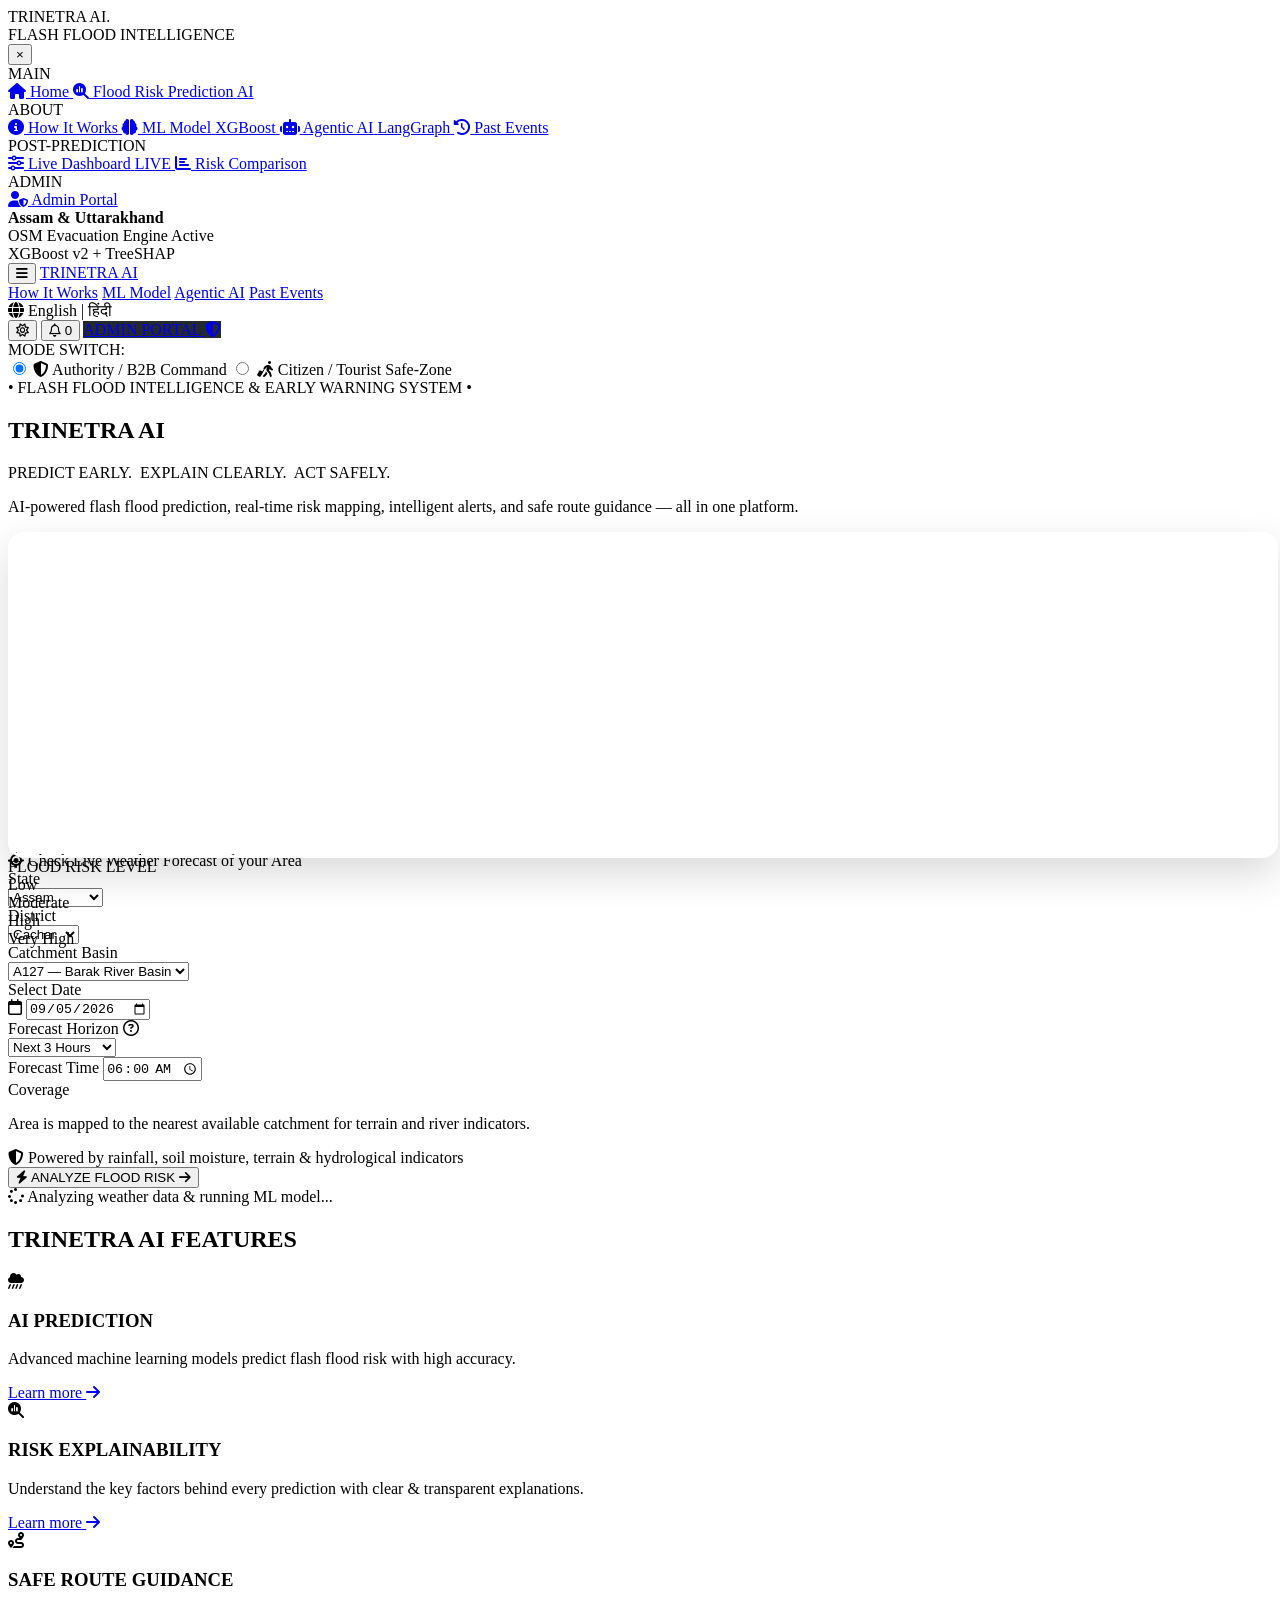
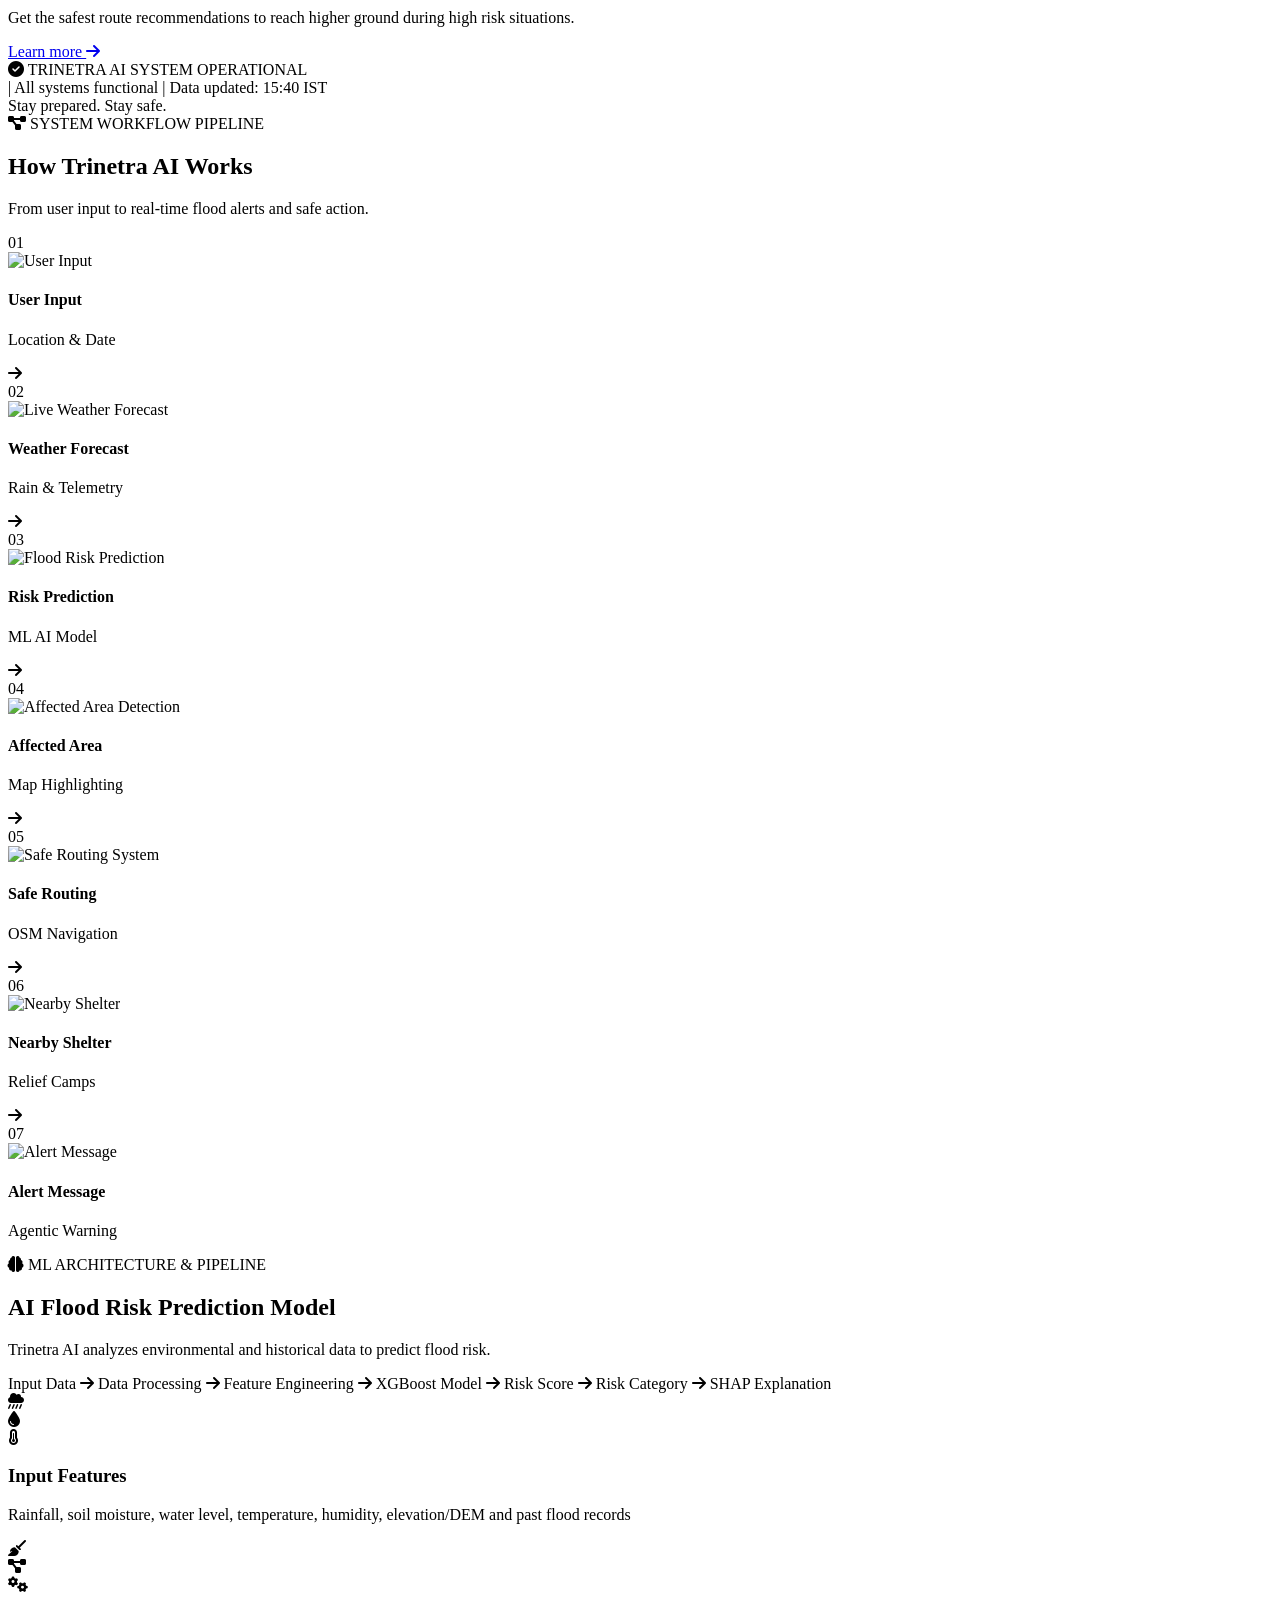
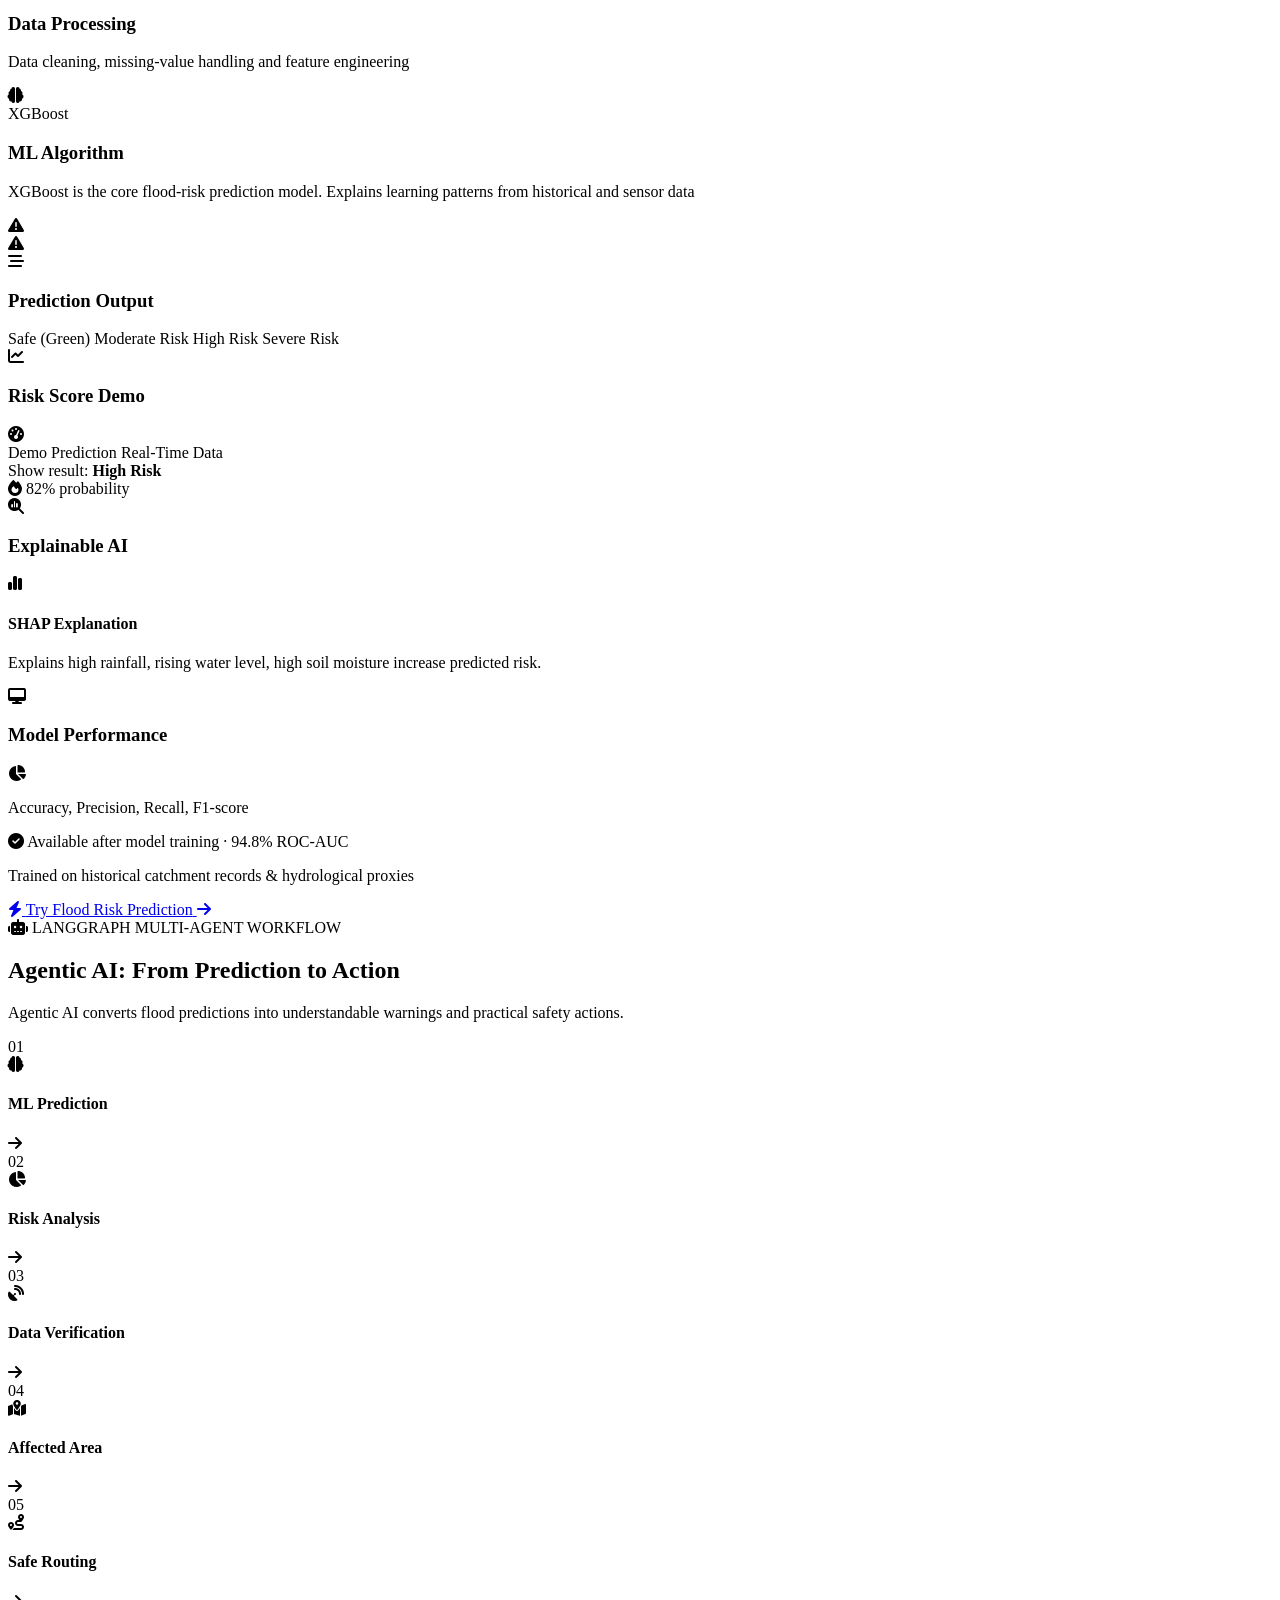
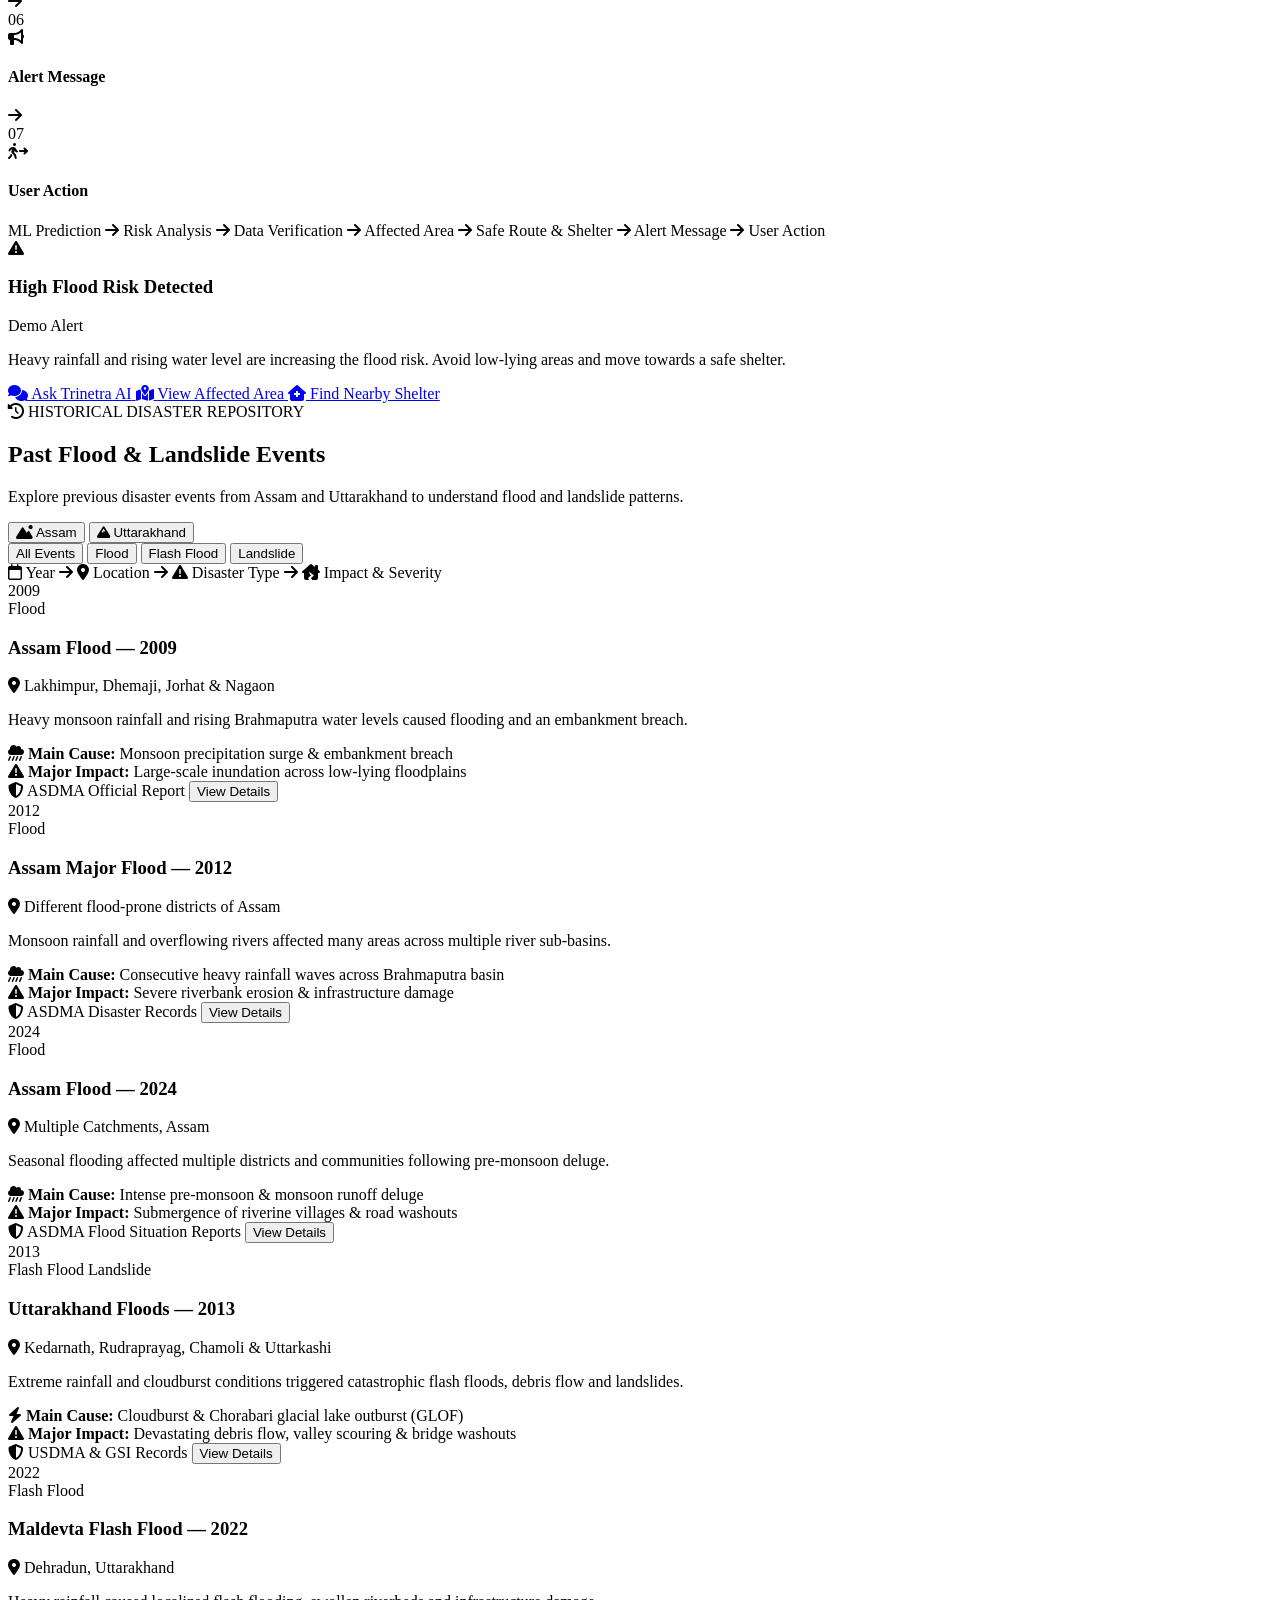
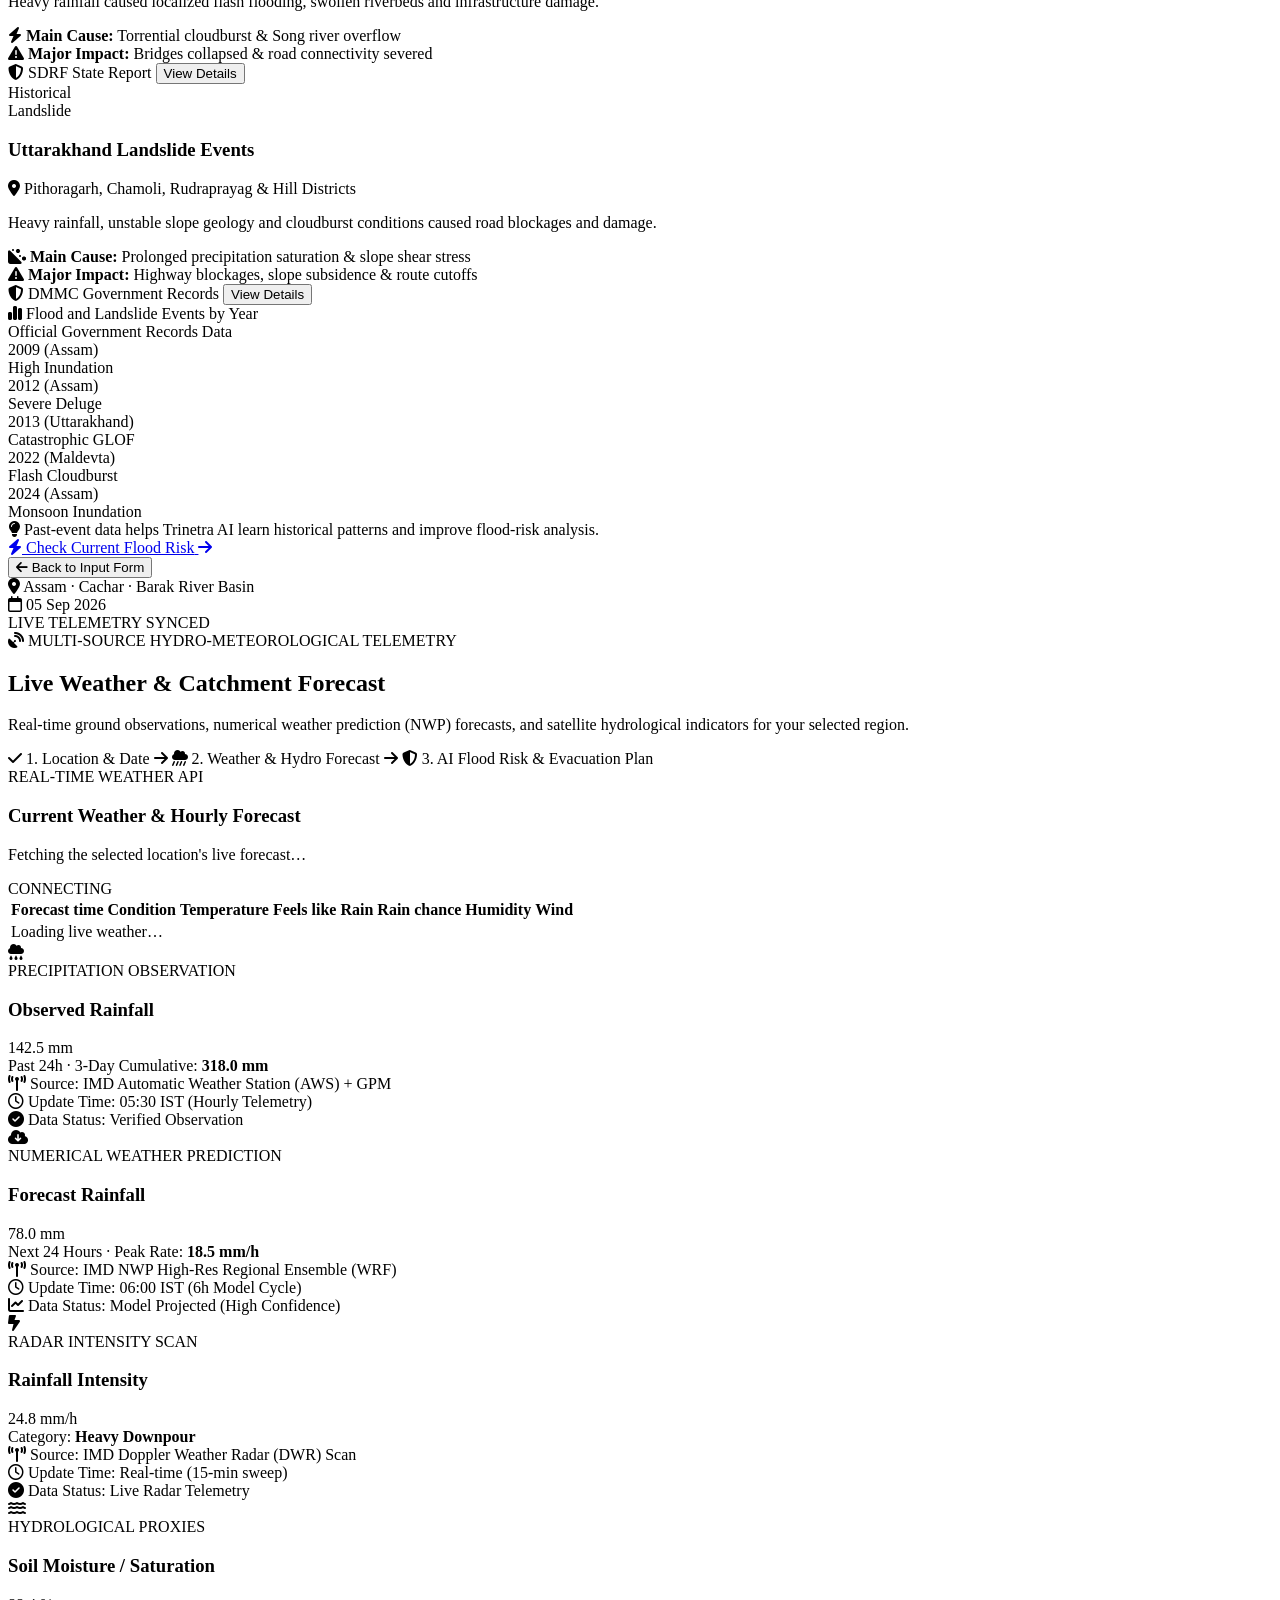
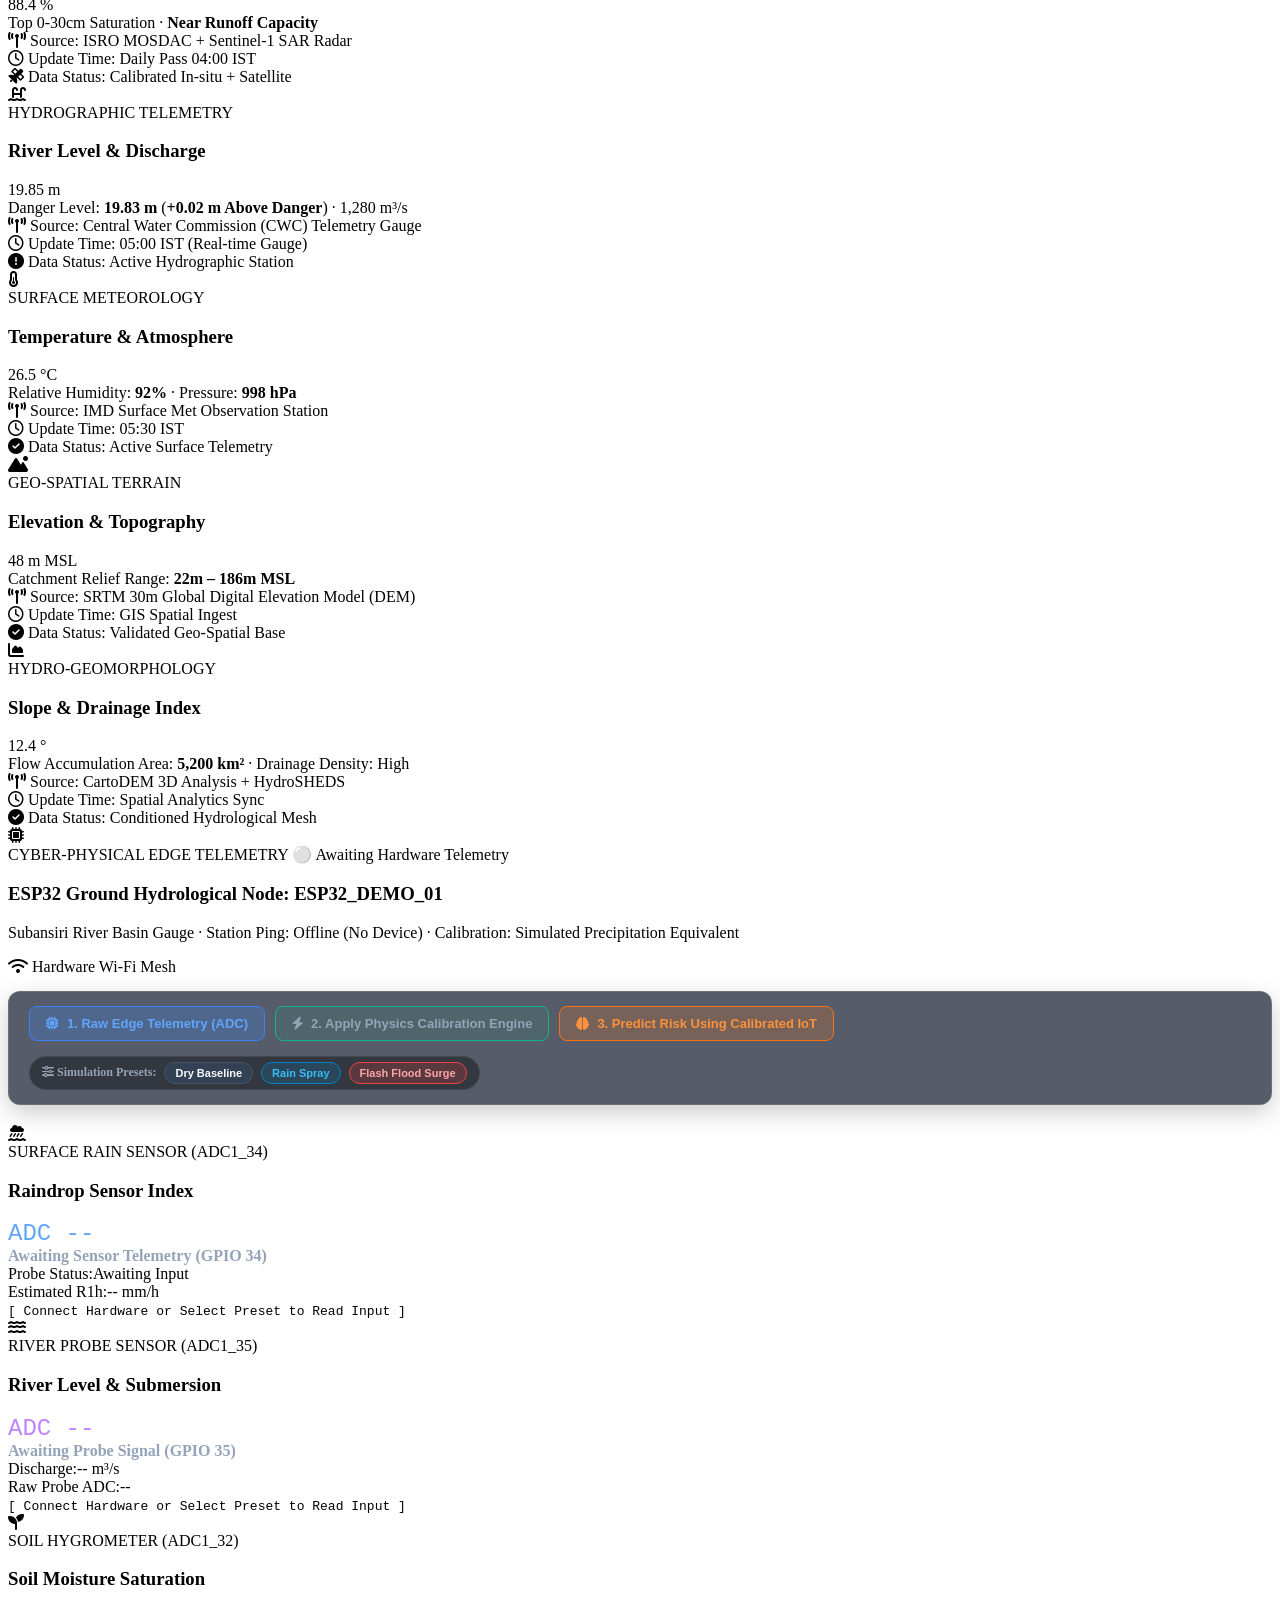
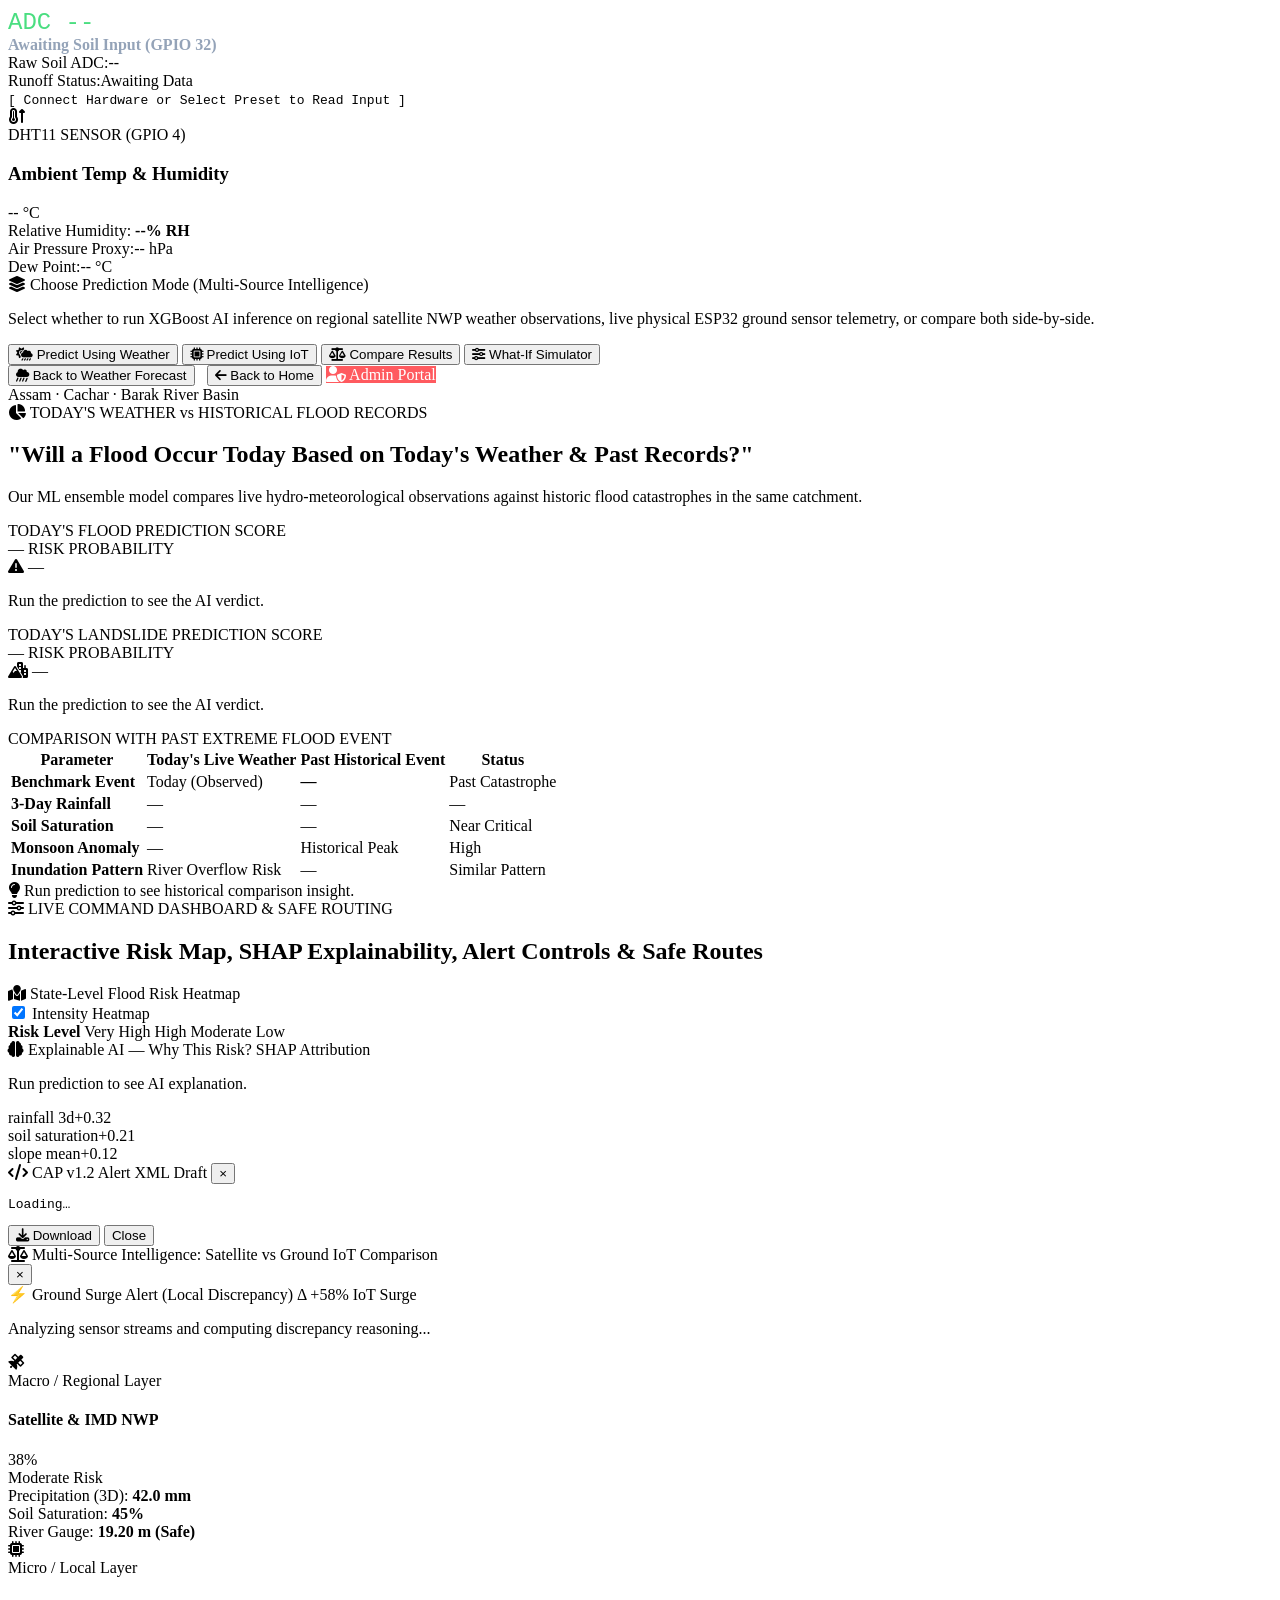
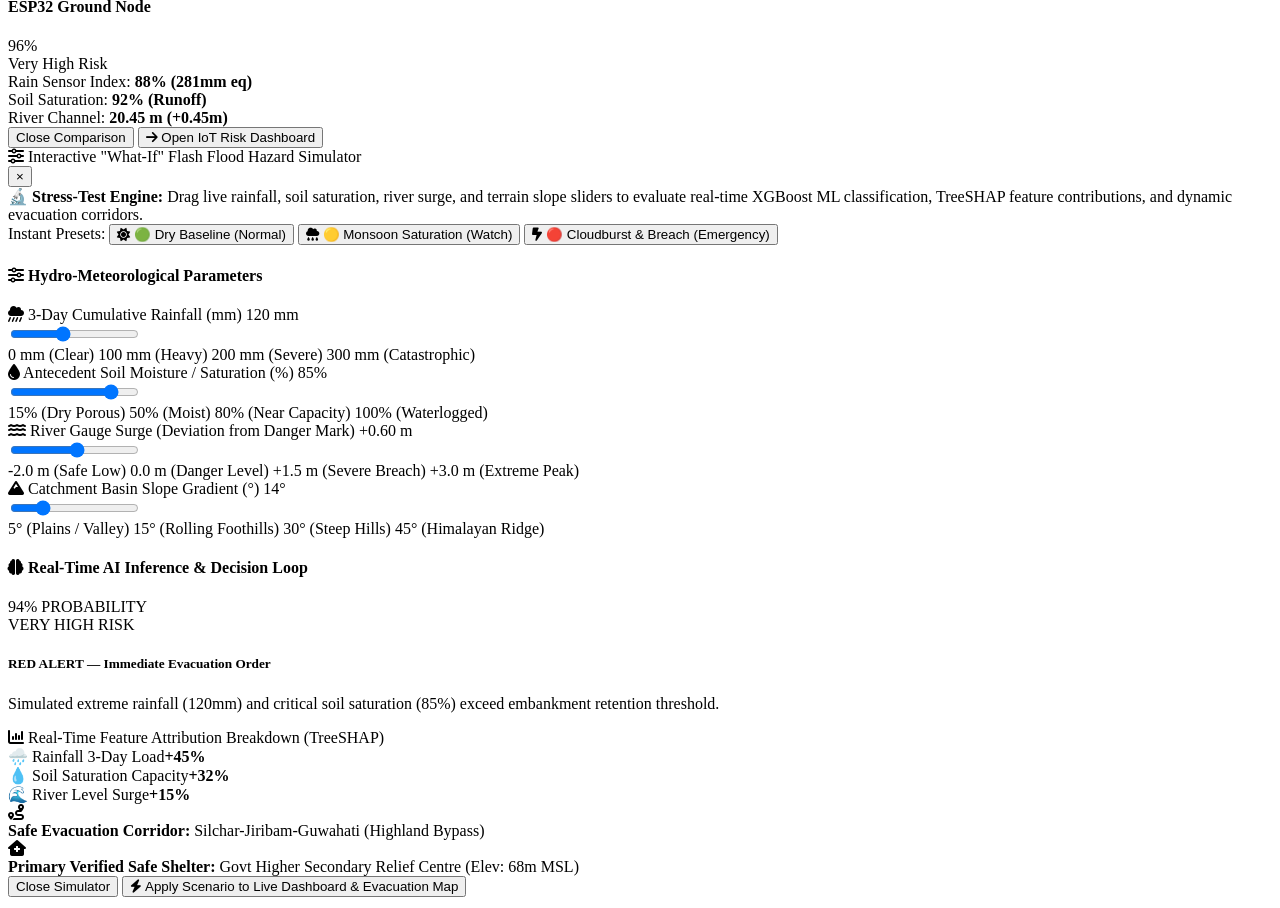
==== src/frontend_dashboard/index.html @ e8da55ed "feat: commit all latest project updates for Uttarakhand repository release" ====
<!DOCTYPE html>
<html lang="en">
<head>
  <meta charset="UTF-8" />
  <meta name="viewport" content="width=device-width, initial-scale=1.0" />
  <title>Trinetra AI — Flash Flood Intelligence & Early Warning System</title>
  <meta name="description" content="AI-powered flash flood prediction, real-time risk mapping, intelligent alerts, and safe route guidance for India." />

  <!-- Fonts -->
  <link rel="preconnect" href="https://fonts.googleapis.com" />
  <link rel="preconnect" href="https://fonts.gstatic.com" crossorigin />
  <link href="https://fonts.googleapis.com/css2?family=Inter:wght@300;400;500;600;700;800&family=Outfit:wght@400;600;700;800;900&display=swap" rel="stylesheet" />

  <!-- Leaflet & Heat Plugin -->
  <link rel="stylesheet" href="https://unpkg.com/leaflet@1.9.4/dist/leaflet.css" crossorigin />
  <script src="https://unpkg.com/leaflet@1.9.4/dist/leaflet.js" crossorigin=""></script>
  <script src="https://unpkg.com/leaflet.heat@0.2.0/dist/leaflet-heat.js"></script>

  <!-- Icons -->
  <link rel="stylesheet" href="https://cdnjs.cloudflare.com/ajax/libs/font-awesome/6.4.0/css/all.min.css" />

  <link rel="stylesheet" href="/static/style.css?v=2.7.0" />
</head>
<body>

  <!-- ─── SIDEBAR DRAWER OVERLAY & MENU ─── -->
  <div id="drawer-overlay" class="drawer-overlay hidden"></div>
  <aside id="sidebar-drawer" class="sidebar-drawer">
    <div class="drawer-header">
      <div class="drawer-brand">
        <div class="drawer-logo-icon">
          <span class="drawer-dot"></span>
        </div>
        <div class="drawer-brand-text">
          <div class="drawer-title">TRINETRA <span class="c-orange">AI.</span></div>
          <div class="drawer-sub">FLASH FLOOD INTELLIGENCE</div>
        </div>
      </div>
      <button class="drawer-close-btn" id="drawer-close-btn" aria-label="Close menu">&times;</button>
    </div>

    <nav class="drawer-nav">
      <!-- ── MAIN PAGES ── -->
      <div class="drawer-section-label">MAIN</div>

      <a href="/#home" class="drawer-item active" data-target="home">
        <i class="fa-solid fa-house"></i>
        <span>Home</span>
      </a>

      <a href="/#prediction" class="drawer-item" data-target="prediction">
        <i class="fa-solid fa-magnifying-glass-chart"></i>
        <span>Flood Risk Prediction</span>
        <span class="d-badge">AI</span>
      </a>

      <!-- ── ABOUT SECTIONS ── -->
      <div class="drawer-section-label">ABOUT</div>

      <a href="/#how-it-works" class="drawer-item" data-target="how-it-works">
        <i class="fa-solid fa-circle-info"></i>
        <span>How It Works</span>
      </a>

      <a href="/#ml-model" class="drawer-item" data-target="ml-model">
        <i class="fa-solid fa-brain"></i>
        <span>ML Model</span>
        <span class="d-badge">XGBoost</span>
      </a>

      <a href="/#agentic-ai" class="drawer-item" data-target="agentic-ai">
        <i class="fa-solid fa-robot"></i>
        <span>Agentic AI</span>
        <span class="d-badge">LangGraph</span>
      </a>

      <a href="/#past-events" class="drawer-item" data-target="past-events">
        <i class="fa-solid fa-clock-rotate-left"></i>
        <span>Past Events</span>
      </a>

      <!-- ── RESULTS (after prediction) ── -->
      <div class="drawer-section-label">POST-PREDICTION</div>

      <a href="#" class="drawer-item drawer-item-locked" id="drawer-goto-dashboard" title="Run a prediction first to access the Live Dashboard">
        <i class="fa-solid fa-sliders"></i>
        <span>Live Dashboard</span>
        <span class="d-badge live">LIVE</span>
      </a>

      <a href="#" class="drawer-item drawer-item-locked" id="drawer-goto-comparison" title="Run a prediction first to access Flood Comparison">
        <i class="fa-solid fa-chart-bar"></i>
        <span>Risk Comparison</span>
      </a>

      <!-- ── ADMIN ── -->
      <div class="drawer-section-label">ADMIN</div>

      <a href="/static/admin-login.html" class="drawer-item">
        <i class="fa-solid fa-user-shield"></i>
        <span>Admin Portal</span>
      </a>
    </nav>

    <div class="drawer-footer-card">
      <div class="df-row">
        <span class="df-dot green"></span>
        <strong>Assam &amp; Uttarakhand</strong>
      </div>
      <div class="df-sub">OSM Evacuation Engine Active</div>
      <div class="df-sub">XGBoost v2 + TreeSHAP</div>
    </div>
  </aside>


  <!-- ─── NAVIGATION BAR ─── -->
  <header class="navbar" id="navbar">
    <div class="nav-inner">
      <div class="nav-left">
        <!-- Hamburger Menu Button -->
        <button class="nav-hamburger-btn" id="nav-hamburger-btn" title="Open Navigation Menu">
          <i class="fa-solid fa-bars"></i>
        </button>
        <a href="/#home" class="nav-brand">
          <span class="nav-title">TRINETRA <span class="accent">AI</span></span>
        </a>
      </div>

      <nav class="nav-links">
        <a href="/#how-it-works">How It Works</a>
        <a href="/#ml-model">ML Model</a>
        <a href="/#agentic-ai">Agentic AI</a>
        <a href="/#past-events">Past Events</a>
      </nav>

      <div class="nav-actions">
        <!-- Integrated Language Pill -->
        <div class="lang-pill-container" id="lang-pill-toggle">
          <i class="fa-solid fa-globe lang-globe-ico"></i>
          <span class="lang-opt active" id="lang-en-opt">English</span>
          <span class="lang-sep">|</span>
          <span class="lang-opt" id="lang-hi-opt">हिंदी</span>
        </div>

        <!-- Theme Toggle Button -->
        <button id="theme-btn" class="icon-btn theme-icon-btn" title="Toggle Theme">
          <i class="fa-regular fa-sun" id="theme-icon"></i>
        </button>

        <!-- Notification Bell with Counter Badge -->
        <button id="notif-btn" class="icon-btn notif-icon-btn" title="Alerts &amp; Notifications">
          <i class="fa-regular fa-bell"></i>
          <span class="notif-badge">0</span>
        </button>

        <!-- Admin Portal CTA -->
        <a href="/static/admin-login.html" class="btn-launch" style="background-color: #24292e;">
          <span>ADMIN PORTAL</span>
          <i class="fa-solid fa-shield-halved"></i>
        </a>
      </div>
    </div>
  </header>

  <!-- ─── MODE SWITCH BAR ─── -->
  <div class="mode-switch-bar">
    <div class="mode-switch-container">
      <span class="mode-label">MODE SWITCH:</span>
      <div class="mode-toggle-group">
        <label class="mode-radio-label active" id="label-mode-auth">
          <input type="radio" name="app_mode" value="authority" checked onchange="toggleAppMode(this.value)">
          <i class="fa-solid fa-shield-halved"></i> Authority / B2B Command
        </label>
        <label class="mode-radio-label" id="label-mode-tourist">
          <input type="radio" name="app_mode" value="tourist" onchange="toggleAppMode(this.value)">
          <i class="fa-solid fa-person-walking-luggage"></i> Citizen / Tourist Safe-Zone
        </label>
      </div>
    </div>
  </div>


  <!-- ─── HERO SECTION ─── -->
  <section class="hero" id="home">
    <div class="hero-inner">

      <!-- Hero Top Row: Left Text & Right Flood Map Illustration -->
      <div class="hero-top-grid">
        <div class="hero-text-col">
          <div class="hero-badge" data-en="• FLASH FLOOD INTELLIGENCE &amp; EARLY WARNING SYSTEM •" data-hi="• बाढ़ पूर्व चेतावनी एवं आपदा प्रबंधन प्रणाली •">• FLASH FLOOD INTELLIGENCE &amp; EARLY WARNING SYSTEM •</div>
          <h1 class="hero-headline">TRINETRA <span class="accent">AI</span></h1>
          <p class="hero-tagline">
            <span class="c-orange" data-en="PREDICT EARLY." data-hi="पूर्व चेतावनी।">PREDICT EARLY.</span>&nbsp;
            <span class="c-navy" data-en="EXPLAIN CLEARLY." data-hi="स्पष्ट व्याख्या।">EXPLAIN CLEARLY.</span>&nbsp;
            <span class="c-green" data-en="ACT SAFELY." data-hi="सुरक्षित कार्य।">ACT SAFELY.</span>
          </p>
          <p class="hero-sub" data-en="AI-powered flash flood prediction, real-time risk mapping, intelligent alerts, and safe route guidance — all in one platform." data-hi="एआई-संचालित फ़्लैश फ्लड पूर्वानुमान, रियल-टाइम जोखिम मानचित्र, स्मार्ट अलर्ट और सुरक्षित मार्ग — एक ही प्लेटफॉर्म पर।">
            AI-powered flash flood prediction, real-time risk mapping, intelligent alerts, and safe route guidance — all in one platform.
          </p>
        </div>

        <div class="hero-graphic-col">
          <div class="map-graphic-wrapper" style="position: relative; width: 100%; min-height: 320px; height: 320px; padding: 0; border: none; background: transparent; box-shadow: none;">
            <div id="hero-map" style="width: 100%; height: 320px; min-height: 320px; border-radius: 16px; overflow: hidden; box-shadow: 0 16px 40px rgba(0,0,0,0.15); z-index: 1; border: 3px solid #ffffff;"></div>
            <div style="display: none;">
              <!-- Transparent Vector Topographic Flood Map SVG -->
              <svg class="topo-map-svg" viewBox="0 0 540 340" fill="none" xmlns="http://www.w3.org/2000/svg">
              <defs>
                <linearGradient id="riverBlueGrad" x1="0%" y1="50%" x2="100%" y2="50%">
                  <stop offset="0%" stop-color="#0284c7"/>
                  <stop offset="50%" stop-color="#0ea5e9"/>
                  <stop offset="100%" stop-color="#38bdf8"/>
                </linearGradient>
                <filter id="softGlow" x="-20%" y="-20%" width="140%" height="140%">
                  <feGaussianBlur stdDeviation="8" result="blur"/>
                  <feComposite in="SourceGraphic" in2="blur" operator="over"/>
                </filter>
              </defs>

              <!-- Topographic mesh curves -->
              <g class="topo-mesh" stroke="#86efac" stroke-width="1" opacity="0.45" fill="none">
                <path d="M-40,80 C80,30 200,90 320,60 C440,30 520,70 580,40" />
                <path d="M-40,130 C90,80 220,140 340,100 C450,70 530,120 580,90" />
                <path d="M-40,180 C100,130 230,200 360,160 C470,120 540,170 580,140" />
                <path d="M-40,230 C110,180 250,250 380,210 C480,180 550,220 580,200" />
                <path d="M-40,280 C120,240 270,300 400,270 C500,240 560,280 580,260" />
                <path d="M80,-30 C120,90 140,220 160,370" />
                <path d="M190,-30 C220,100 240,230 260,370" />
                <path d="M300,-30 C320,110 350,240 370,370" />
                <path d="M420,-30 C440,120 460,250 480,370" />
              </g>

              <!-- Tributaries and River Streams -->
              <g class="river-paths" stroke="url(#riverBlueGrad)" stroke-linecap="round" stroke-linejoin="round" fill="none">
                <!-- Main River Flow -->
                <path d="M-20,185 C60,185 110,200 170,195 C230,190 280,165 350,140 C420,115 480,60 520,35" stroke-width="7" />
                <!-- Tributary branches -->
                <path d="M215,192 C225,230 250,280 290,340" stroke-width="4" />
                <path d="M125,198 C135,240 145,290 155,340" stroke-width="3.5" />
                <path d="M260,172 C255,120 245,60 235,-20" stroke-width="3.5" />
                <path d="M360,135 C385,80 405,30 420,-20" stroke-width="3" />
                <path d="M435,90 C465,140 500,200 535,270" stroke-width="3.5" />
              </g>

              <!-- Concentric Flood Heatmap Risk Zones -->
              <!-- 1. Low Risk (Mint Green Outer) -->
              <path d="M180,200 C170,140 230,95 320,100 C410,105 450,150 440,210 C430,265 370,300 280,295 C200,290 185,250 180,200 Z" fill="#86efac" fill-opacity="0.45" />

              <!-- 2. Moderate Risk (Yellow Middle) -->
              <path d="M205,195 C198,150 245,115 320,118 C390,122 425,155 418,205 C410,248 360,278 290,274 C225,270 210,235 205,195 Z" fill="#fde047" fill-opacity="0.7" />

              <!-- 3. High Risk (Orange Inner) -->
              <path d="M230,190 C225,158 262,132 320,135 C375,138 400,165 395,198 C388,235 348,258 295,254 C248,250 234,220 230,190 Z" fill="#fb923c" fill-opacity="0.88" />

              <!-- 4. Very High Risk (Red Epicenter) -->
              <path d="M255,188 C252,166 280,148 322,150 C362,152 378,172 374,194 C370,220 340,238 300,235 C268,232 258,210 255,188 Z" fill="#ef4444" fill-opacity="0.95" />
            </svg>

            <!-- Interactive Pin Markers -->
            <!-- 1. Raincloud Pin -->
            <div class="map-marker pin-cloud" style="top: 24%; left: 30%;">
              <div class="marker-circle">
                <i class="fa-solid fa-cloud-showers-heavy"></i>
              </div>
            </div>

            <!-- 2. Hazard Warning Pin -->
            <div class="map-marker pin-alert" style="top: 55%; left: 40%;">
              <div class="marker-circle alert-pulse">
                <i class="fa-solid fa-triangle-exclamation"></i>
              </div>
            </div>

            <!-- 3. Shelter Pin -->
            <div class="map-marker pin-shelter" style="top: 32%; left: 63%;">
              <div class="marker-circle">
                <i class="fa-solid fa-house"></i>
              </div>
            </div>

            <!-- 4. Hospital Pin -->
            <div class="map-marker pin-hospital" style="top: 65%; left: 56%;">
              <div class="marker-circle">
                <i class="fa-solid fa-plus"></i>
              </div>
            </div>

            <!-- Floating Rain Cloud Detail -->
            <div class="floating-cloud-deco" style="top: 8%; left: 24%;">
              <svg width="55" height="36" viewBox="0 0 60 40" fill="none">
                <path d="M15 28C10 28 6 24 6 19C6 14.5 9.5 11 14 10.2C15.8 5 20.8 1.5 26.5 1.5C33.5 1.5 39.2 6.5 40.5 13C44.5 13.5 48 16.8 48 21C48 25.5 44.5 29 40 29L15 28Z" fill="#cbd5e1" fill-opacity="0.8"/>
                <line x1="16" y1="32" x2="14" y2="38" stroke="#64748b" stroke-width="2" stroke-linecap="round"/>
                <line x1="24" y1="32" x2="22" y2="38" stroke="#64748b" stroke-width="2" stroke-linecap="round"/>
                <line x1="32" y1="32" x2="30" y2="38" stroke="#64748b" stroke-width="2" stroke-linecap="round"/>
              </svg>
            </div>
            </div>

            <!-- Floating Flood Risk Level Legend Card -->
            <div class="hero-legend-card" style="z-index: 10;">
              <div class="legend-card-title">FLOOD RISK LEVEL</div>
              <div class="legend-item">
                <span class="legend-dot dot-low"></span>
                <span class="legend-text">Low</span>
              </div>
              <div class="legend-item">
                <span class="legend-dot dot-mod"></span>
                <span class="legend-text">Moderate</span>
              </div>
              <div class="legend-item">
                <span class="legend-dot dot-high"></span>
                <span class="legend-text">High</span>
              </div>
              <div class="legend-item">
                <span class="legend-dot dot-vhigh"></span>
                <span class="legend-text">Very High</span>
              </div>
            </div>
          </div>
        </div>
      </div>

      <!-- ─── HERO FLOOD RISK FORM (Clean Modern Card) ─── -->
      <div class="hero-card modern-light-card" id="prediction">
        <div class="hero-card-title">
          <i class="fa-solid fa-location-crosshairs target-orange-icon"></i>
          <span data-en="Check Live Weather Forecast of your Area" data-hi="अपने क्षेत्र का बाढ़ जोखिम जांचें">Check Live Weather Forecast of your Area</span>
        </div>

        <form class="hero-form" id="risk-form">
          <div class="form-rows-container">
            <!-- Row 1: State and District -->
            <div class="form-row-2col">
              <div class="field-group">
                <label data-en="State" data-hi="राज्य">State</label>
                <div class="select-wrapper">
                  <select id="f-state" class="field-input">
                    <option value="Assam" selected>Assam</option>
                    <option value="Uttarakhand">Uttarakhand</option>
                  </select>
                </div>
              </div>

              <div class="field-group">
                <label data-en="District" data-hi="ज़िला">District</label>
                <div class="select-wrapper">
                  <select id="f-district" class="field-input">
                    <option value="Cachar" selected>Cachar</option>
                    <option value="Nagaon">Nagaon</option>
                    <option value="Dhemaji">Dhemaji</option>
                  </select>
                </div>
              </div>
            </div>

            <!-- Row 2: area, date, time, and forecast horizon -->
            <div class="form-row-3col">
              <div class="field-group">
                <label data-en="Catchment Basin" data-hi="जलग्रहण बेसिन">Catchment Basin</label>
                <div class="select-wrapper">
                  <select id="f-basin" class="field-input">
                    <option value="A127" selected>A127 — Barak River Basin</option>
                  </select>
                </div>
              </div>

              <div class="field-group">
                <label data-en="Select Date" data-hi="तिथि चुनें">Select Date</label>
                <div class="date-wrap">
                  <i class="fa-regular fa-calendar date-trigger" id="date-trigger" title="Open calendar"></i>
                  <input id="f-date" class="field-input" type="date" value="2026-09-05">
                </div>
              </div>

              <div class="field-group">
                <label>
                  <span data-en="Forecast Horizon" data-hi="पूर्वानुमान अवधि">Forecast Horizon</span>
                  <i class="fa-regular fa-circle-question tip-ico" title="How far ahead to forecast"></i>
                </label>
                <div class="select-wrapper">
                  <select id="f-lead" class="field-input">
                    <option value="3" selected>Next 3 Hours</option>
                    <option value="6">Next 6 Hours</option>
                    <option value="12">Next 12 Hours</option>
                    <option value="24">Next 24 Hours</option>
                  </select>
                </div>
              </div>
            </div>
            <div class="form-row-2col">
              <div class="field-group">
                <label data-en="Forecast Time" data-hi="पूर्वानुमान समय">Forecast Time</label>
                <input id="f-time" class="field-input" type="time" value="06:00" />
              </div>
              <div class="field-group form-area-note">
                <label>Coverage</label>
                <p>Area is mapped to the nearest available catchment for terrain and river indicators.</p>
              </div>
            </div>
          </div>

          <!-- Bottom Action Row -->
          <div class="form-bottom-row">
            <div class="form-trust-note">
              <i class="fa-solid fa-shield-halved trust-shield-icon"></i>
              <span>Powered by rainfall, soil moisture, terrain &amp; hydrological indicators</span>
            </div>
            <button type="submit" class="btn-check-risk" id="check-risk-btn">
              <i class="fa-solid fa-bolt"></i>
              <span data-en="ANALYZE FLOOD RISK" data-hi="बाढ़ जोखिम विश्लेषण करें">ANALYZE FLOOD RISK</span>
              <i class="fa-solid fa-arrow-right"></i>
            </button>
          </div>
        </form>
      </div>

      <!-- Loading spinner -->
      <div id="loading-bar" class="loading-bar hidden">
        <div class="loading-inner">
          <i class="fa-solid fa-spinner fa-spin"></i>
          <span data-en="Analyzing weather data & running ML model..." data-hi="मौसम डेटा विश्लेषण जारी है...">Analyzing weather data & running ML model...</span>
        </div>
      </div>

      <!-- ─── TRINETRA AI FEATURES SECTION ─── -->
      <div class="features-section-wrap">
        <h2 class="features-main-heading">
          TRINETRA AI <span class="features-accent">FEATURES</span>
        </h2>

        <div class="features-3col-grid">
          <!-- Feature 1 -->
          <div class="feature-card">
            <div class="feat-icon-bubble green-bubble">
              <i class="fa-solid fa-cloud-showers-heavy"></i>
            </div>
            <h3 class="feat-title">AI PREDICTION</h3>
            <p class="feat-desc">Advanced machine learning models predict flash flood risk with high accuracy.</p>
            <a href="#prediction" class="feat-link link-green">Learn more <i class="fa-solid fa-arrow-right"></i></a>
          </div>

          <!-- Feature 2 -->
          <div class="feature-card">
            <div class="feat-icon-bubble orange-bubble">
              <i class="fa-solid fa-magnifying-glass-chart"></i>
            </div>
            <h3 class="feat-title">RISK EXPLAINABILITY</h3>
            <p class="feat-desc">Understand the key factors behind every prediction with clear &amp; transparent explanations.</p>
            <a href="#prediction" class="feat-link link-orange">Learn more <i class="fa-solid fa-arrow-right"></i></a>
          </div>

          <!-- Feature 3 -->
          <div class="feature-card">
            <div class="feat-icon-bubble blue-bubble">
              <i class="fa-solid fa-route"></i>
            </div>
            <h3 class="feat-title">SAFE ROUTE GUIDANCE</h3>
            <p class="feat-desc">Get the safest route recommendations to reach higher ground during high risk situations.</p>
            <a href="#prediction" class="feat-link link-blue">Learn more <i class="fa-solid fa-arrow-right"></i></a>
          </div>
        </div>
      </div>

      <!-- ─── SYSTEM STATUS FOOTER BAR ─── -->
      <div class="status-footer-bar">
        <div class="status-left-group">
          <div class="status-badge-item">
            <i class="fa-solid fa-circle-check status-check-icon"></i>
            <span class="status-strong">TRINETRA AI SYSTEM OPERATIONAL</span>
          </div>
          <span class="status-divider">|</span>
          <span class="status-item">All systems functional</span>
          <span class="status-divider">|</span>
          <span class="status-item" id="live-time-status">Data updated: 15:40 IST</span>
        </div>
        <div class="status-right-msg">
          Stay prepared. Stay safe.
        </div>
      </div>

      <!-- ─── HOW TRINETRA AI WORKS (CLEAN WORKFLOW PIPELINE) ─── -->
      <section class="how-it-works-section" id="how-it-works">
        <div class="hiw-container">
          
          <div class="hiw-header">
            <div class="hiw-badge">
              <i class="fa-solid fa-diagram-project"></i>
              <span>SYSTEM WORKFLOW PIPELINE</span>
            </div>
            <h2 class="hiw-title">How Trinetra AI Works</h2>
            <p class="hiw-subtitle">From user input to real-time flood alerts and safe action.</p>
          </div>

          <!-- 7-Step Compact Flow Row with Connecting Arrows -->
          <div class="hiw-flow-row">
            
            <!-- Step 1: User Input -->
            <div class="hiw-square-card">
              <span class="hiw-card-num">01</span>
              <div class="hiw-card-img-box">
                <img src="/assets/flow/step1_user.png" alt="User Input" class="hiw-card-img">
              </div>
              <h4 class="hiw-card-title">User Input</h4>
              <p class="hiw-card-sub">Location &amp; Date</p>
            </div>

            <div class="hiw-arrow-divider">
              <i class="fa-solid fa-arrow-right"></i>
            </div>

            <!-- Step 2: Live Weather Forecast -->
            <div class="hiw-square-card">
              <span class="hiw-card-num">02</span>
              <div class="hiw-card-img-box">
                <img src="/assets/flow/step2_weather.png" alt="Live Weather Forecast" class="hiw-card-img">
              </div>
              <h4 class="hiw-card-title">Weather Forecast</h4>
              <p class="hiw-card-sub">Rain &amp; Telemetry</p>
            </div>

            <div class="hiw-arrow-divider">
              <i class="fa-solid fa-arrow-right"></i>
            </div>

            <!-- Step 3: Flood Risk Prediction -->
            <div class="hiw-square-card">
              <span class="hiw-card-num">03</span>
              <div class="hiw-card-img-box">
                <img src="/assets/flow/step3_flood.png" alt="Flood Risk Prediction" class="hiw-card-img">
              </div>
              <h4 class="hiw-card-title">Risk Prediction</h4>
              <p class="hiw-card-sub">ML AI Model</p>
            </div>

            <div class="hiw-arrow-divider">
              <i class="fa-solid fa-arrow-right"></i>
            </div>

            <!-- Step 4: Affected Area Detection -->
            <div class="hiw-square-card">
              <span class="hiw-card-num">04</span>
              <div class="hiw-card-img-box">
                <img src="/assets/flow/step4_map.png" alt="Affected Area Detection" class="hiw-card-img">
              </div>
              <h4 class="hiw-card-title">Affected Area</h4>
              <p class="hiw-card-sub">Map Highlighting</p>
            </div>

            <div class="hiw-arrow-divider">
              <i class="fa-solid fa-arrow-right"></i>
            </div>

            <!-- Step 5: Safe Routing System -->
            <div class="hiw-square-card">
              <span class="hiw-card-num">05</span>
              <div class="hiw-card-img-box">
                <img src="/assets/flow/step5_routing.jpg" alt="Safe Routing System" class="hiw-card-img">
              </div>
              <h4 class="hiw-card-title">Safe Routing</h4>
              <p class="hiw-card-sub">OSM Navigation</p>
            </div>

            <div class="hiw-arrow-divider">
              <i class="fa-solid fa-arrow-right"></i>
            </div>

            <!-- Step 6: Nearby Shelter -->
            <div class="hiw-square-card">
              <span class="hiw-card-num">06</span>
              <div class="hiw-card-img-box">
                <img src="/assets/flow/step6_shelter.jpg" alt="Nearby Shelter" class="hiw-card-img">
              </div>
              <h4 class="hiw-card-title">Nearby Shelter</h4>
              <p class="hiw-card-sub">Relief Camps</p>
            </div>

            <div class="hiw-arrow-divider">
              <i class="fa-solid fa-arrow-right"></i>
            </div>

            <!-- Step 7: Alert Message -->
            <div class="hiw-square-card">
              <span class="hiw-card-num">07</span>
              <div class="hiw-card-img-box">
                <img src="/assets/flow/step7_alert.jpg" alt="Alert Message" class="hiw-card-img">
              </div>
              <h4 class="hiw-card-title">Alert Message</h4>
              <p class="hiw-card-sub">Agentic Warning</p>
            </div>

          </div>

      <!-- ─── AI FLOOD RISK PREDICTION MODEL SECTION ─── -->
      <section class="ml-model-section" id="ml-model">
        <div class="mlm-container">
          
          <div class="mlm-header">
            <div class="mlm-badge">
              <i class="fa-solid fa-brain"></i>
              <span>ML ARCHITECTURE &amp; PIPELINE</span>
            </div>
            <h2 class="mlm-title">AI Flood Risk Prediction Model</h2>
            <p class="mlm-subtitle">Trinetra AI analyzes environmental and historical data to predict flood risk.</p>
          </div>

          <!-- Flow Pipeline Strip -->
          <div class="mlm-flow-strip">
            <span class="mlm-node">Input Data</span>
            <i class="fa-solid fa-arrow-right mlm-arrow"></i>
            <span class="mlm-node">Data Processing</span>
            <i class="fa-solid fa-arrow-right mlm-arrow"></i>
            <span class="mlm-node">Feature Engineering</span>
            <i class="fa-solid fa-arrow-right mlm-arrow"></i>
            <span class="mlm-node highlight">XGBoost Model</span>
            <i class="fa-solid fa-arrow-right mlm-arrow"></i>
            <span class="mlm-node">Risk Score</span>
            <i class="fa-solid fa-arrow-right mlm-arrow"></i>
            <span class="mlm-node">Risk Category</span>
            <i class="fa-solid fa-arrow-right mlm-arrow"></i>
            <span class="mlm-node highlight-purple">SHAP Explanation</span>
          </div>

          <!-- Row 1: 4 Cards (Input Features, Data Processing, ML Algorithm, Prediction Output) -->
          <div class="mlm-grid-top">
            
            <!-- Card 1: Input Features -->
            <div class="mlm-card">
              <div class="mlm-icons-row">
                <div class="mlm-mini-ico blue"><i class="fa-solid fa-cloud-showers-heavy"></i></div>
                <div class="mlm-mini-ico green"><i class="fa-solid fa-droplet"></i></div>
                <div class="mlm-mini-ico cyan"><i class="fa-solid fa-temperature-three-quarters"></i></div>
              </div>
              <h3 class="mlm-card-title">Input Features</h3>
              <p class="mlm-card-desc">Rainfall, soil moisture, water level, temperature, humidity, elevation/DEM and past flood records</p>
            </div>

            <!-- Card 2: Data Processing -->
            <div class="mlm-card">
              <div class="mlm-icons-row">
                <div class="mlm-mini-ico orange"><i class="fa-solid fa-broom"></i></div>
                <div class="mlm-mini-ico blue"><i class="fa-solid fa-diagram-project"></i></div>
                <div class="mlm-mini-ico purple"><i class="fa-solid fa-gears"></i></div>
              </div>
              <h3 class="mlm-card-title">Data Processing</h3>
              <p class="mlm-card-desc">Data cleaning, missing-value handling and feature engineering</p>
            </div>

            <!-- Card 3: ML Algorithm -->
            <div class="mlm-card">
              <div class="mlm-icons-row">
                <div class="mlm-mini-ico purple"><i class="fa-solid fa-brain"></i></div>
                <span class="mlm-brand-badge">XGBoost</span>
              </div>
              <h3 class="mlm-card-title">ML Algorithm</h3>
              <p class="mlm-card-desc">XGBoost is the core flood-risk prediction model. Explains learning patterns from historical and sensor data</p>
            </div>

            <!-- Card 4: Prediction Output -->
            <div class="mlm-card">
              <div class="mlm-icons-row">
                <div class="mlm-mini-ico red"><i class="fa-solid fa-triangle-exclamation"></i></div>
                <div class="mlm-mini-ico yellow"><i class="fa-solid fa-triangle-exclamation"></i></div>
                <div class="mlm-mini-ico orange"><i class="fa-solid fa-bars-staggered"></i></div>
              </div>
              <h3 class="mlm-card-title">Prediction Output</h3>
              <div class="mlm-risk-tags-grid">
                <span><span class="dot green"></span> Safe (Green)</span>
                <span><span class="dot yellow"></span> Moderate Risk</span>
                <span><span class="dot orange"></span> High Risk</span>
                <span><span class="dot red"></span> Severe Risk</span>
              </div>
            </div>

          </div>

          <!-- Row 2: 3 Cards (Risk Score Demo, Explainable AI, Model Performance) -->
          <div class="mlm-grid-bottom">
            
            <!-- Card 5: Risk Score Demo -->
            <div class="mlm-card mlm-card-demo">
              <div class="mlm-card-head-between">
                <div class="mlm-head-left">
                  <i class="fa-solid fa-chart-line c-orange"></i>
                  <h3 class="mlm-card-title inline">Risk Score Demo</h3>
                </div>
                <div class="mlm-mini-gauge-ico">
                  <i class="fa-solid fa-gauge-high c-red"></i>
                </div>
              </div>
              
              <div class="mlm-pills-row">
                <span class="mlm-pill orange">Demo Prediction</span>
                <span class="mlm-pill muted">Real-Time Data</span>
              </div>

              <div class="mlm-demo-result-box">
                <div>
                  <span class="demo-lbl">Show result:</span>
                  <strong class="demo-val-risk">High Risk</strong>
                </div>
                <div class="demo-pct-badge">
                  <i class="fa-solid fa-fire"></i>
                  <span>82% probability</span>
                </div>
              </div>
            </div>

            <!-- Card 6: Explainable AI -->
            <div class="mlm-card mlm-card-shap">
              <div class="mlm-card-head-between">
                <div class="mlm-head-left">
                  <i class="fa-solid fa-magnifying-glass-chart c-blue"></i>
                  <h3 class="mlm-card-title inline">Explainable AI</h3>
                </div>
                <div class="mlm-mini-ico purple"><i class="fa-solid fa-chart-simple"></i></div>
              </div>

              <h4 class="mlm-sub-heading">SHAP Explanation</h4>
              <p class="mlm-card-desc">Explains high rainfall, rising water level, high soil moisture increase predicted risk.</p>
            </div>

            <!-- Card 7: Model Performance -->
            <div class="mlm-card mlm-card-perf">
              <div class="mlm-card-head-between">
                <div class="mlm-head-left">
                  <i class="fa-solid fa-desktop c-green"></i>
                  <h3 class="mlm-card-title inline">Model Performance</h3>
                </div>
                <div class="mlm-mini-ico blue"><i class="fa-solid fa-chart-pie"></i></div>
              </div>

              <p class="mlm-metrics-list">Accuracy, Precision, Recall, F1-score</p>
              
              <div class="mlm-perf-badge">
                <i class="fa-solid fa-circle-check c-green"></i>
                <span>Available after model training · 94.8% ROC-AUC</span>
              </div>
              <p class="mlm-tiny-note">Trained on historical catchment records &amp; hydrological proxies</p>
            </div>

          </div>

          <!-- Bottom Orange CTA Button -->
          <div class="mlm-cta-wrap">
            <a href="#prediction" class="mlm-cta-btn">
              <i class="fa-solid fa-bolt"></i>
              <span>Try Flood Risk Prediction</span>
              <i class="fa-solid fa-arrow-right"></i>
            </a>
          </div>

      <!-- ─── AGENTIC AI SECTION ─── -->
      <section class="agentic-ai-section" id="agentic-ai">
        <div class="aai-container">
          
          <div class="aai-header">
            <div class="aai-badge">
              <i class="fa-solid fa-robot"></i>
              <span>LANGGRAPH MULTI-AGENT WORKFLOW</span>
            </div>
            <h2 class="aai-title">Agentic AI: From Prediction to Action</h2>
            <p class="aai-subtitle">Agentic AI converts flood predictions into understandable warnings and practical safety actions.</p>
          </div>

          <!-- 7-Step Compact Flow Row with Connecting Arrows -->
          <div class="aai-flow-row">
            
            <!-- Step 1: ML Prediction Receive -->
            <div class="aai-square-card">
              <span class="aai-card-num">01</span>
              <div class="aai-card-icon-box blue">
                <i class="fa-solid fa-brain"></i>
              </div>
              <h4 class="aai-card-title">ML Prediction</h4>
            </div>

            <div class="aai-arrow-divider"><i class="fa-solid fa-arrow-right"></i></div>

            <!-- Step 2: Risk Analysis -->
            <div class="aai-square-card">
              <span class="aai-card-num">02</span>
              <div class="aai-card-icon-box orange">
                <i class="fa-solid fa-chart-pie"></i>
              </div>
              <h4 class="aai-card-title">Risk Analysis</h4>
            </div>

            <div class="aai-arrow-divider"><i class="fa-solid fa-arrow-right"></i></div>

            <!-- Step 3: Data Verification -->
            <div class="aai-square-card">
              <span class="aai-card-num">03</span>
              <div class="aai-card-icon-box cyan">
                <i class="fa-solid fa-satellite-dish"></i>
              </div>
              <h4 class="aai-card-title">Data Verification</h4>
            </div>

            <div class="aai-arrow-divider"><i class="fa-solid fa-arrow-right"></i></div>

            <!-- Step 4: Affected Area Detection -->
            <div class="aai-square-card">
              <span class="aai-card-num">04</span>
              <div class="aai-card-icon-box red">
                <i class="fa-solid fa-map-location-dot"></i>
              </div>
              <h4 class="aai-card-title">Affected Area</h4>
            </div>

            <div class="aai-arrow-divider"><i class="fa-solid fa-arrow-right"></i></div>

            <!-- Step 5: Safe Action Suggestion -->
            <div class="aai-square-card">
              <span class="aai-card-num">05</span>
              <div class="aai-card-icon-box green">
                <i class="fa-solid fa-route"></i>
              </div>
              <h4 class="aai-card-title">Safe Routing</h4>
            </div>

            <div class="aai-arrow-divider"><i class="fa-solid fa-arrow-right"></i></div>

            <!-- Step 6: Alert Generation -->
            <div class="aai-square-card">
              <span class="aai-card-num">06</span>
              <div class="aai-card-icon-box purple">
                <i class="fa-solid fa-bullhorn"></i>
              </div>
              <h4 class="aai-card-title">Alert Message</h4>
            </div>

            <div class="aai-arrow-divider"><i class="fa-solid fa-arrow-right"></i></div>

            <!-- Step 7: User Guidance -->
            <div class="aai-square-card">
              <span class="aai-card-num">07</span>
              <div class="aai-card-icon-box amber">
                <i class="fa-solid fa-person-walking-arrow-right"></i>
              </div>
              <h4 class="aai-card-title">User Action</h4>
            </div>

          </div>

          <!-- Flow Pipeline Strip -->
          <div class="aai-flow-strip">
            <span class="aai-node">ML Prediction</span>
            <i class="fa-solid fa-arrow-right aai-arrow"></i>
            <span class="aai-node">Risk Analysis</span>
            <i class="fa-solid fa-arrow-right aai-arrow"></i>
            <span class="aai-node">Data Verification</span>
            <i class="fa-solid fa-arrow-right aai-arrow"></i>
            <span class="aai-node">Affected Area</span>
            <i class="fa-solid fa-arrow-right aai-arrow"></i>
            <span class="aai-node">Safe Route &amp; Shelter</span>
            <i class="fa-solid fa-arrow-right aai-arrow"></i>
            <span class="aai-node">Alert Message</span>
            <i class="fa-solid fa-arrow-right aai-arrow"></i>
            <span class="aai-node highlight">User Action</span>
          </div>

          <!-- Sample Demo Alert Card -->
          <div class="aai-alert-card">
            <div class="aai-alert-top">
              <div class="aai-alert-head">
                <i class="fa-solid fa-triangle-exclamation aai-alert-icon"></i>
                <div>
                  <div class="aai-alert-title-row">
                    <h3 class="aai-alert-title">High Flood Risk Detected</h3>
                    <span class="aai-demo-tag">Demo Alert</span>
                  </div>
                  <p class="aai-alert-msg">Heavy rainfall and rising water level are increasing the flood risk. Avoid low-lying areas and move towards a safe shelter.</p>
                </div>
              </div>
            </div>

            <!-- 3 Action Buttons -->
            <div class="aai-actions-row">
              <a href="#prediction" class="aai-btn aai-btn-primary">
                <i class="fa-solid fa-comments"></i>
                <span>Ask Trinetra AI</span>
              </a>
              <a href="#prediction" class="aai-btn aai-btn-secondary">
                <i class="fa-solid fa-map-location-dot"></i>
                <span>View Affected Area</span>
              </a>
              <a href="#prediction" class="aai-btn aai-btn-secondary">
                <i class="fa-solid fa-house-medical"></i>
                <span>Find Nearby Shelter</span>
              </a>
            </div>
          </div>

      <!-- ─── PAST FLOOD & LANDSLIDE EVENTS SECTION ─── -->
      <section class="past-events-section" id="past-events">
        <div class="pe-container">
          
          <div class="pe-header">
            <div class="pe-badge">
              <i class="fa-solid fa-clock-rotate-left"></i>
              <span>HISTORICAL DISASTER REPOSITORY</span>
            </div>
            <h2 class="pe-title">Past Flood &amp; Landslide Events</h2>
            <p class="pe-subtitle">Explore previous disaster events from Assam and Uttarakhand to understand flood and landslide patterns.</p>
          </div>

          <!-- State Tabs & Type Filter Toolbar -->
          <div class="pe-toolbar">
            <div class="pe-state-tabs" id="pe-state-tabs">
              <button class="pe-tab-btn active" data-state="assam">
                <i class="fa-solid fa-mountain-sun"></i>
                <span>Assam</span>
              </button>
              <button class="pe-tab-btn" data-state="uttarakhand">
                <i class="fa-solid fa-mountain"></i>
                <span>Uttarakhand</span>
              </button>
            </div>

            <div class="pe-filter-pills" id="pe-filter-pills">
              <button class="pe-filter-btn active" data-filter="all">All Events</button>
              <button class="pe-filter-btn filter-flood" data-filter="flood">Flood</button>
              <button class="pe-filter-btn filter-flash" data-filter="flash-flood">Flash Flood</button>
              <button class="pe-filter-btn filter-landslide" data-filter="landslide">Landslide</button>
            </div>
          </div>

          <!-- Timeline Flow Strip -->
          <div class="pe-timeline-strip">
            <span class="pts-node"><i class="fa-regular fa-calendar"></i> Year</span>
            <i class="fa-solid fa-arrow-right pts-sep"></i>
            <span class="pts-node"><i class="fa-solid fa-location-dot"></i> Location</span>
            <i class="fa-solid fa-arrow-right pts-sep"></i>
            <span class="pts-node"><i class="fa-solid fa-triangle-exclamation"></i> Disaster Type</span>
            <i class="fa-solid fa-arrow-right pts-sep"></i>
            <span class="pts-node highlight"><i class="fa-solid fa-house-chimney-crack"></i> Impact &amp; Severity</span>
          </div>

          <!-- Events Grid Container -->
          <div class="pe-events-grid" id="pe-events-grid">

            <!-- ── ASSAM EVENTS ── -->
            <!-- Assam Event 1: 2009 -->
            <div class="pe-event-card" data-state="assam" data-type="flood">
              <div class="pec-top">
                <div class="pec-year-badge">2009</div>
                <span class="pec-type-tag tag-flood">Flood</span>
              </div>
              <h3 class="pec-title">Assam Flood — 2009</h3>
              <div class="pec-loc">
                <i class="fa-solid fa-location-dot"></i>
                <span>Lakhimpur, Dhemaji, Jorhat &amp; Nagaon</span>
              </div>
              <p class="pec-desc">Heavy monsoon rainfall and rising Brahmaputra water levels caused flooding and an embankment breach.</p>
              
              <div class="pec-meta-box">
                <div class="pec-meta-row">
                  <strong class="pec-meta-lbl"><i class="fa-solid fa-cloud-showers-heavy"></i> Main Cause:</strong>
                  <span>Monsoon precipitation surge &amp; embankment breach</span>
                </div>
                <div class="pec-meta-row">
                  <strong class="pec-meta-lbl"><i class="fa-solid fa-triangle-exclamation"></i> Major Impact:</strong>
                  <span>Large-scale inundation across low-lying floodplains</span>
                </div>
              </div>

              <div class="pec-foot">
                <span class="pec-source"><i class="fa-solid fa-shield-halved"></i> ASDMA Official Report</span>
                <button class="pec-btn-details" data-target="assam-2009">View Details</button>
              </div>
            </div>

            <!-- Assam Event 2: 2012 -->
            <div class="pe-event-card" data-state="assam" data-type="flood">
              <div class="pec-top">
                <div class="pec-year-badge">2012</div>
                <span class="pec-type-tag tag-flood">Flood</span>
              </div>
              <h3 class="pec-title">Assam Major Flood — 2012</h3>
              <div class="pec-loc">
                <i class="fa-solid fa-location-dot"></i>
                <span>Different flood-prone districts of Assam</span>
              </div>
              <p class="pec-desc">Monsoon rainfall and overflowing rivers affected many areas across multiple river sub-basins.</p>
              
              <div class="pec-meta-box">
                <div class="pec-meta-row">
                  <strong class="pec-meta-lbl"><i class="fa-solid fa-cloud-showers-heavy"></i> Main Cause:</strong>
                  <span>Consecutive heavy rainfall waves across Brahmaputra basin</span>
                </div>
                <div class="pec-meta-row">
                  <strong class="pec-meta-lbl"><i class="fa-solid fa-triangle-exclamation"></i> Major Impact:</strong>
                  <span>Severe riverbank erosion &amp; infrastructure damage</span>
                </div>
              </div>

              <div class="pec-foot">
                <span class="pec-source"><i class="fa-solid fa-shield-halved"></i> ASDMA Disaster Records</span>
                <button class="pec-btn-details" data-target="assam-2012">View Details</button>
              </div>
            </div>

            <!-- Assam Event 3: 2024 -->
            <div class="pe-event-card" data-state="assam" data-type="flood">
              <div class="pec-top">
                <div class="pec-year-badge">2024</div>
                <span class="pec-type-tag tag-flood">Flood</span>
              </div>
              <h3 class="pec-title">Assam Flood — 2024</h3>
              <div class="pec-loc">
                <i class="fa-solid fa-location-dot"></i>
                <span>Multiple Catchments, Assam</span>
              </div>
              <p class="pec-desc">Seasonal flooding affected multiple districts and communities following pre-monsoon deluge.</p>
              
              <div class="pec-meta-box">
                <div class="pec-meta-row">
                  <strong class="pec-meta-lbl"><i class="fa-solid fa-cloud-showers-heavy"></i> Main Cause:</strong>
                  <span>Intense pre-monsoon &amp; monsoon runoff deluge</span>
                </div>
                <div class="pec-meta-row">
                  <strong class="pec-meta-lbl"><i class="fa-solid fa-triangle-exclamation"></i> Major Impact:</strong>
                  <span>Submergence of riverine villages &amp; road washouts</span>
                </div>
              </div>

              <div class="pec-foot">
                <span class="pec-source"><i class="fa-solid fa-shield-halved"></i> ASDMA Flood Situation Reports</span>
                <button class="pec-btn-details" data-target="assam-2024">View Details</button>
              </div>
            </div>

            <!-- ── UTTARAKHAND EVENTS ── -->
            <!-- Uttarakhand Event 1: 2013 -->
            <div class="pe-event-card hidden-card" data-state="uttarakhand" data-type="flash-flood">
              <div class="pec-top">
                <div class="pec-year-badge">2013</div>
                <span class="pec-type-tag tag-flash">Flash Flood</span>
                <span class="pec-type-tag tag-landslide">Landslide</span>
              </div>
              <h3 class="pec-title">Uttarakhand Floods — 2013</h3>
              <div class="pec-loc">
                <i class="fa-solid fa-location-dot"></i>
                <span>Kedarnath, Rudraprayag, Chamoli &amp; Uttarkashi</span>
              </div>
              <p class="pec-desc">Extreme rainfall and cloudburst conditions triggered catastrophic flash floods, debris flow and landslides.</p>
              
              <div class="pec-meta-box">
                <div class="pec-meta-row">
                  <strong class="pec-meta-lbl"><i class="fa-solid fa-bolt"></i> Main Cause:</strong>
                  <span>Cloudburst &amp; Chorabari glacial lake outburst (GLOF)</span>
                </div>
                <div class="pec-meta-row">
                  <strong class="pec-meta-lbl"><i class="fa-solid fa-triangle-exclamation"></i> Major Impact:</strong>
                  <span>Devastating debris flow, valley scouring &amp; bridge washouts</span>
                </div>
              </div>

              <div class="pec-foot">
                <span class="pec-source"><i class="fa-solid fa-shield-halved"></i> USDMA &amp; GSI Records</span>
                <button class="pec-btn-details" data-target="uk-2013">View Details</button>
              </div>
            </div>

            <!-- Uttarakhand Event 2: 2022 -->
            <div class="pe-event-card hidden-card" data-state="uttarakhand" data-type="flash-flood">
              <div class="pec-top">
                <div class="pec-year-badge">2022</div>
                <span class="pec-type-tag tag-flash">Flash Flood</span>
              </div>
              <h3 class="pec-title">Maldevta Flash Flood — 2022</h3>
              <div class="pec-loc">
                <i class="fa-solid fa-location-dot"></i>
                <span>Dehradun, Uttarakhand</span>
              </div>
              <p class="pec-desc">Heavy rainfall caused localized flash flooding, swollen riverbeds and infrastructure damage.</p>
              
              <div class="pec-meta-box">
                <div class="pec-meta-row">
                  <strong class="pec-meta-lbl"><i class="fa-solid fa-bolt"></i> Main Cause:</strong>
                  <span>Torrential cloudburst &amp; Song river overflow</span>
                </div>
                <div class="pec-meta-row">
                  <strong class="pec-meta-lbl"><i class="fa-solid fa-triangle-exclamation"></i> Major Impact:</strong>
                  <span>Bridges collapsed &amp; road connectivity severed</span>
                </div>
              </div>

              <div class="pec-foot">
                <span class="pec-source"><i class="fa-solid fa-shield-halved"></i> SDRF State Report</span>
                <button class="pec-btn-details" data-target="uk-2022">View Details</button>
              </div>
            </div>

            <!-- Uttarakhand Event 3: Landslides -->
            <div class="pe-event-card hidden-card" data-state="uttarakhand" data-type="landslide">
              <div class="pec-top">
                <div class="pec-year-badge">Historical</div>
                <span class="pec-type-tag tag-landslide">Landslide</span>
              </div>
              <h3 class="pec-title">Uttarakhand Landslide Events</h3>
              <div class="pec-loc">
                <i class="fa-solid fa-location-dot"></i>
                <span>Pithoragarh, Chamoli, Rudraprayag &amp; Hill Districts</span>
              </div>
              <p class="pec-desc">Heavy rainfall, unstable slope geology and cloudburst conditions caused road blockages and damage.</p>
              
              <div class="pec-meta-box">
                <div class="pec-meta-row">
                  <strong class="pec-meta-lbl"><i class="fa-solid fa-hill-rockslide"></i> Main Cause:</strong>
                  <span>Prolonged precipitation saturation &amp; slope shear stress</span>
                </div>
                <div class="pec-meta-row">
                  <strong class="pec-meta-lbl"><i class="fa-solid fa-triangle-exclamation"></i> Major Impact:</strong>
                  <span>Highway blockages, slope subsidence &amp; route cutoffs</span>
                </div>
              </div>

              <div class="pec-foot">
                <span class="pec-source"><i class="fa-solid fa-shield-halved"></i> DMMC Government Records</span>
                <button class="pec-btn-details" data-target="uk-landslide">View Details</button>
              </div>
            </div>

          </div>

          <!-- Historical Comparison Chart Infographic -->
          <div class="pe-chart-box">
            <div class="pec-chart-head">
              <div class="pec-chart-title">
                <i class="fa-solid fa-chart-simple c-blue"></i>
                <span>Flood and Landslide Events by Year</span>
              </div>
              <span class="pec-chart-badge">Official Government Records Data</span>
            </div>

            <div class="pec-chart-bars-wrap">
              <div class="pec-bar-item">
                <span class="pec-bar-year">2009 (Assam)</span>
                <div class="pec-bar-track"><div class="pec-bar-fill bar-blue" style="width: 78%;"></div></div>
                <span class="pec-bar-val">High Inundation</span>
              </div>
              <div class="pec-bar-item">
                <span class="pec-bar-year">2012 (Assam)</span>
                <div class="pec-bar-track"><div class="pec-bar-fill bar-blue" style="width: 86%;"></div></div>
                <span class="pec-bar-val">Severe Deluge</span>
              </div>
              <div class="pec-bar-item">
                <span class="pec-bar-year">2013 (Uttarakhand)</span>
                <div class="pec-bar-track"><div class="pec-bar-fill bar-orange" style="width: 95%;"></div></div>
                <span class="pec-bar-val">Catastrophic GLOF</span>
              </div>
              <div class="pec-bar-item">
                <span class="pec-bar-year">2022 (Maldevta)</span>
                <div class="pec-bar-track"><div class="pec-bar-fill bar-orange" style="width: 68%;"></div></div>
                <span class="pec-bar-val">Flash Cloudburst</span>
              </div>
              <div class="pec-bar-item">
                <span class="pec-bar-year">2024 (Assam)</span>
                <div class="pec-bar-track"><div class="pec-bar-fill bar-blue" style="width: 74%;"></div></div>
                <span class="pec-bar-val">Monsoon Inundation</span>
              </div>
            </div>
          </div>

          <!-- Final Note & Orange CTA Button -->
          <div class="pe-bottom-wrap">
            <div class="pe-note-box">
              <i class="fa-solid fa-lightbulb c-yellow"></i>
              <span>Past-event data helps Trinetra AI learn historical patterns and improve flood-risk analysis.</span>
            </div>
            
            <a href="#prediction" class="pe-cta-btn">
              <i class="fa-solid fa-bolt"></i>
              <span>Check Current Flood Risk</span>
              <i class="fa-solid fa-arrow-right"></i>
            </a>
          </div>

        </div>
      </section>

    </div>
  </section>

  <!-- ─── WEATHER & HYDRO-METEOROLOGICAL FORECAST PANEL (Step 1 View) ─── -->
  <div id="weather-forecast-panel" class="weather-forecast-panel hidden">
    <!-- Top Navigation & Breadcrumb Bar -->
    <div class="wf-top-bar">
      <button class="btn-wf-back" id="btn-back-home-from-forecast">
        <i class="fa-solid fa-arrow-left"></i>
        <span data-en="Back to Input Form" data-hi="फ़ॉर्म पर वापस">Back to Input Form</span>
      </button>
      <div class="wf-meta-pills">
        <div class="wf-location-pill">
          <i class="fa-solid fa-location-dot"></i>
          <span id="wf-loc-text">Assam · Cachar · Barak River Basin</span>
        </div>
        <div class="wf-date-pill">
          <i class="fa-regular fa-calendar"></i>
          <span id="wf-date-text">05 Sep 2026</span>
        </div>
        <div class="wf-status-live-pill">
          <span class="live-dot"></span>
          <span>LIVE TELEMETRY SYNCED</span>
        </div>
      </div>
    </div>

    <!-- Main Container -->
    <div class="wf-container">
      <div class="wf-header">
        <div class="wf-badge">
          <i class="fa-solid fa-satellite-dish"></i>
          <span>MULTI-SOURCE HYDRO-METEOROLOGICAL TELEMETRY</span>
        </div>
        <h2 class="wf-title">Live Weather &amp; Catchment Forecast</h2>
        <p class="wf-subtitle">Real-time ground observations, numerical weather prediction (NWP) forecasts, and satellite hydrological indicators for your selected region.</p>
      </div>

      <!-- Pipeline Step Indicator -->
      <div class="wf-steps-strip">
        <span class="wfs-step done"><i class="fa-solid fa-check"></i> 1. Location &amp; Date</span>
        <i class="fa-solid fa-arrow-right wfs-arrow"></i>
        <span class="wfs-step active"><i class="fa-solid fa-cloud-showers-heavy"></i> 2. Weather &amp; Hydro Forecast</span>
        <i class="fa-solid fa-arrow-right wfs-arrow"></i>
        <span class="wfs-step"><i class="fa-solid fa-shield-halved"></i> 3. AI Flood Risk &amp; Evacuation Plan</span>
      </div>

      <section class="live-weather-table-card" aria-labelledby="live-weather-title">
        <div class="live-weather-table-head">
          <div>
            <span class="wfc-category">REAL-TIME WEATHER API</span>
            <h3 id="live-weather-title">Current Weather &amp; Hourly Forecast</h3>
            <p id="live-weather-meta">Fetching the selected location's live forecast…</p>
          </div>
          <span id="live-weather-status" class="live-api-status">CONNECTING</span>
        </div>
        <div id="live-weather-error" class="live-weather-error hidden" role="alert"></div>
        <div class="live-weather-table-wrap">
          <table class="live-weather-table">
            <thead>
              <tr>
                <th>Forecast time</th><th>Condition</th><th>Temperature</th><th>Feels like</th>
                <th>Rain</th><th>Rain chance</th><th>Humidity</th><th>Wind</th>
              </tr>
            </thead>
            <tbody id="live-weather-rows"><tr><td colspan="8">Loading live weather…</td></tr></tbody>
          </table>
        </div>
      </section>

      <!-- Telemetry Cards Grid -->
      <div class="wf-grid">

        <!-- 1. Observed Rainfall -->
        <div class="wf-card highlight-blue">
          <div class="wfc-head">
            <div class="wfc-icon-wrap blue"><i class="fa-solid fa-cloud-rain"></i></div>
            <div class="wfc-title-group">
              <span class="wfc-category">PRECIPITATION OBSERVATION</span>
              <h3 class="wfc-name">Observed Rainfall</h3>
            </div>
          </div>
          <div class="wfc-val-box">
            <div class="wfc-main-val" id="wf-obs-rain">142.5 <span class="wfc-unit">mm</span></div>
            <div class="wfc-sub-val" id="wf-obs-rain-sub">Past 24h · 3-Day Cumulative: <strong>318.0 mm</strong></div>
          </div>
          <div class="wfc-meta-table">
            <div class="wfc-meta-row">
              <span class="wfc-meta-key"><i class="fa-solid fa-tower-broadcast"></i> Source:</span>
              <span class="wfc-meta-val" id="wf-obs-rain-src">IMD Automatic Weather Station (AWS) + GPM</span>
            </div>
            <div class="wfc-meta-row">
              <span class="wfc-meta-key"><i class="fa-regular fa-clock"></i> Update Time:</span>
              <span class="wfc-meta-val" id="wf-obs-rain-time">05:30 IST (Hourly Telemetry)</span>
            </div>
            <div class="wfc-meta-row">
              <span class="wfc-meta-key"><i class="fa-solid fa-circle-check"></i> Data Status:</span>
              <span class="wfc-meta-val status-verified" id="wf-obs-rain-status">Verified Observation</span>
            </div>
          </div>
        </div>

        <!-- 2. Forecast Rainfall (Separately Displayed) -->
        <div class="wf-card highlight-cyan">
          <div class="wfc-head">
            <div class="wfc-icon-wrap cyan"><i class="fa-solid fa-cloud-arrow-down"></i></div>
            <div class="wfc-title-group">
              <span class="wfc-category">NUMERICAL WEATHER PREDICTION</span>
              <h3 class="wfc-name">Forecast Rainfall</h3>
            </div>
          </div>
          <div class="wfc-val-box">
            <div class="wfc-main-val" id="wf-fc-rain">78.0 <span class="wfc-unit">mm</span></div>
            <div class="wfc-sub-val" id="wf-fc-rain-sub">Next 24 Hours · Peak Rate: <strong>18.5 mm/h</strong></div>
          </div>
          <div class="wfc-meta-table">
            <div class="wfc-meta-row">
              <span class="wfc-meta-key"><i class="fa-solid fa-tower-broadcast"></i> Source:</span>
              <span class="wfc-meta-val" id="wf-fc-rain-src">IMD NWP High-Res Regional Ensemble (WRF)</span>
            </div>
            <div class="wfc-meta-row">
              <span class="wfc-meta-key"><i class="fa-regular fa-clock"></i> Update Time:</span>
              <span class="wfc-meta-val" id="wf-fc-rain-time">06:00 IST (6h Model Cycle)</span>
            </div>
            <div class="wfc-meta-row">
              <span class="wfc-meta-key"><i class="fa-solid fa-chart-line"></i> Data Status:</span>
              <span class="wfc-meta-val status-projected" id="wf-fc-rain-status">Model Projected (High Confidence)</span>
            </div>
          </div>
        </div>

        <!-- 3. Rainfall Intensity -->
        <div class="wf-card highlight-orange">
          <div class="wfc-head">
            <div class="wfc-icon-wrap orange"><i class="fa-solid fa-bolt-lightning"></i></div>
            <div class="wfc-title-group">
              <span class="wfc-category">RADAR INTENSITY SCAN</span>
              <h3 class="wfc-name">Rainfall Intensity</h3>
            </div>
          </div>
          <div class="wfc-val-box">
            <div class="wfc-main-val" id="wf-rain-intensity">24.8 <span class="wfc-unit">mm/h</span></div>
            <div class="wfc-sub-val" id="wf-rain-intensity-sub">Category: <strong class="c-orange">Heavy Downpour</strong></div>
          </div>
          <div class="wfc-meta-table">
            <div class="wfc-meta-row">
              <span class="wfc-meta-key"><i class="fa-solid fa-tower-broadcast"></i> Source:</span>
              <span class="wfc-meta-val" id="wf-intensity-src">IMD Doppler Weather Radar (DWR) Scan</span>
            </div>
            <div class="wfc-meta-row">
              <span class="wfc-meta-key"><i class="fa-regular fa-clock"></i> Update Time:</span>
              <span class="wfc-meta-val" id="wf-intensity-time">Real-time (15-min sweep)</span>
            </div>
            <div class="wfc-meta-row">
              <span class="wfc-meta-key"><i class="fa-solid fa-circle-check"></i> Data Status:</span>
              <span class="wfc-meta-val status-live" id="wf-intensity-status">Live Radar Telemetry</span>
            </div>
          </div>
        </div>

        <!-- 4. Soil Moisture / Saturation -->
        <div class="wf-card highlight-green">
          <div class="wfc-head">
            <div class="wfc-icon-wrap green"><i class="fa-solid fa-water"></i></div>
            <div class="wfc-title-group">
              <span class="wfc-category">HYDROLOGICAL PROXIES</span>
              <h3 class="wfc-name">Soil Moisture / Saturation</h3>
            </div>
          </div>
          <div class="wfc-val-box">
            <div class="wfc-main-val" id="wf-soil-sat">88.4 <span class="wfc-unit">%</span></div>
            <div class="wfc-sub-val" id="wf-soil-sat-sub">Top 0-30cm Saturation · <strong class="c-red">Near Runoff Capacity</strong></div>
          </div>
          <div class="wfc-meta-table">
            <div class="wfc-meta-row">
              <span class="wfc-meta-key"><i class="fa-solid fa-tower-broadcast"></i> Source:</span>
              <span class="wfc-meta-val" id="wf-soil-src">ISRO MOSDAC + Sentinel-1 SAR Radar</span>
            </div>
            <div class="wfc-meta-row">
              <span class="wfc-meta-key"><i class="fa-regular fa-clock"></i> Update Time:</span>
              <span class="wfc-meta-val" id="wf-soil-time">Daily Pass 04:00 IST</span>
            </div>
            <div class="wfc-meta-row">
              <span class="wfc-meta-key"><i class="fa-solid fa-satellite"></i> Data Status:</span>
              <span class="wfc-meta-val status-verified" id="wf-soil-status">Calibrated In-situ + Satellite</span>
            </div>
          </div>
        </div>

        <!-- 5. River Water Level & Discharge -->
        <div class="wf-card highlight-purple">
          <div class="wfc-head">
            <div class="wfc-icon-wrap purple"><i class="fa-solid fa-water-ladder"></i></div>
            <div class="wfc-title-group">
              <span class="wfc-category">HYDROGRAPHIC TELEMETRY</span>
              <h3 class="wfc-name">River Level &amp; Discharge</h3>
            </div>
          </div>
          <div class="wfc-val-box">
            <div class="wfc-main-val" id="wf-river-lvl">19.85 <span class="wfc-unit">m</span></div>
            <div class="wfc-sub-val" id="wf-river-lvl-sub">Danger Level: <strong>19.83 m</strong> (<strong class="c-red">+0.02 m Above Danger</strong>) · 1,280 m³/s</div>
          </div>
          <div class="wfc-meta-table">
            <div class="wfc-meta-row">
              <span class="wfc-meta-key"><i class="fa-solid fa-tower-broadcast"></i> Source:</span>
              <span class="wfc-meta-val" id="wf-river-src">Central Water Commission (CWC) Telemetry Gauge</span>
            </div>
            <div class="wfc-meta-row">
              <span class="wfc-meta-key"><i class="fa-regular fa-clock"></i> Update Time:</span>
              <span class="wfc-meta-val" id="wf-river-time">05:00 IST (Real-time Gauge)</span>
            </div>
            <div class="wfc-meta-row">
              <span class="wfc-meta-key"><i class="fa-solid fa-circle-exclamation"></i> Data Status:</span>
              <span class="wfc-meta-val status-warning" id="wf-river-status">Active Hydrographic Station</span>
            </div>
          </div>
        </div>

        <!-- 6. Temperature & Ambient Atmosphere -->
        <div class="wf-card highlight-yellow">
          <div class="wfc-head">
            <div class="wfc-icon-wrap yellow"><i class="fa-solid fa-temperature-half"></i></div>
            <div class="wfc-title-group">
              <span class="wfc-category">SURFACE METEOROLOGY</span>
              <h3 class="wfc-name">Temperature &amp; Atmosphere</h3>
            </div>
          </div>
          <div class="wfc-val-box">
            <div class="wfc-main-val" id="wf-temp">26.5 <span class="wfc-unit">°C</span></div>
            <div class="wfc-sub-val" id="wf-temp-sub">Relative Humidity: <strong>92%</strong> · Pressure: <strong>998 hPa</strong></div>
          </div>
          <div class="wfc-meta-table">
            <div class="wfc-meta-row">
              <span class="wfc-meta-key"><i class="fa-solid fa-tower-broadcast"></i> Source:</span>
              <span class="wfc-meta-val" id="wf-temp-src">IMD Surface Met Observation Station</span>
            </div>
            <div class="wfc-meta-row">
              <span class="wfc-meta-key"><i class="fa-regular fa-clock"></i> Update Time:</span>
              <span class="wfc-meta-val" id="wf-temp-time">05:30 IST</span>
            </div>
            <div class="wfc-meta-row">
              <span class="wfc-meta-key"><i class="fa-solid fa-circle-check"></i> Data Status:</span>
              <span class="wfc-meta-val status-live" id="wf-temp-status">Active Surface Telemetry</span>
            </div>
          </div>
        </div>

        <!-- 7. Elevation & Catchment Topography -->
        <div class="wf-card highlight-indigo">
          <div class="wfc-head">
            <div class="wfc-icon-wrap indigo"><i class="fa-solid fa-mountain-sun"></i></div>
            <div class="wfc-title-group">
              <span class="wfc-category">GEO-SPATIAL TERRAIN</span>
              <h3 class="wfc-name">Elevation &amp; Topography</h3>
            </div>
          </div>
          <div class="wfc-val-box">
            <div class="wfc-main-val" id="wf-elev">48 <span class="wfc-unit">m MSL</span></div>
            <div class="wfc-sub-val" id="wf-elev-sub">Catchment Relief Range: <strong>22m – 186m MSL</strong></div>
          </div>
          <div class="wfc-meta-table">
            <div class="wfc-meta-row">
              <span class="wfc-meta-key"><i class="fa-solid fa-tower-broadcast"></i> Source:</span>
              <span class="wfc-meta-val" id="wf-elev-src">SRTM 30m Global Digital Elevation Model (DEM)</span>
            </div>
            <div class="wfc-meta-row">
              <span class="wfc-meta-key"><i class="fa-regular fa-clock"></i> Update Time:</span>
              <span class="wfc-meta-val" id="wf-elev-time">GIS Spatial Ingest</span>
            </div>
            <div class="wfc-meta-row">
              <span class="wfc-meta-key"><i class="fa-solid fa-circle-check"></i> Data Status:</span>
              <span class="wfc-meta-val status-verified" id="wf-elev-status">Validated Geo-Spatial Base</span>
            </div>
          </div>
        </div>

        <!-- 8. Slope, Drainage & Flow Accumulation -->
        <div class="wf-card highlight-slate">
          <div class="wfc-head">
            <div class="wfc-icon-wrap slate"><i class="fa-solid fa-chart-area"></i></div>
            <div class="wfc-title-group">
              <span class="wfc-category">HYDRO-GEOMORPHOLOGY</span>
              <h3 class="wfc-name">Slope &amp; Drainage Index</h3>
            </div>
          </div>
          <div class="wfc-val-box">
            <div class="wfc-main-val" id="wf-slope">12.4 <span class="wfc-unit">°</span></div>
            <div class="wfc-sub-val" id="wf-slope-sub">Flow Accumulation Area: <strong>5,200 km²</strong> · Drainage Density: High</div>
          </div>
          <div class="wfc-meta-table">
            <div class="wfc-meta-row">
              <span class="wfc-meta-key"><i class="fa-solid fa-tower-broadcast"></i> Source:</span>
              <span class="wfc-meta-val" id="wf-slope-src">CartoDEM 3D Analysis + HydroSHEDS</span>
            </div>
            <div class="wfc-meta-row">
              <span class="wfc-meta-key"><i class="fa-regular fa-clock"></i> Update Time:</span>
              <span class="wfc-meta-val" id="wf-slope-time">Spatial Analytics Sync</span>
            </div>
            <div class="wfc-meta-row">
              <span class="wfc-meta-key"><i class="fa-solid fa-circle-check"></i> Data Status:</span>
              <span class="wfc-meta-val status-verified" id="wf-slope-status">Conditioned Hydrological Mesh</span>
            </div>
          </div>
        </div>

      </div>

      <!-- ─── GROUND IOT TELEMETRY NODE (ESP32 Sensing Node) ─── -->
      <section class="wf-iot-section" aria-labelledby="iot-node-title">
        <div class="wf-iot-header">
          <div class="wf-iot-header-left">
            <div class="wf-iot-icon-wrap"><i class="fa-solid fa-microchip"></i></div>
            <div>
              <div class="wf-iot-badge-row">
                <span class="wfc-category">CYBER-PHYSICAL EDGE TELEMETRY</span>
                <span id="iot-heartbeat-badge" class="iot-status-badge offline">⚪ Awaiting Hardware Telemetry</span>
              </div>
              <h3 id="iot-node-title" class="wf-iot-title">ESP32 Ground Hydrological Node: <span id="iot-device-id">ESP32_DEMO_01</span></h3>
              <p class="wf-iot-meta">Subansiri River Basin Gauge · Station Ping: <span id="iot-ping-time">Offline (No Device)</span> · Calibration: <span class="calib-tag">Simulated Precipitation Equivalent</span></p>
            </div>
          </div>
          <div class="wf-iot-header-right">
            <span class="iot-source-tag"><i class="fa-solid fa-wifi"></i> Hardware Wi-Fi Mesh</span>
          </div>
        </div>

        <!-- ─── INTERACTIVE CALIBRATION & PREDICTION CONTROL BAR ─── -->
        <div class="iot-control-bar-wrap" style="background: rgba(15, 23, 42, 0.7); border: 1px solid rgba(255,255,255,0.12); border-radius: 12px; padding: 14px 20px; margin-top: 15px; margin-bottom: 20px; display: flex; flex-wrap: wrap; justify-content: space-between; align-items: center; gap: 15px; box-shadow: 0 8px 24px rgba(0,0,0,0.2);">
          <!-- Left Side: Interactive Step Action Buttons -->
          <div style="display: flex; gap: 10px; flex-wrap: wrap; align-items: center;">
            <button id="btn-iot-mode-raw" class="btn-iot-step active" style="padding: 9px 16px; border-radius: 8px; border: 1px solid #3b82f6; background: rgba(59, 130, 246, 0.25); color: #60a5fa; font-weight: 700; font-size: 13px; cursor: pointer; transition: all 0.2s; display: flex; align-items: center; gap: 8px;">
              <i class="fa-solid fa-microchip"></i> <span>1. Raw Edge Telemetry (ADC)</span>
            </button>
            <button id="btn-iot-mode-calibrate" class="btn-iot-step" style="padding: 9px 16px; border-radius: 8px; border: 1px solid #10b981; background: rgba(16, 185, 129, 0.1); color: #94a3b8; font-weight: 700; font-size: 13px; cursor: pointer; transition: all 0.2s; display: flex; align-items: center; gap: 8px;">
              <i class="fa-solid fa-bolt"></i> <span>2. Apply Physics Calibration Engine</span>
            </button>
            <button id="btn-run-iot-prediction" class="btn-iot-step" style="padding: 9px 16px; border-radius: 8px; border: 1px solid #f97316; background: rgba(249, 115, 22, 0.2); color: #fb923c; font-weight: 800; font-size: 13px; cursor: pointer; transition: all 0.2s; display: flex; align-items: center; gap: 8px;">
              <i class="fa-solid fa-brain"></i> <span>3. Predict Risk Using Calibrated IoT</span>
            </button>
          </div>

          <!-- Right Side: Simulation Presets for Jury Presentation Safeguard -->
          <div style="display: flex; align-items: center; gap: 8px; background: rgba(0,0,0,0.4); padding: 5px 12px; border-radius: 20px; border: 1px solid rgba(255,255,255,0.08);">
            <span style="font-size: 12px; color: #94a3b8; font-weight: 600;"><i class="fa-solid fa-sliders"></i> Simulation Presets:</span>
            <button class="iot-preset-btn active" data-preset="dry" style="padding: 4px 10px; border-radius: 12px; border: 1px solid #475569; background: #334155; color: #f8fafc; font-size: 11px; cursor: pointer; font-weight: 600;">Dry Baseline</button>
            <button class="iot-preset-btn" data-preset="spray" style="padding: 4px 10px; border-radius: 12px; border: 1px solid #0284c7; background: rgba(2, 132, 199, 0.2); color: #38bdf8; font-size: 11px; cursor: pointer; font-weight: 600;">Rain Spray</button>
            <button class="iot-preset-btn" data-preset="flood" style="padding: 4px 10px; border-radius: 12px; border: 1px solid #ef4444; background: rgba(239, 68, 68, 0.2); color: #fca5a5; font-size: 11px; cursor: pointer; font-weight: 600;">Flash Flood Surge</button>
          </div>
        </div>

        <div class="wf-grid wf-iot-grid">
          <!-- IoT 1: Raindrop Sensor -->
          <div class="wf-card highlight-blue">
            <div class="wfc-head">
              <div class="wfc-icon-wrap blue"><i class="fa-solid fa-cloud-showers-water"></i></div>
              <div class="wfc-title-group">
                <span class="wfc-category">SURFACE RAIN SENSOR (ADC1_34)</span>
                <h3 class="wfc-name">Raindrop Sensor Index</h3>
              </div>
            </div>
            <div class="wfc-val-box">
              <div class="wfc-main-val" id="iot-rain-val"><span style="font-size: 24px; font-family: monospace; color: #60a5fa;">ADC --</span></div>
              <div class="wfc-sub-val" id="iot-rain-sub"><strong style="color: #94a3b8;">Awaiting Sensor Telemetry (GPIO 34)</strong></div>
            </div>
            <div class="wfc-meta-table">
              <div class="wfc-meta-row"><span class="wfc-meta-key">Probe Status:</span><span class="wfc-meta-val" id="iot-rain-status">Awaiting Input</span></div>
              <div class="wfc-meta-row"><span class="wfc-meta-key">Estimated R1h:</span><span class="wfc-meta-val" id="iot-rain-1h">-- mm/h</span></div>
            </div>
            <div class="wfc-formula-box" id="formula-rain">
              <code>[ Connect Hardware or Select Preset to Read Input ]</code>
            </div>
          </div>

          <!-- IoT 2: River Gauge Water Level -->
          <div class="wf-card highlight-purple">
            <div class="wfc-head">
              <div class="wfc-icon-wrap purple"><i class="fa-solid fa-water"></i></div>
              <div class="wfc-title-group">
                <span class="wfc-category">RIVER PROBE SENSOR (ADC1_35)</span>
                <h3 class="wfc-name">River Level &amp; Submersion</h3>
              </div>
            </div>
            <div class="wfc-val-box">
              <div class="wfc-main-val" id="iot-water-val"><span style="font-size: 24px; font-family: monospace; color: #c084fc;">ADC --</span></div>
              <div class="wfc-sub-val" id="iot-water-sub"><strong style="color: #94a3b8;">Awaiting Probe Signal (GPIO 35)</strong></div>
            </div>
            <div class="wfc-meta-table">
              <div class="wfc-meta-row"><span class="wfc-meta-key">Discharge:</span><span class="wfc-meta-val" id="iot-discharge-val">-- m³/s</span></div>
              <div class="wfc-meta-row"><span class="wfc-meta-key">Raw Probe ADC:</span><span class="wfc-meta-val" id="iot-raw-water">--</span></div>
            </div>
            <div class="wfc-formula-box" id="formula-water">
              <code>[ Connect Hardware or Select Preset to Read Input ]</code>
            </div>
          </div>

          <!-- IoT 3: Soil Moisture -->
          <div class="wf-card highlight-green">
            <div class="wfc-head">
              <div class="wfc-icon-wrap green"><i class="fa-solid fa-seedling"></i></div>
              <div class="wfc-title-group">
                <span class="wfc-category">SOIL HYGROMETER (ADC1_32)</span>
                <h3 class="wfc-name">Soil Moisture Saturation</h3>
              </div>
            </div>
            <div class="wfc-val-box">
              <div class="wfc-main-val" id="iot-soil-val"><span style="font-size: 24px; font-family: monospace; color: #4ade80;">ADC --</span></div>
              <div class="wfc-sub-val" id="iot-soil-sub"><strong style="color: #94a3b8;">Awaiting Soil Input (GPIO 32)</strong></div>
            </div>
            <div class="wfc-meta-table">
              <div class="wfc-meta-row"><span class="wfc-meta-key">Raw Soil ADC:</span><span class="wfc-meta-val" id="iot-raw-soil">--</span></div>
              <div class="wfc-meta-row"><span class="wfc-meta-key">Runoff Status:</span><span class="wfc-meta-val">Awaiting Data</span></div>
            </div>
            <div class="wfc-formula-box" id="formula-soil">
              <code>[ Connect Hardware or Select Preset to Read Input ]</code>
            </div>
          </div>

          <!-- IoT 4: DHT11 Temp & RH -->
          <div class="wf-card highlight-yellow">
            <div class="wfc-head">
              <div class="wfc-icon-wrap yellow"><i class="fa-solid fa-temperature-arrow-up"></i></div>
              <div class="wfc-title-group">
                <span class="wfc-category">DHT11 SENSOR (GPIO 4)</span>
                <h3 class="wfc-name">Ambient Temp &amp; Humidity</h3>
              </div>
            </div>
            <div class="wfc-val-box">
              <div class="wfc-main-val" id="iot-temp-val">-- <span class="wfc-unit">°C</span></div>
              <div class="wfc-sub-val" id="iot-hum-sub">Relative Humidity: <strong id="iot-hum-val">--% RH</strong></div>
            </div>
            <div class="wfc-meta-table">
              <div class="wfc-meta-row"><span class="wfc-meta-key">Air Pressure Proxy:</span><span class="wfc-meta-val">-- hPa</span></div>
              <div class="wfc-meta-row"><span class="wfc-meta-key">Dew Point:</span><span class="wfc-meta-val">-- °C</span></div>
            </div>
          </div>
        </div>
      </section>

      <!-- Action Footer with Triple-Action Predict Buttons -->
      <div class="wf-bottom-action-card">
        <div class="wf-action-info">
          <div class="wf-action-title">
            <i class="fa-solid fa-layer-group c-orange"></i>
            <span>Choose Prediction Mode (Multi-Source Intelligence)</span>
          </div>
          <p class="wf-action-desc">Select whether to run XGBoost AI inference on regional satellite NWP weather observations, live physical ESP32 ground sensor telemetry, or compare both side-by-side.</p>
        </div>
        
        <div class="triple-actions-wrap">
          <button class="btn-predict-action btn-weather-mode" id="btn-predict-weather" title="Predict using Open-Meteo and IMD Satellite">
            <i class="fa-solid fa-cloud-sun-rain"></i>
            <span>Predict Using Weather</span>
          </button>
          <button class="btn-predict-action btn-iot-mode" id="btn-predict-iot" title="Predict using Live Ground ESP32 Sensor">
            <i class="fa-solid fa-microchip"></i>
            <span>Predict Using IoT</span>
          </button>
          <button class="btn-predict-action btn-compare-mode" id="btn-predict-compare" title="Side-by-side Dual Prediction &amp; Discrepancy Insight">
            <i class="fa-solid fa-scale-balanced"></i>
            <span>Compare Results</span>
          </button>
          <button class="btn-predict-action btn-sim-mode" id="btn-predict-simulation" onclick="window.openSimulationModal &amp;&amp; window.openSimulationModal()" title="Interactive 'What-If' Disaster Simulation Sandbox">
            <i class="fa-solid fa-sliders"></i>
            <span>What-If Simulator</span>
          </button>
        </div>
      </div>

    </div>
  </div>

  <!-- ─── RESULTS PANEL (Page 2: AI Risk & Evacuation Dashboard) ─── -->
  <div id="results-panel" class="results-panel hidden">

    <!-- Back to Forecast & Home bar -->
    <div class="back-home-bar">
      <button class="btn-back-home" id="btn-back-to-forecast">
        <i class="fa-solid fa-cloud-showers-heavy"></i>
        <span>Back to Weather Forecast</span>
      </button>
      <button class="btn-back-home" id="btn-back-home" style="margin-left: 8px;">
        <i class="fa-solid fa-arrow-left"></i>
        <span data-en="Back to Home" data-hi="होम पर वापस">Back to Home</span>
      </button>
      <a href="/static/admin-login.html" class="btn-back-home" style="margin-left: auto; background: #ff5a5f; color: #fff; text-decoration: none;">
        <i class="fa-solid fa-user-shield"></i>
        <span>Admin Portal</span>
      </a>
      <div class="result-location-badge" id="result-location-badge">Assam · Cachar · Barak River Basin</div>
    </div>

    <!-- ── SECTION 2: FLOOD PREDICTION + HISTORICAL COMPARISON ── -->
    <section class="section-block alt-bg" id="comparison">
      <div class="section-label orange-label" id="results-section-tag">
        <i class="fa-solid fa-chart-pie"></i>
        TODAY'S WEATHER vs HISTORICAL FLOOD RECORDS
      </div>
      <h2 class="section-title" id="results-section-title" data-en='"Will a Flood Occur Today Based on Today&apos;s Weather &amp; Past Records?"' data-hi='"क्या आज के मौसम और ऐतिहासिक डेटा के आधार पर बाढ़ आएगी?"'>"Will a Flood Occur Today Based on Today's Weather &amp; Past Records?"</h2>
      <p class="section-sub" id="results-section-sub">Our ML ensemble model compares live hydro-meteorological observations against historic flood catastrophes in the same catchment.</p>

      <div class="comparison-layout">

        <!-- Gauge card (Flood) -->
        <div class="gauge-result-card">
          <div class="grc-label" id="results-gauge-label">TODAY'S FLOOD PREDICTION SCORE</div>
          <div class="gauge-wrap">
            <div class="gauge-ring" id="gauge-ring">
              <div class="gauge-center">
                <span class="gauge-pct" id="gauge-pct">—</span>
                <span class="gauge-sub">RISK PROBABILITY</span>
              </div>
            </div>
          </div>
          <div class="risk-verdict-badge" id="risk-verdict-badge">
            <i class="fa-solid fa-triangle-exclamation"></i>
            <span id="risk-verdict-text">—</span>
          </div>
          <p class="verdict-detail" id="verdict-detail">Run the prediction to see the AI verdict.</p>
        </div>

        <!-- Gauge card (Landslide) -->
        <div class="gauge-result-card">
          <div class="grc-label" id="ls-results-gauge-label">TODAY'S LANDSLIDE PREDICTION SCORE</div>
          <div class="gauge-wrap">
            <div class="gauge-ring" id="ls-gauge-ring">
              <div class="gauge-center">
                <span class="gauge-pct" id="ls-gauge-pct">—</span>
                <span class="gauge-sub">RISK PROBABILITY</span>
              </div>
            </div>
          </div>
          <div class="risk-verdict-badge" id="ls-risk-verdict-badge">
            <i class="fa-solid fa-mountain-city"></i>
            <span id="ls-risk-verdict-text">—</span>
          </div>
          <p class="verdict-detail" id="ls-verdict-detail">Run the prediction to see the AI verdict.</p>
        </div>

        <!-- Historical table card -->
        <div class="hist-table-card">
          <div class="grc-label">COMPARISON WITH PAST EXTREME FLOOD EVENT</div>
          <div class="table-scroll">
            <table class="hist-table">
              <thead>
                <tr>
                  <th>Parameter</th>
                  <th id="results-col-today">Today's Live Weather</th>
                  <th>Past Historical Event</th>
                  <th>Status</th>
                </tr>
              </thead>
              <tbody>
                <tr>
                  <td><strong>Benchmark Event</strong></td>
                  <td><span class="tag live" id="results-today-tag">Today (Observed)</span></td>
                  <td><strong id="ht-event-name">—</strong></td>
                  <td><span class="tag danger">Past Catastrophe</span></td>
                </tr>
                <tr>
                  <td><strong>3-Day Rainfall</strong></td>
                  <td id="ht-curr-rain">—</td>
                  <td id="ht-past-rain">—</td>
                  <td><span class="tag warning" id="ht-rain-cmp">—</span></td>
                </tr>
                <tr>
                  <td><strong>Soil Saturation</strong></td>
                  <td id="ht-curr-soil">—</td>
                  <td id="ht-past-soil">—</td>
                  <td><span class="tag warning">Near Critical</span></td>
                </tr>
                <tr>
                  <td><strong>Monsoon Anomaly</strong></td>
                  <td class="c-orange" id="ht-anomaly">—</td>
                  <td>Historical Peak</td>
                  <td><span class="tag danger">High</span></td>
                </tr>
                <tr>
                  <td><strong>Inundation Pattern</strong></td>
                  <td id="ht-curr-impact">River Overflow Risk</td>
                  <td id="ht-past-impact">—</td>
                  <td><span class="tag warning">Similar Pattern</span></td>
                </tr>
              </tbody>
            </table>
          </div>
          <div class="insight-box" id="insight-box">
            <i class="fa-solid fa-lightbulb c-yellow"></i>
            <span id="insight-text">Run prediction to see historical comparison insight.</span>
          </div>
        </div>

      </div>
    </section>

    <!-- ── SECTION 3: COMMAND DASHBOARD ── -->
    <section class="section-block" id="dashboard">
      <div class="section-label blue-label">
        <i class="fa-solid fa-sliders"></i>
        LIVE COMMAND DASHBOARD &amp; SAFE ROUTING
      </div>
      <h2 class="section-title">Interactive Risk Map, SHAP Explainability, Alert Controls &amp; Safe Routes</h2>

      <div class="dash-grid">

        <!-- LEFT: Map + Routes -->
        <div class="dash-left">

          <!-- Map -->
          <div class="db-card">
            <div class="db-card-header">
              <span><i class="fa-solid fa-map-location c-blue"></i> State-Level Flood Risk Heatmap</span>
              <div class="map-toggles">
                <label><input type="checkbox" id="chk-risk" checked> Intensity Heatmap</label>
              </div>
            </div>
            <div id="map-container"></div>
            <div class="map-legend">
              <strong>Risk Level</strong>
              <span class="l-dot red"></span> Very High
              <span class="l-dot orange"></span> High
              <span class="l-dot yellow"></span> Moderate
              <span class="l-dot green"></span> Low
            </div>
          </div>


        </div>

        <!-- RIGHT: SHAP + Alert + Shelters -->
        <div class="dash-right">

          <!-- SHAP -->
          <div class="db-card">
            <div class="db-card-header">
              <span><i class="fa-solid fa-brain c-purple"></i> Explainable AI — Why This Risk?</span>
              <span class="pill purple">SHAP Attribution</span>
            </div>
            <p class="shap-summary" id="shap-summary">Run prediction to see AI explanation.</p>
            <div class="shap-bars" id="shap-bars">
              <div class="shap-row"><div class="shap-lbl"><span>rainfall 3d</span><span>+0.32</span></div><div class="shap-bg"><div class="shap-fill c-bar-red" style="width:80%"></div></div></div>
              <div class="shap-row"><div class="shap-lbl"><span>soil saturation</span><span>+0.21</span></div><div class="shap-bg"><div class="shap-fill c-bar-orange" style="width:55%"></div></div></div>
              <div class="shap-row"><div class="shap-lbl"><span>slope mean</span><span>+0.12</span></div><div class="shap-bg"><div class="shap-fill c-bar-yellow" style="width:32%"></div></div></div>
            </div>
          </div>


        </div>
      </div>
    </section>

  </div><!-- /results-panel -->

  <!-- ─── CAP MODAL ─── -->
  <div id="cap-modal" class="modal-bg hidden">
    <div class="modal-box">
      <div class="modal-head">
        <span><i class="fa-solid fa-code"></i> CAP v1.2 Alert XML Draft</span>
        <button class="close-x" id="close-cap">&times;</button>
      </div>
      <pre class="cap-pre" id="cap-xml">Loading…</pre>
      <div class="modal-foot">
        <button class="btn-dl" id="btn-download-cap"><i class="fa-solid fa-download"></i> Download</button>
        <button class="btn-sec" id="btn-close-cap2">Close</button>
      </div>
    </div>
  </div>

  <!-- ─── DUAL COMPARISON MODAL (Satellite vs IoT) ─── -->
  <div id="compare-modal" class="modal-bg hidden">
    <div class="modal-box compare-modal-box">
      <div class="modal-head">
        <div class="modal-head-title">
          <i class="fa-solid fa-scale-balanced c-orange"></i>
          <span>Multi-Source Intelligence: Satellite vs Ground IoT Comparison</span>
        </div>
        <button class="close-x" id="close-compare">&times;</button>
      </div>
      
      <!-- Discrepancy Insight Banner -->
      <div class="discrepancy-banner" id="discrepancy-banner">
        <div class="discrepancy-badge-wrap">
          <span class="discrepancy-badge" id="cmp-badge">⚡ Ground Surge Alert (Local Discrepancy)</span>
          <span class="delta-risk-tag" id="cmp-delta-tag">Δ +58% IoT Surge</span>
        </div>
        <p class="discrepancy-desc" id="cmp-insight-text">Analyzing sensor streams and computing discrepancy reasoning...</p>
      </div>

      <!-- Side-by-Side Dual Risk Cards -->
      <div class="compare-dual-grid">
        <!-- Satellite Card -->
        <div class="compare-card compare-sat-card">
          <div class="cmp-card-header">
            <div class="cmp-icon-wrap blue"><i class="fa-solid fa-satellite"></i></div>
            <div>
              <span class="cmp-source-tag">Macro / Regional Layer</span>
              <h4 class="cmp-title">Satellite &amp; IMD NWP</h4>
            </div>
          </div>
          <div class="cmp-score-box">
            <div class="cmp-score-val" id="cmp-sat-score">38%</div>
            <div class="cmp-category-pill" id="cmp-sat-cat">Moderate Risk</div>
          </div>
          <div class="cmp-metrics-list">
            <div class="cmp-metric-item"><span>Precipitation (3D):</span> <strong id="cmp-sat-rain">42.0 mm</strong></div>
            <div class="cmp-metric-item"><span>Soil Saturation:</span> <strong id="cmp-sat-soil">45%</strong></div>
            <div class="cmp-metric-item"><span>River Gauge:</span> <strong id="cmp-sat-river">19.20 m (Safe)</strong></div>
          </div>
        </div>

        <!-- IoT Ground Card -->
        <div class="compare-card compare-iot-card">
          <div class="cmp-card-header">
            <div class="cmp-icon-wrap orange"><i class="fa-solid fa-microchip"></i></div>
            <div>
              <span class="cmp-source-tag">Micro / Local Layer</span>
              <h4 class="cmp-title">ESP32 Ground Node</h4>
            </div>
          </div>
          <div class="cmp-score-box">
            <div class="cmp-score-val" id="cmp-iot-score">96%</div>
            <div class="cmp-category-pill pill-danger" id="cmp-iot-cat">Very High Risk</div>
          </div>
          <div class="cmp-metrics-list">
            <div class="cmp-metric-item"><span>Rain Sensor Index:</span> <strong id="cmp-iot-rain">88% (281mm eq)</strong></div>
            <div class="cmp-metric-item"><span>Soil Saturation:</span> <strong id="cmp-iot-soil">92% (Runoff)</strong></div>
            <div class="cmp-metric-item"><span>River Channel:</span> <strong id="cmp-iot-river" class="c-red">20.45 m (+0.45m)</strong></div>
          </div>
        </div>
      </div>

      <!-- Footer Action -->
      <div class="modal-foot compare-modal-foot">
        <button class="btn-sec" id="btn-close-compare">Close Comparison</button>
        <button class="btn-predict-action btn-iot-mode" id="btn-apply-iot-dash">
          <i class="fa-solid fa-arrow-right"></i> Open IoT Risk Dashboard
        </button>
      </div>
    </div>
  </div>


  <!-- ─── TOURIST / CITIZEN SAFE-ZONE VIEW ─── -->
  <div id="tourist-view" style="display: none;">
    <div class="tourist-container">
      
      <!-- Threat Status Banner -->
      <div class="t-threat-banner" id="t-threat-banner">
        <h2>🚨 DISASTER THREAT: <span id="t-threat-level">UNKNOWN</span></h2>
        <p id="t-threat-location"><i class="fa-solid fa-location-dot"></i> Your Location: Tracking...</p>
      </div>

      <div class="t-grid">
        <!-- Dynamic Evacuation Map -->
        <div class="t-card t-map-card">
          <h3><i class="fa-solid fa-map-location-dot"></i> DYNAMIC EVACUATION MAP</h3>
          <div id="t-map" style="width: 100%; height: 350px; border-radius: 8px; background: #e2e8f0; border: 2px solid #cbd5e1; margin-top: 15px;"></div>
          <div class="t-map-legend">
            <span class="t-leg-danger"></span> Danger Zone
            <span class="t-leg-safe"></span> Open Escape
          </div>
        </div>

        <!-- Offline Escape Directive & SMS -->
        <div class="t-side-col">
          <div class="t-card">
            <h3><i class="fa-solid fa-person-running"></i> OFFLINE ESCAPE DIRECTIVE</h3>
            <ul class="t-directives">
              <li class="t-dir-blocked"><i class="fa-solid fa-ban"></i> <strong>Blocked:</strong> <span id="t-blocked-route">Waiting for AI...</span></li>
              <li class="t-dir-open"><i class="fa-solid fa-check"></i> <strong>Open Path:</strong> <span id="t-open-route">Waiting for AI...</span></li>
              <li class="t-dir-safe"><i class="fa-solid fa-house-medical"></i> <strong>Safe Haven:</strong> <span id="t-safe-shelter">Waiting for AI...</span></li>
            </ul>
          </div>

          <div class="t-card" style="margin-top: 20px;">
            <h3><i class="fa-solid fa-comment-sms"></i> SMS BROADCAST ENGINE</h3>
            <div class="t-sms-form">
              <input type="text" placeholder="Phone Input: +91 98765xxxxx" class="t-input" />
              <button class="t-btn-sms" onclick="alert('SMS Dispatch Sent via GSM/Twilio API (Demo)')">
                <i class="fa-solid fa-paper-plane"></i> Test Dispatch Alert
              </button>
              <div class="t-sms-status"><i class="fa-solid fa-tower-cell"></i> Status: Ready for Broadcast</div>
            </div>
          </div>
        </div>
      </div>
    </div>
  </div>

  <!-- ─── INTERACTIVE "WHAT-IF" DISASTER SIMULATION SANDBOX MODAL ─── -->
  <div id="simulation-modal" class="modal-bg hidden">
    <div class="modal-box simulation-modal-box">
      <div class="modal-head sim-modal-head">
        <div class="modal-head-title">
          <div class="sim-pulse-dot"></div>
          <i class="fa-solid fa-sliders c-orange"></i>
          <span>Interactive "What-If" Flash Flood Hazard Simulator</span>
        </div>
        <button class="close-x" id="close-simulation" onclick="window.closeSimulationModal &amp;&amp; window.closeSimulationModal()">&times;</button>
      </div>

      <!-- Simulation Subheader / Explanation Banner -->
      <div class="sim-intro-banner">
        <div class="sim-intro-text">
          <strong>🔬 Stress-Test Engine:</strong> Drag live rainfall, soil saturation, river surge, and terrain slope sliders to evaluate real-time XGBoost ML classification, TreeSHAP feature contributions, and dynamic evacuation corridors.
        </div>
        <!-- 3 Instant Preset Scenario Pills -->
        <div class="sim-presets-row">
          <span class="sim-preset-label">Instant Presets:</span>
          <button class="sim-preset-btn preset-dry" id="preset-dry" title="Dry baseline weather with low flood hazard">
            <i class="fa-solid fa-sun"></i> 🟢 Dry Baseline (Normal)
          </button>
          <button class="sim-preset-btn preset-monsoon" id="preset-monsoon" title="Heavy continuous monsoon rainfall">
            <i class="fa-solid fa-cloud-rain"></i> 🟡 Monsoon Saturation (Watch)
          </button>
          <button class="sim-preset-btn preset-cloudburst" id="preset-cloudburst" title="Severe cloudburst with sudden river surge and embankment breach">
            <i class="fa-solid fa-bolt-lightning"></i> 🔴 Cloudburst &amp; Breach (Emergency)
          </button>
        </div>
      </div>

      <!-- 2-Column Simulation Body Grid -->
      <div class="sim-body-grid">
        
        <!-- Left Column: 4 Interactive Live Range Sliders -->
        <div class="sim-controls-col">
          <h4 class="sim-col-heading"><i class="fa-solid fa-sliders"></i> Hydro-Meteorological Parameters</h4>

          <!-- Slider 1: 3-Day Cumulative Rainfall -->
          <div class="sim-slider-group">
            <div class="sim-slider-header">
              <label for="sim-rain-input"><i class="fa-solid fa-cloud-showers-heavy c-blue"></i> 3-Day Cumulative Rainfall (mm)</label>
              <span class="sim-val-badge badge-rain" id="sim-rain-val">120 mm</span>
            </div>
            <input type="range" id="sim-rain-input" class="sim-range-slider" min="0" max="300" step="5" value="120" />
            <div class="sim-slider-ticks">
              <span>0 mm (Clear)</span>
              <span>100 mm (Heavy)</span>
              <span>200 mm (Severe)</span>
              <span>300 mm (Catastrophic)</span>
            </div>
          </div>

          <!-- Slider 2: Antecedent Soil Saturation -->
          <div class="sim-slider-group">
            <div class="sim-slider-header">
              <label for="sim-soil-input"><i class="fa-solid fa-droplet c-orange"></i> Antecedent Soil Moisture / Saturation (%)</label>
              <span class="sim-val-badge badge-soil" id="sim-soil-val">85%</span>
            </div>
            <input type="range" id="sim-soil-input" class="sim-range-slider" min="15" max="100" step="1" value="85" />
            <div class="sim-slider-ticks">
              <span>15% (Dry Porous)</span>
              <span>50% (Moist)</span>
              <span>80% (Near Capacity)</span>
              <span>100% (Waterlogged)</span>
            </div>
          </div>

          <!-- Slider 3: River Gauge Deviation Surge -->
          <div class="sim-slider-group">
            <div class="sim-slider-header">
              <label for="sim-river-input"><i class="fa-solid fa-water c-teal"></i> River Gauge Surge (Deviation from Danger Mark)</label>
              <span class="sim-val-badge badge-river" id="sim-river-val">+0.60 m</span>
            </div>
            <input type="range" id="sim-river-input" class="sim-range-slider" min="-2.0" max="3.0" step="0.1" value="0.6" />
            <div class="sim-slider-ticks">
              <span>-2.0 m (Safe Low)</span>
              <span>0.0 m (Danger Level)</span>
              <span>+1.5 m (Severe Breach)</span>
              <span>+3.0 m (Extreme Peak)</span>
            </div>
          </div>

          <!-- Slider 4: Basin Slope Gradient -->
          <div class="sim-slider-group">
            <div class="sim-slider-header">
              <label for="sim-slope-input"><i class="fa-solid fa-mountain c-purple"></i> Catchment Basin Slope Gradient (°)</label>
              <span class="sim-val-badge badge-slope" id="sim-slope-val">14°</span>
            </div>
            <input type="range" id="sim-slope-input" class="sim-range-slider" min="5" max="45" step="1" value="14" />
            <div class="sim-slider-ticks">
              <span>5° (Plains / Valley)</span>
              <span>15° (Rolling Foothills)</span>
              <span>30° (Steep Hills)</span>
              <span>45° (Himalayan Ridge)</span>
            </div>
          </div>
        </div>

        <!-- Right Column: Live Real-Time Dynamic Simulation Output -->
        <div class="sim-results-col">
          <h4 class="sim-col-heading"><i class="fa-solid fa-brain"></i> Real-Time AI Inference &amp; Decision Loop</h4>

          <!-- Live Scorecard Box -->
          <div class="sim-output-card" id="sim-output-card">
            <div class="sim-gauge-row">
              <div class="sim-gauge-circle" id="sim-gauge-circle">
                <span class="sim-gauge-pct" id="sim-gauge-pct">94%</span>
                <span class="sim-gauge-sub">PROBABILITY</span>
              </div>
              <div class="sim-verdict-wrap">
                <span class="sim-category-pill pill-danger" id="sim-cat-pill">VERY HIGH RISK</span>
                <h5 class="sim-action-title" id="sim-action-title">RED ALERT — Immediate Evacuation Order</h5>
                <p class="sim-action-desc" id="sim-action-desc">Simulated extreme rainfall (120mm) and critical soil saturation (85%) exceed embankment retention threshold.</p>
              </div>
            </div>

            <!-- Dynamic SHAP Drivers in Simulator -->
            <div class="sim-shap-wrap">
              <div class="sim-shap-title"><i class="fa-solid fa-chart-column"></i> Real-Time Feature Attribution Breakdown (TreeSHAP)</div>
              
              <div class="sim-shap-row">
                <div class="sim-shap-info"><span>🌧️ Rainfall 3-Day Load</span><strong id="shap-val-rain">+45%</strong></div>
                <div class="sim-shap-bar-bg"><div class="sim-shap-bar-fill fill-red" id="shap-bar-rain" style="width: 85%;"></div></div>
              </div>
              
              <div class="sim-shap-row">
                <div class="sim-shap-info"><span>💧 Soil Saturation Capacity</span><strong id="shap-val-soil">+32%</strong></div>
                <div class="sim-shap-bar-bg"><div class="sim-shap-bar-fill fill-orange" id="shap-bar-soil" style="width: 72%;"></div></div>
              </div>
              
              <div class="sim-shap-row">
                <div class="sim-shap-info"><span>🌊 River Level Surge</span><strong id="shap-val-river">+15%</strong></div>
                <div class="sim-shap-bar-bg"><div class="sim-shap-bar-fill fill-yellow" id="shap-bar-river" style="width: 50%;"></div></div>
              </div>
            </div>

            <!-- Live Safety Guidance Preview -->
            <div class="sim-tactical-box">
              <div class="sim-tactical-item">
                <i class="fa-solid fa-route c-green"></i>
                <div>
                  <strong>Safe Evacuation Corridor:</strong>
                  <span id="sim-safe-route-name">Silchar-Jiribam-Guwahati (Highland Bypass)</span>
                </div>
              </div>
              <div class="sim-tactical-item">
                <i class="fa-solid fa-house-medical c-blue"></i>
                <div>
                  <strong>Primary Verified Safe Shelter:</strong>
                  <span id="sim-safe-shelter-name">Govt Higher Secondary Relief Centre (Elev: 68m MSL)</span>
                </div>
              </div>
            </div>
          </div>
        </div>

      </div>

      <!-- Footer Action -->
      <div class="modal-foot sim-modal-foot">
        <button class="btn-sec" id="btn-close-sim" onclick="window.closeSimulationModal &amp;&amp; window.closeSimulationModal()">Close Simulator</button>
        <button class="btn-predict-action btn-sim-apply" id="btn-apply-sim-dash">
          <i class="fa-solid fa-bolt"></i>
          <span>Apply Scenario to Live Dashboard &amp; Evacuation Map</span>
        </button>
      </div>
    </div>
  </div>

  <!-- Scripts -->
  <script src="https://unpkg.com/leaflet@1.9.4/dist/leaflet.js" crossorigin=""></script>
  <script src="https://unpkg.com/leaflet.heat@0.2.0/dist/leaflet-heat.js"></script>
  <script src="https://cdn.jsdelivr.net/npm/chart.js"></script>
  <script src="/static/app.js?v=2.7.0"></script>
</body>
</html>
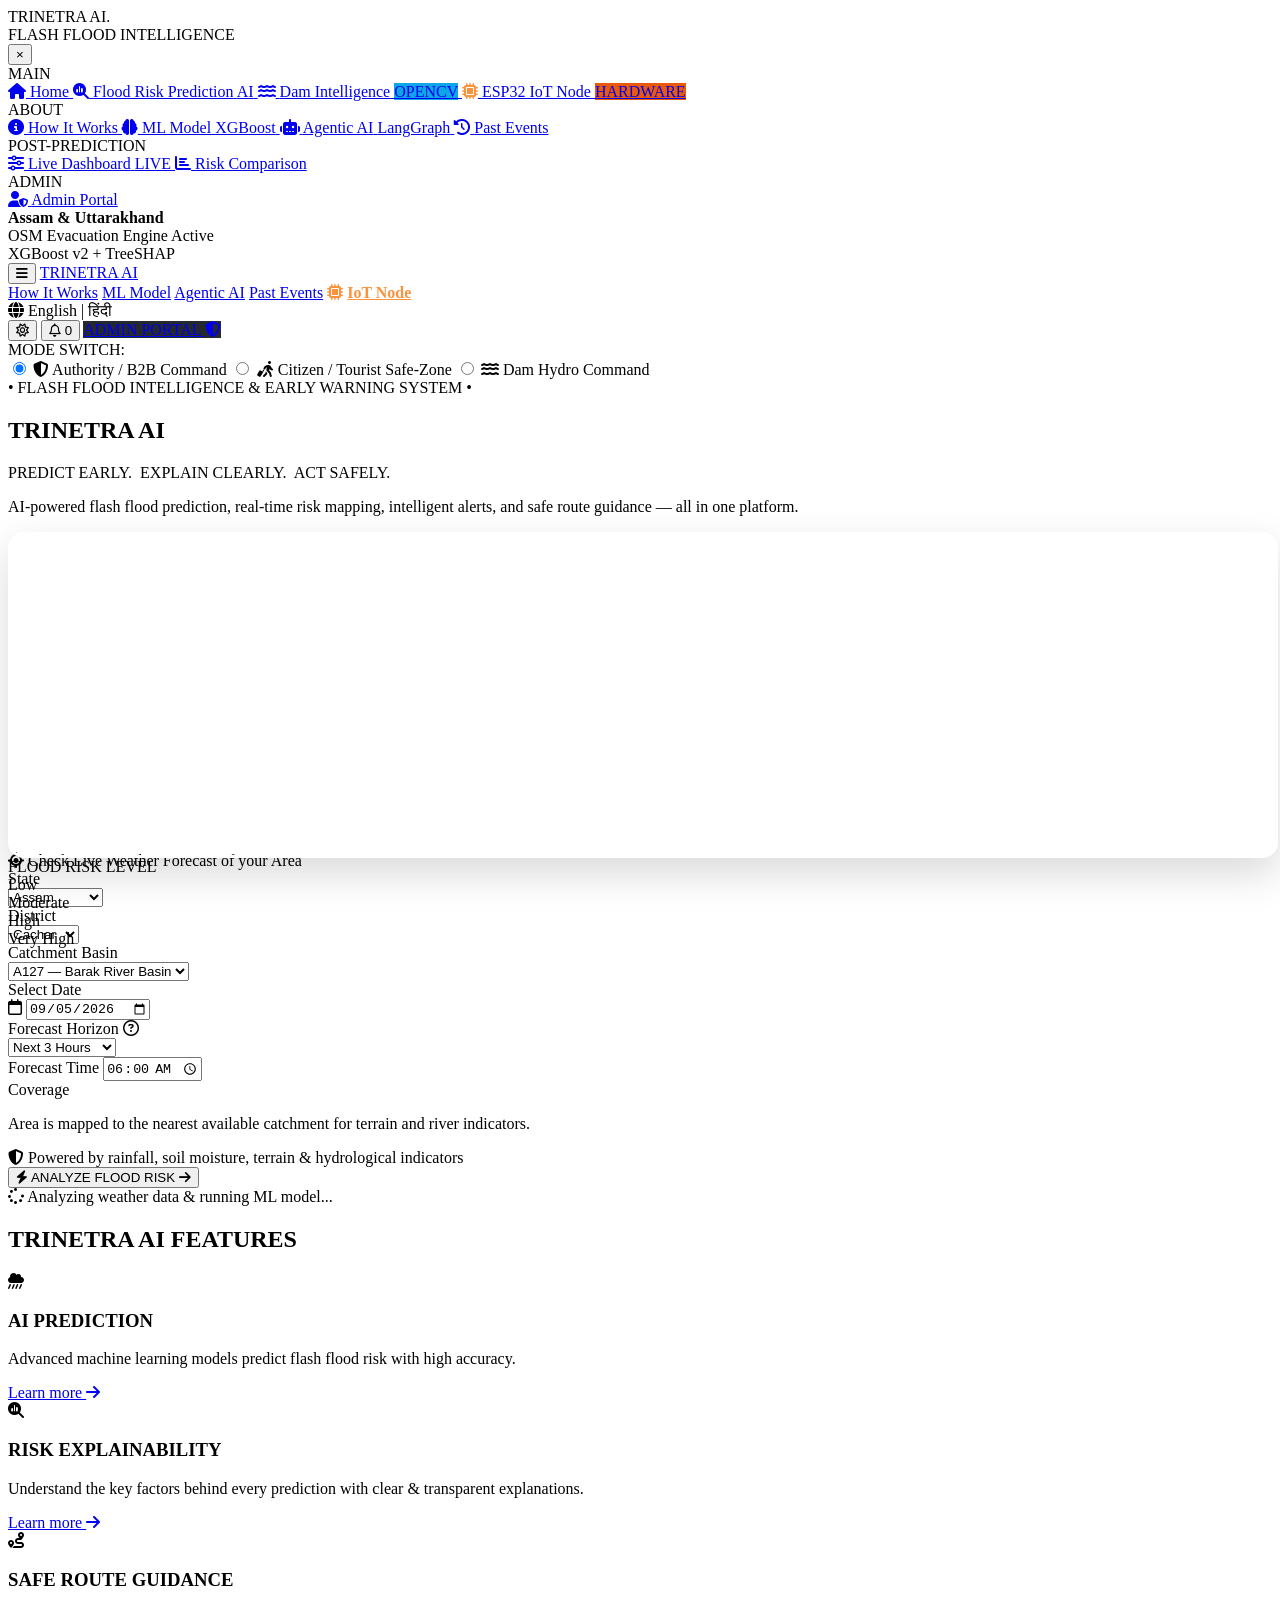
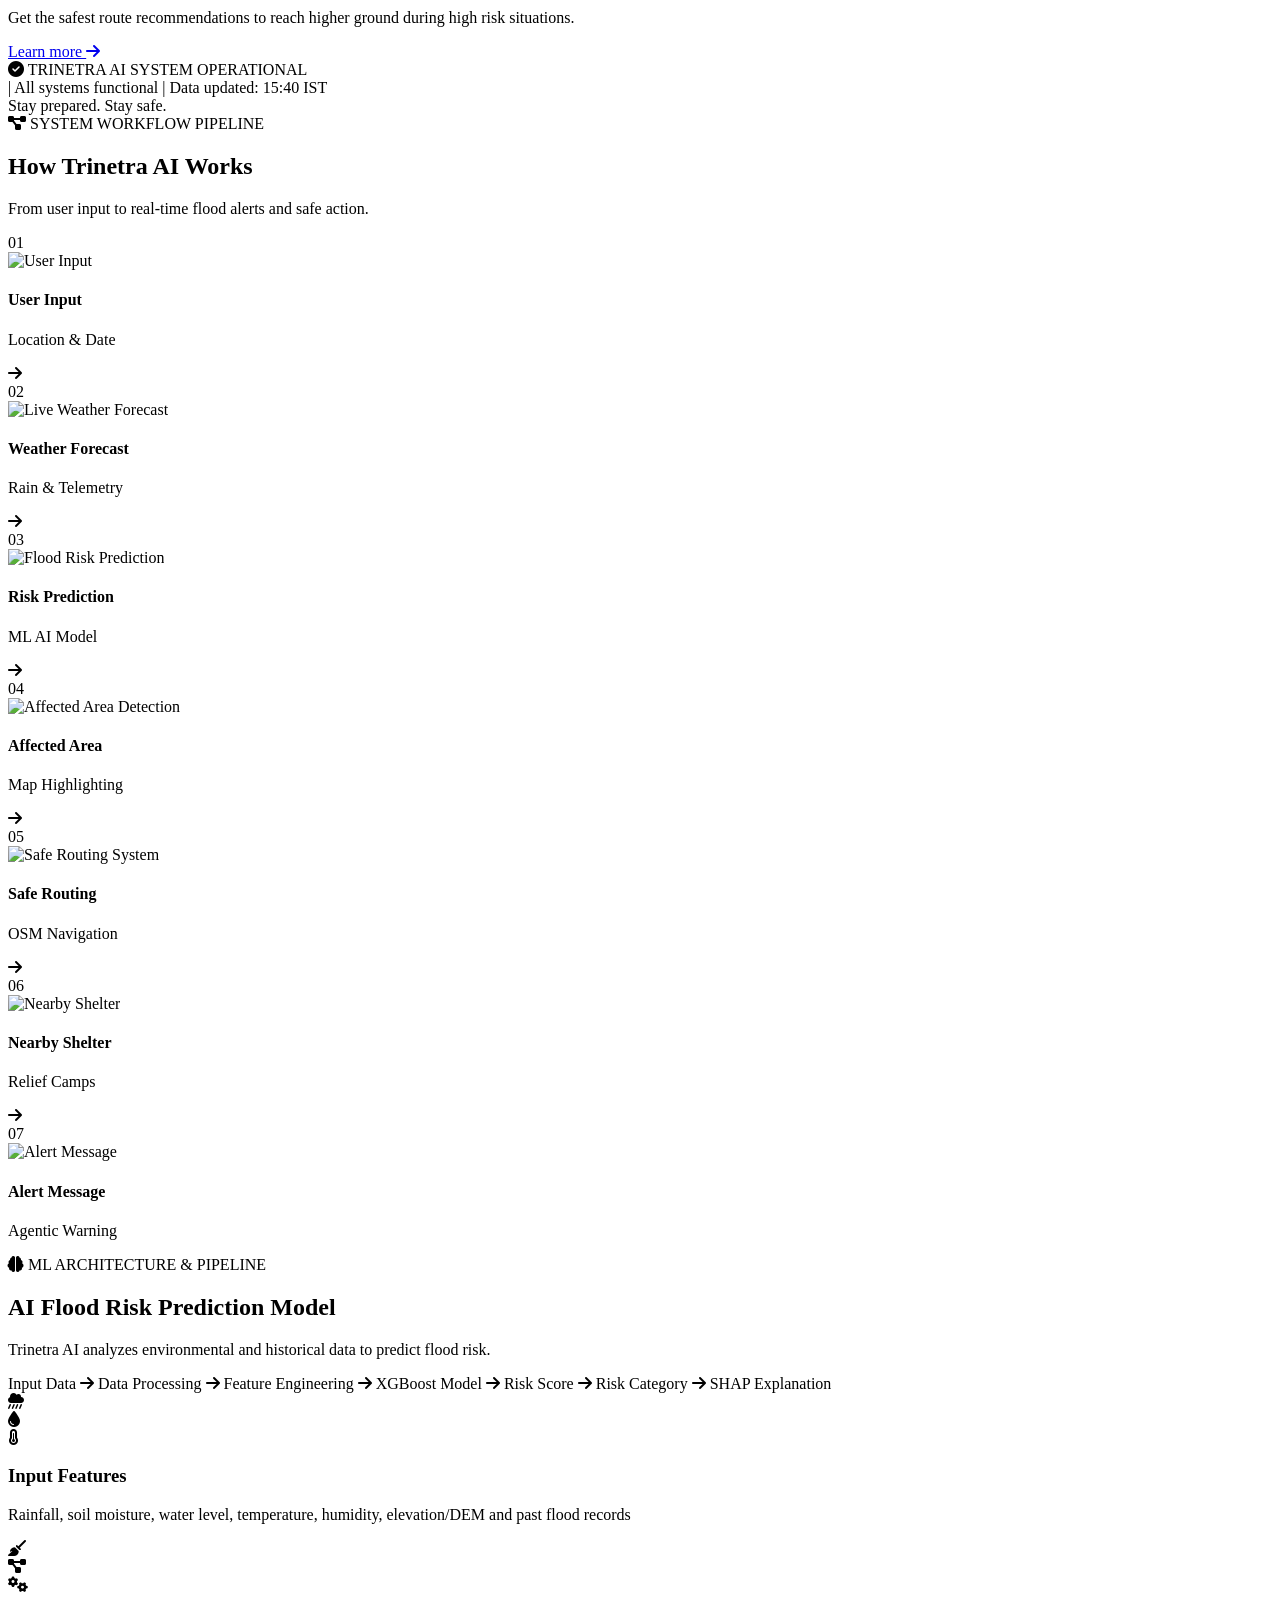
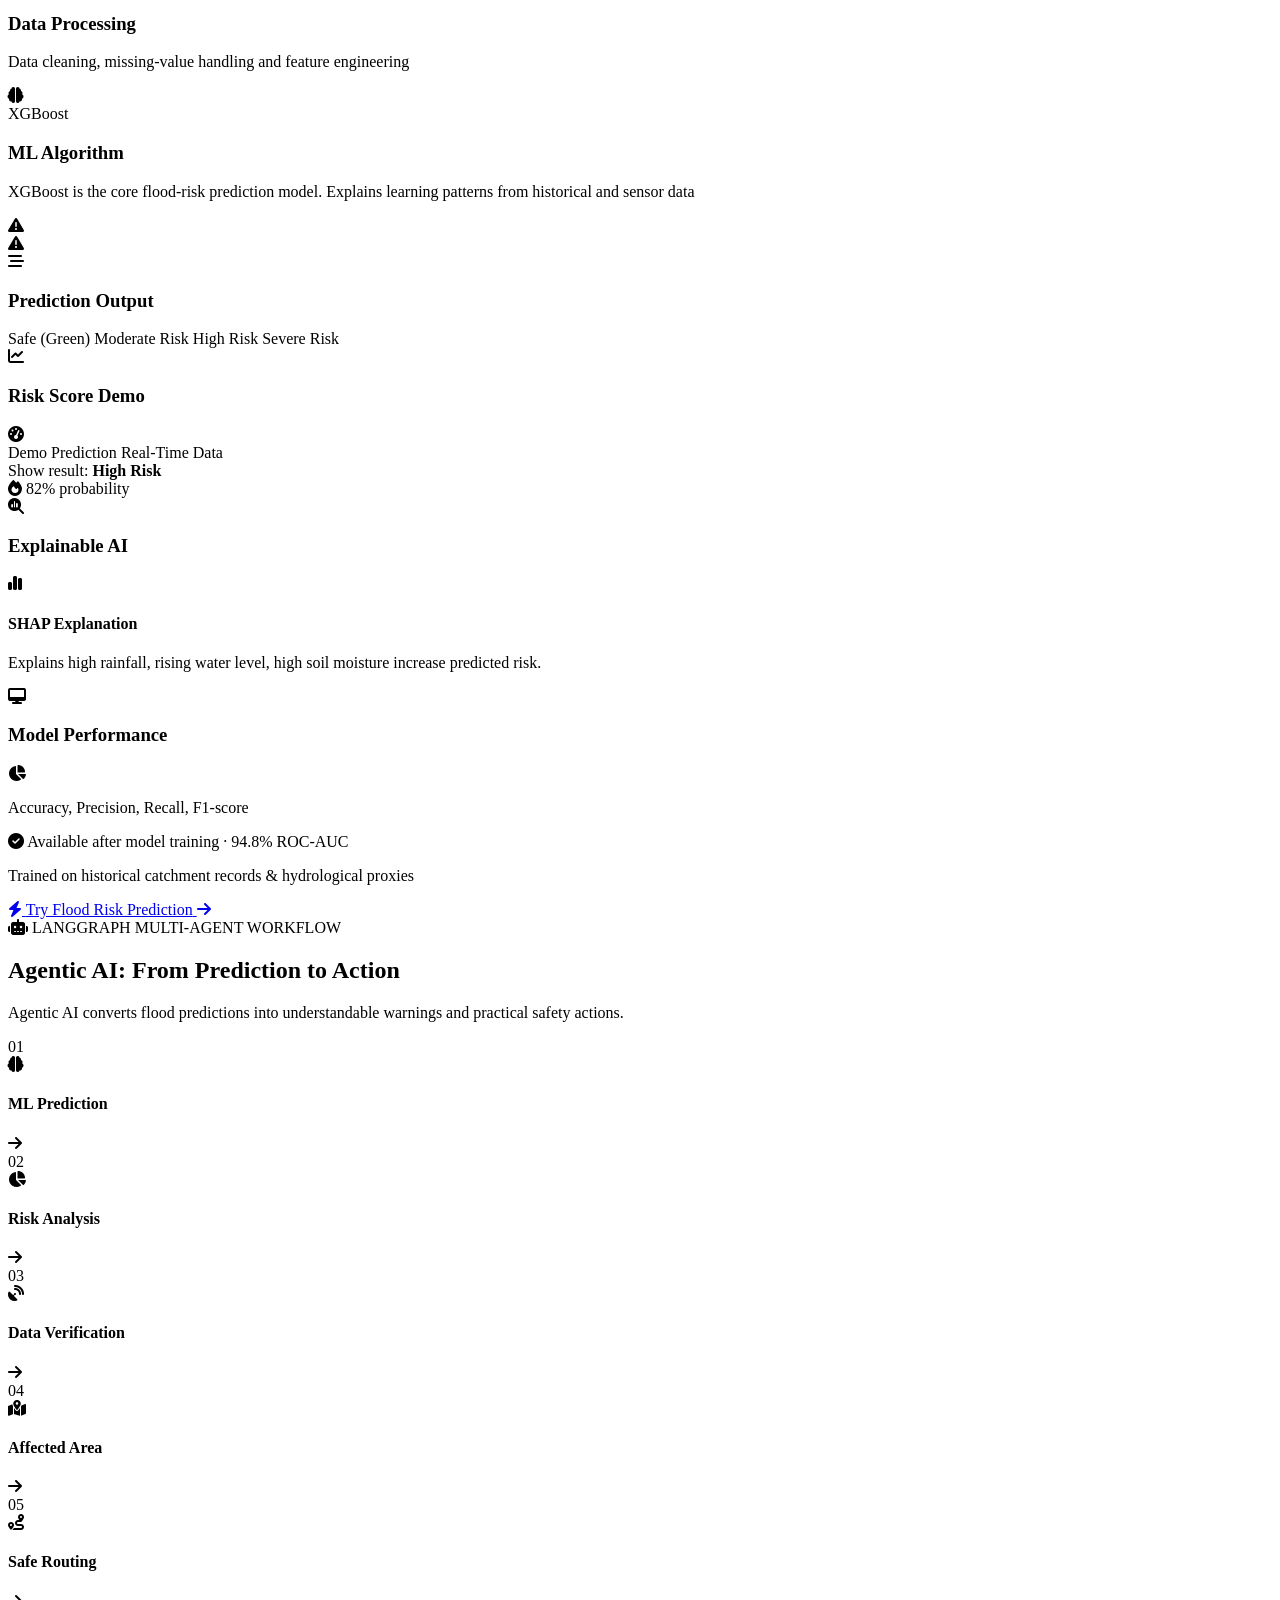
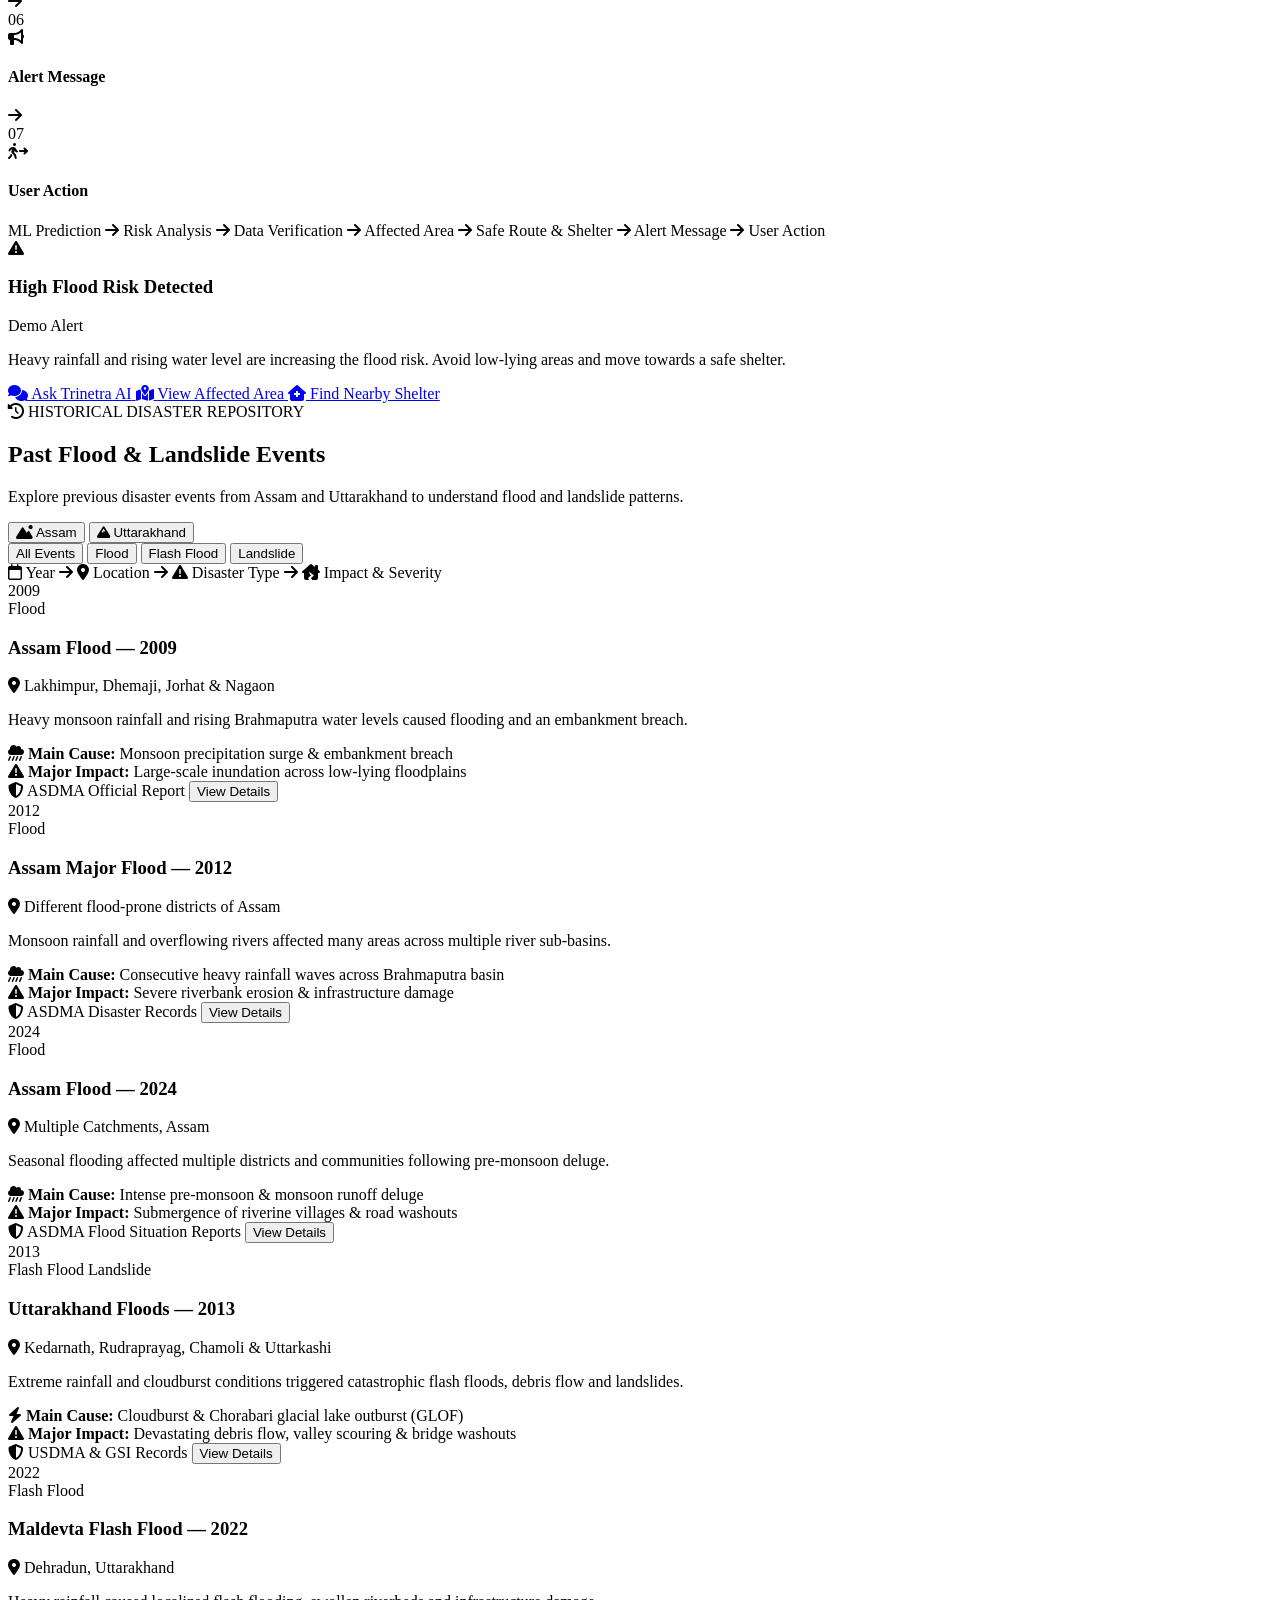
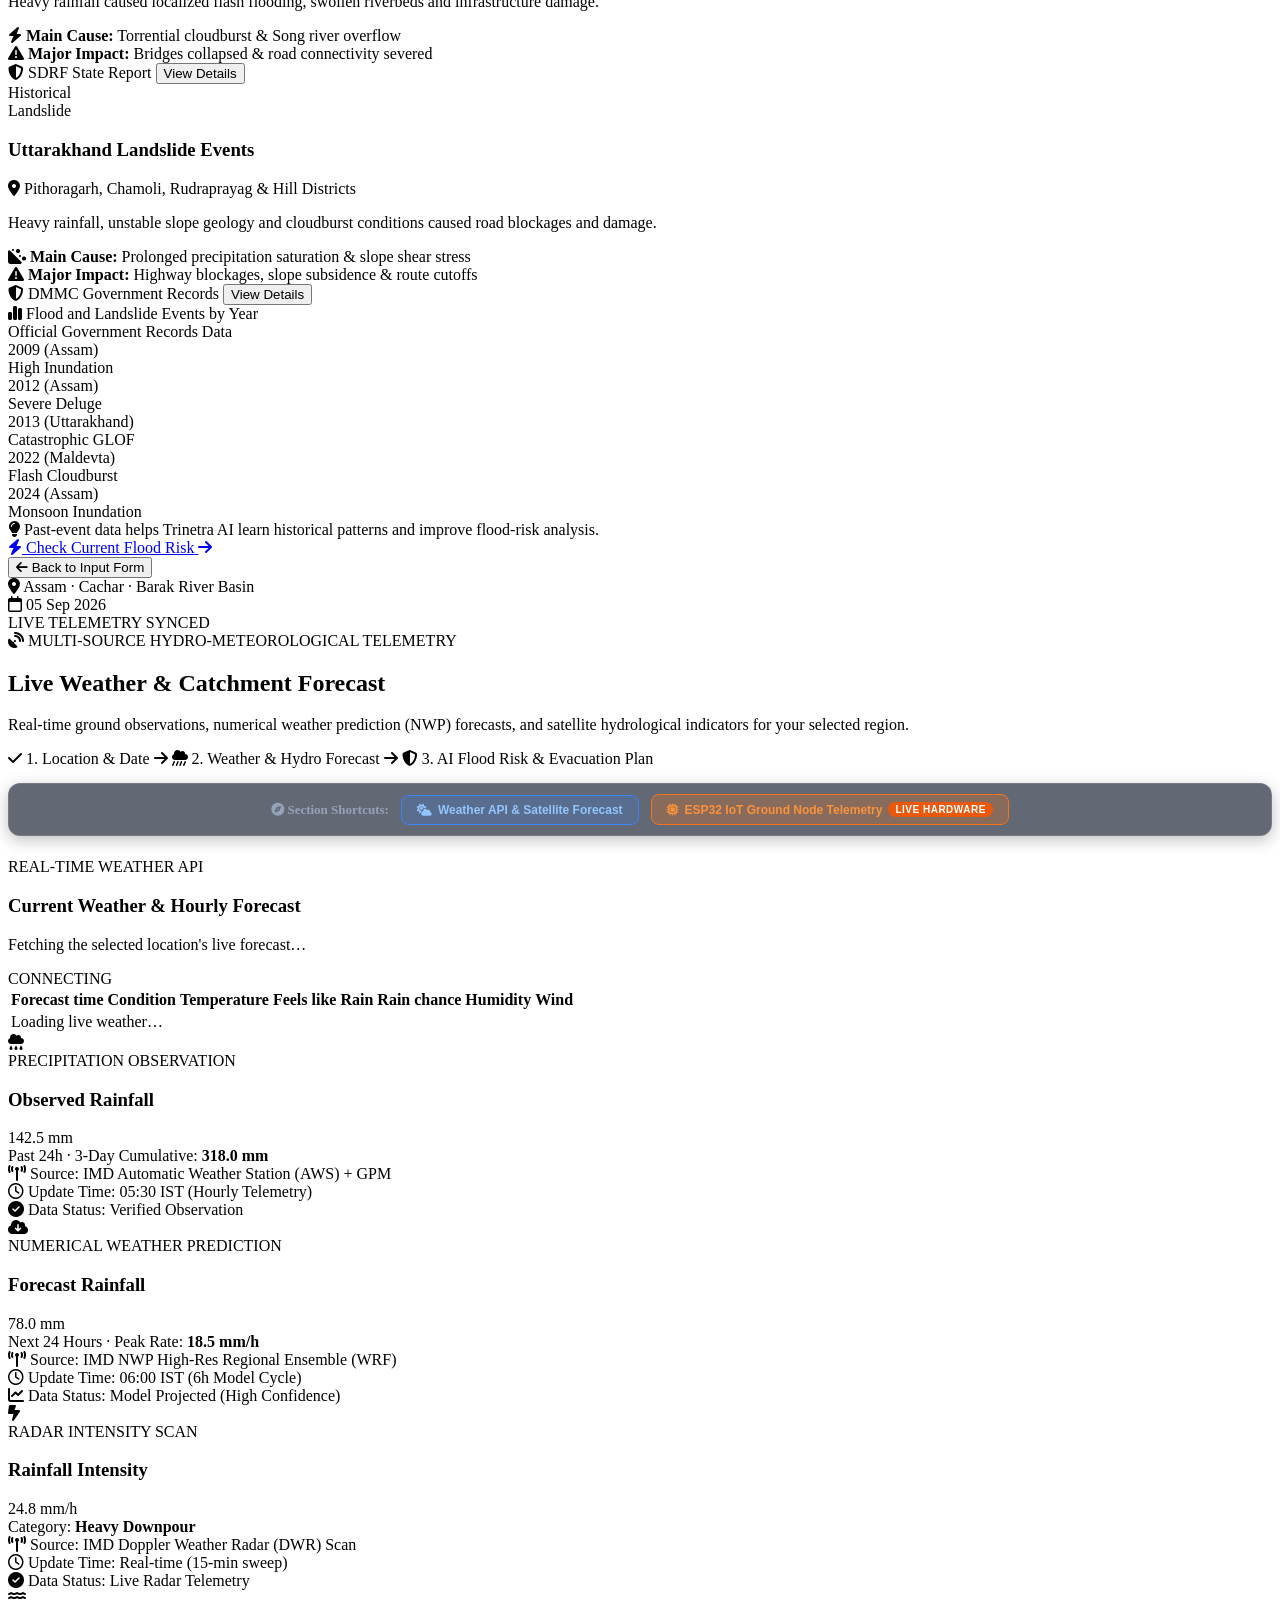
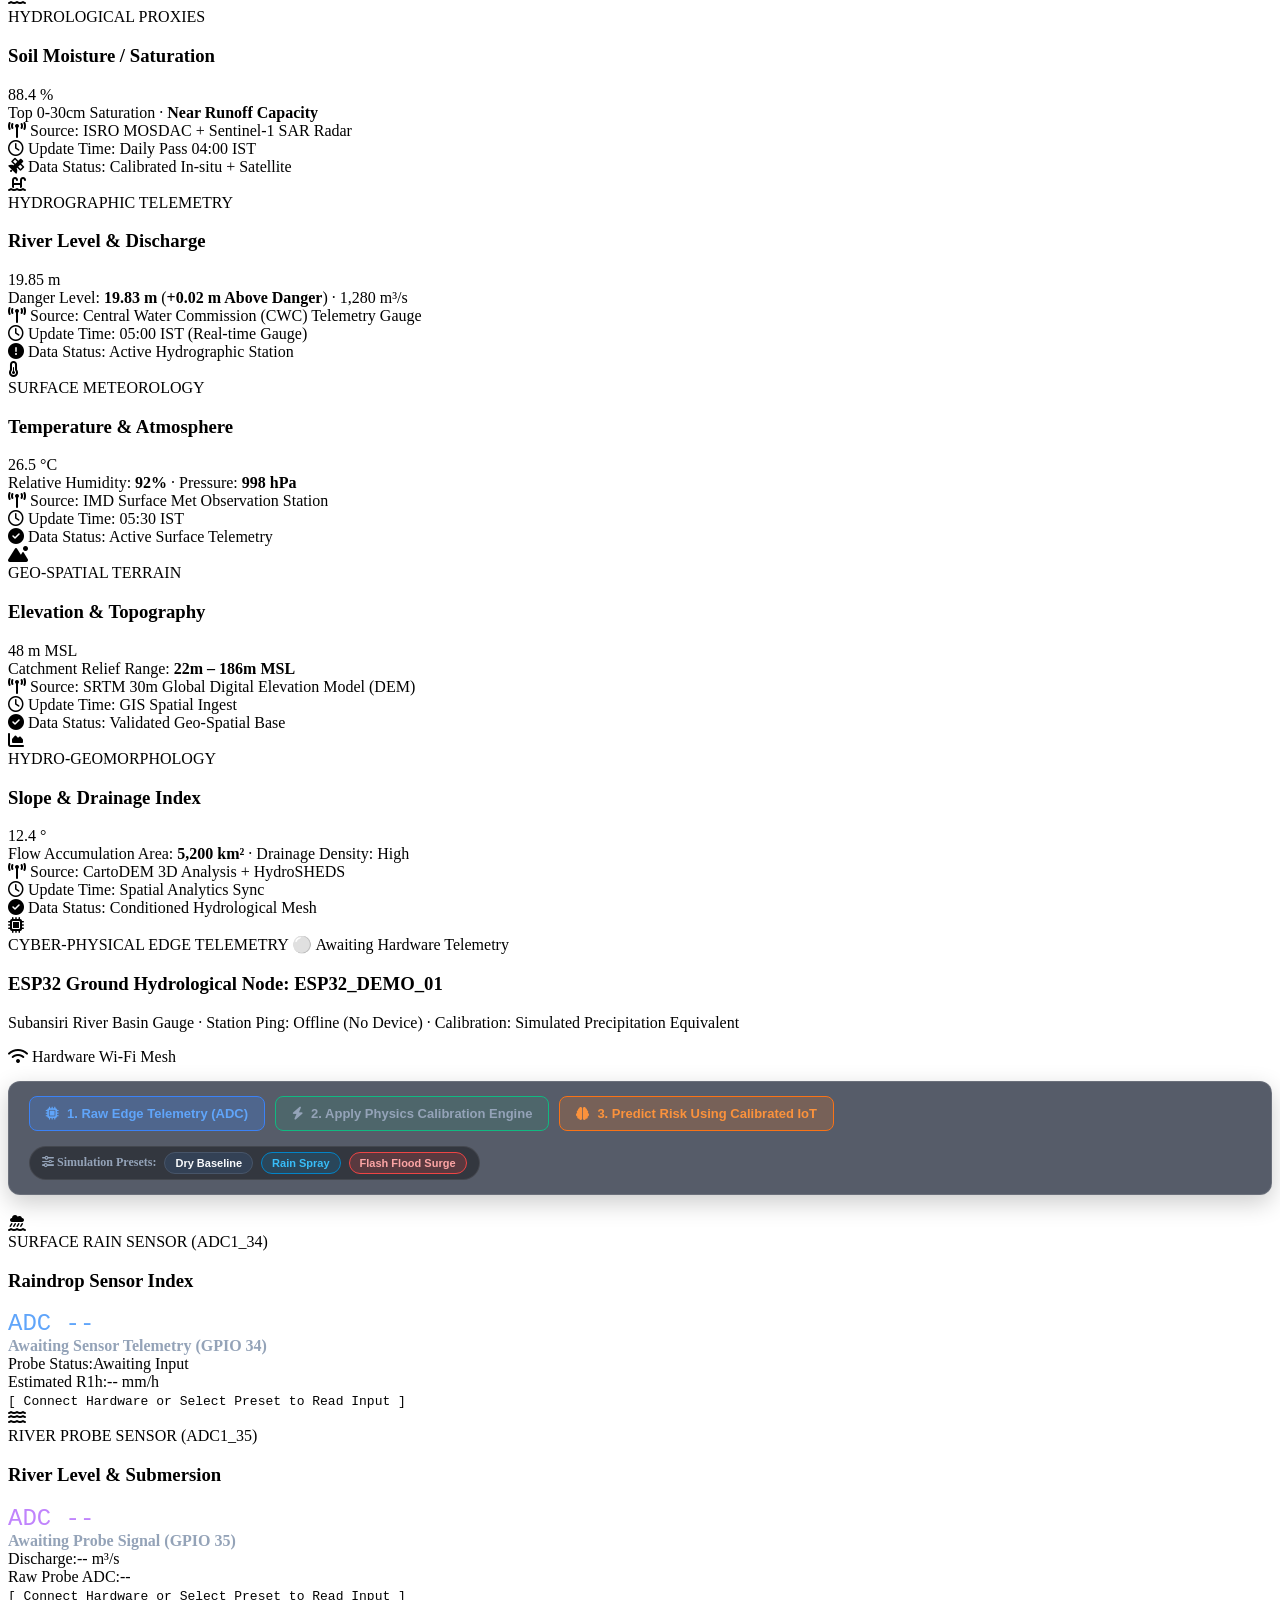
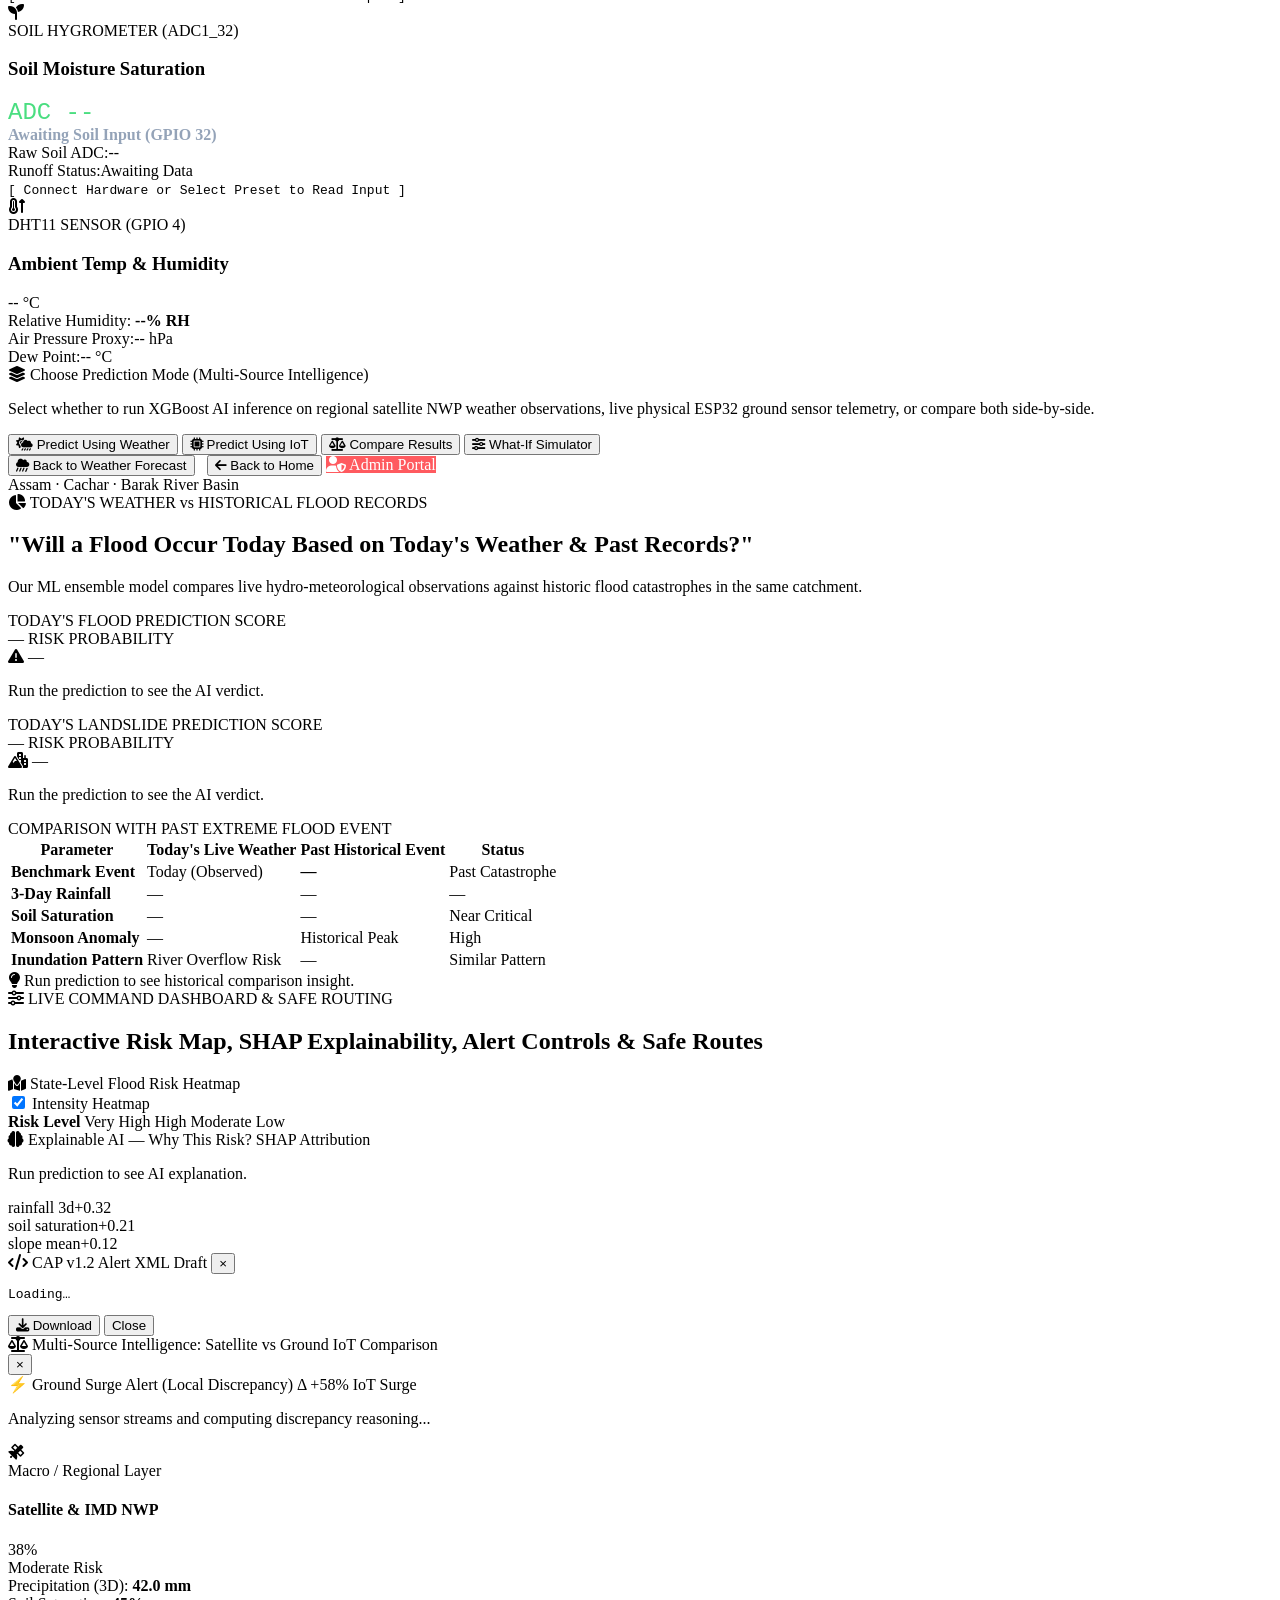
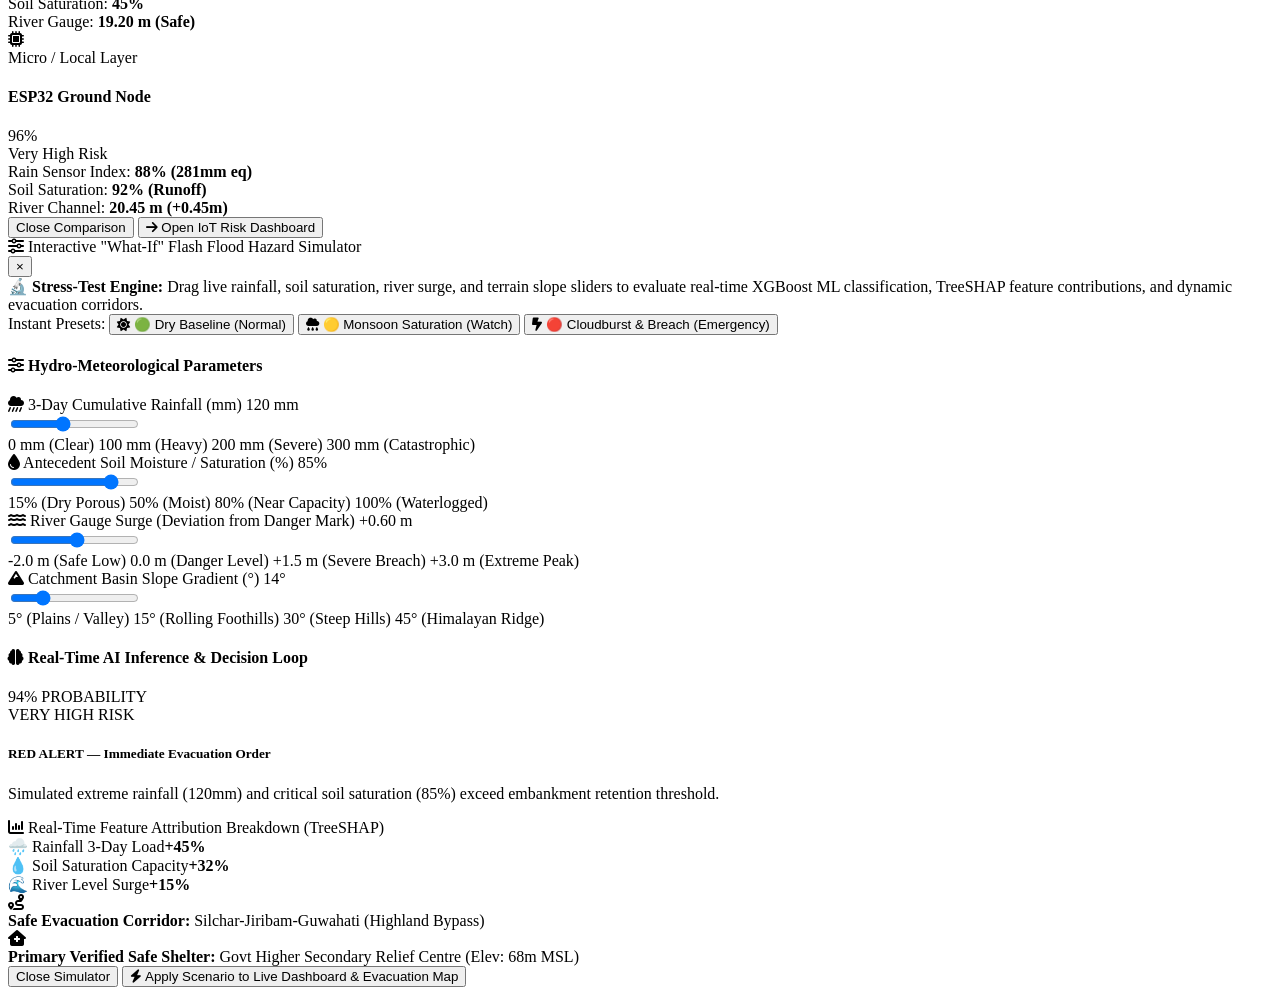
==== commit 7a8d561b: "feat: add dam intelligence, direct IoT shortcuts, express proxy routes, and continuous telemetry sim" ====
--- a/src/frontend_dashboard/index.html
+++ b/src/frontend_dashboard/index.html
@@ -52,6 +52,18 @@
         <i class="fa-solid fa-magnifying-glass-chart"></i>
         <span>Flood Risk Prediction</span>
         <span class="d-badge">AI</span>
+      </a>
+
+      <a href="/#dam-intelligence" class="drawer-item" data-target="dam-intelligence">
+        <i class="fa-solid fa-water"></i>
+        <span>Dam Intelligence</span>
+        <span class="d-badge" style="background: #0ea5e9;">OPENCV</span>
+      </a>
+
+      <a href="/#prediction" class="drawer-item" id="drawer-goto-iot" onclick="setTimeout(() => { document.querySelector('.wf-iot-section')?.scrollIntoView({behavior:'smooth'}); }, 350);">
+        <i class="fa-solid fa-microchip" style="color: #fb923c;"></i>
+        <span>ESP32 IoT Node</span>
+        <span class="d-badge" style="background: #ea580c;">HARDWARE</span>
       </a>
 
       <!-- ── ABOUT SECTIONS ── -->
@@ -131,6 +143,7 @@
         <a href="/#ml-model">ML Model</a>
         <a href="/#agentic-ai">Agentic AI</a>
         <a href="/#past-events">Past Events</a>
+        <a href="/#prediction" onclick="setTimeout(() => { document.querySelector('.wf-iot-section')?.scrollIntoView({behavior:'smooth'}); }, 350);" style="color: #fb923c; font-weight: 600;"><i class="fa-solid fa-microchip" style="margin-right: 4px;"></i>IoT Node</a>
       </nav>
 
       <div class="nav-actions">
@@ -174,6 +187,10 @@
         <label class="mode-radio-label" id="label-mode-tourist">
           <input type="radio" name="app_mode" value="tourist" onchange="toggleAppMode(this.value)">
           <i class="fa-solid fa-person-walking-luggage"></i> Citizen / Tourist Safe-Zone
+        </label>
+        <label class="mode-radio-label" id="label-mode-dam">
+          <input type="radio" name="app_mode" value="dam" onchange="toggleAppMode(this.value)">
+          <i class="fa-solid fa-water"></i> Dam Hydro Command
         </label>
       </div>
     </div>
@@ -1225,6 +1242,17 @@
         <span class="wfs-step active"><i class="fa-solid fa-cloud-showers-heavy"></i> 2. Weather &amp; Hydro Forecast</span>
         <i class="fa-solid fa-arrow-right wfs-arrow"></i>
         <span class="wfs-step"><i class="fa-solid fa-shield-halved"></i> 3. AI Flood Risk &amp; Evacuation Plan</span>
+      </div>
+
+      <!-- Quick Telemetry View Switcher / Quick Jump -->
+      <div class="wf-quick-jump-strip" style="display: flex; gap: 12px; margin: 15px 0 22px; flex-wrap: wrap; align-items: center; justify-content: center; background: rgba(15,23,42,0.65); padding: 10px 18px; border-radius: 12px; border: 1px solid rgba(255,255,255,0.12); box-shadow: 0 4px 16px rgba(0,0,0,0.25);">
+        <span style="font-size: 13px; color: #94a3b8; font-weight: 600;"><i class="fa-solid fa-compass"></i> Section Shortcuts:</span>
+        <button type="button" onclick="document.querySelector('.live-weather-table-card')?.scrollIntoView({behavior:'smooth'});" style="padding: 7px 15px; border-radius: 8px; background: rgba(59, 130, 246, 0.2); border: 1px solid #3b82f6; color: #93c5fd; font-weight: 600; font-size: 12px; display: inline-flex; align-items: center; gap: 6px; cursor: pointer; transition: all 0.2s;">
+          <i class="fa-solid fa-cloud-sun"></i> Weather API &amp; Satellite Forecast
+        </button>
+        <button type="button" onclick="document.querySelector('.wf-iot-section')?.scrollIntoView({behavior:'smooth'});" style="padding: 7px 15px; border-radius: 8px; background: rgba(249, 115, 22, 0.25); border: 1px solid #f97316; color: #fb923c; font-weight: 700; font-size: 12px; display: inline-flex; align-items: center; gap: 6px; cursor: pointer; transition: all 0.2s;">
+          <i class="fa-solid fa-microchip"></i> ESP32 IoT Ground Node Telemetry <span style="background: #ea580c; color: #fff; font-size: 10px; padding: 2px 7px; border-radius: 10px; font-weight: 800; letter-spacing: 0.5px;">LIVE HARDWARE</span>
+        </button>
       </div>
 
       <section class="live-weather-table-card" aria-labelledby="live-weather-title">
@@ -1921,6 +1949,154 @@
   </div>
 
 
+  <!-- ─── DAM & RESERVOIR HYDRO COMMAND VIEW ─── -->
+  <div id="dam-view" style="display: none; max-width: 1400px; margin: 32px auto; padding: 0 24px;">
+    <section class="dam-intelligence-section" id="dam-intelligence" style="background: rgba(15, 23, 42, 0.85); border: 1px solid rgba(14, 165, 233, 0.4); border-radius: 16px; padding: 24px; color: #f8fafc;">
+      <div class="dam-header" style="display: flex; justify-content: space-between; align-items: center; border-bottom: 1px solid rgba(255,255,255,0.1); padding-bottom: 16px; margin-bottom: 24px;">
+        <div>
+          <div style="display: inline-flex; align-items: center; gap: 8px; background: rgba(14, 165, 233, 0.15); color: #38bdf8; border: 1px solid rgba(56, 189, 248, 0.4); padding: 4px 12px; border-radius: 20px; font-size: 0.8rem; font-weight: 700;">
+            <i class="fa-solid fa-water"></i> OPENCV &amp; HYDRO SENSOR FUSION ENGINE
+          </div>
+          <h2 style="font-size: 1.6rem; font-weight: 800; margin-top: 8px; color: #ffffff;">Dam &amp; Reservoir Intelligence Command</h2>
+          <p style="font-size: 0.9rem; color: #94a3b8; margin: 4px 0 0 0;">Real-time Telemetry, Structural Crack Vision Inspection, and Flood Wave Lead-Time Propagation</p>
+        </div>
+        <button id="btn-refresh-dams" class="btn-refresh" style="background: #0ea5e9; color: #fff; border: none; padding: 8px 16px; border-radius: 8px; font-weight: 600; cursor: pointer; display: flex; align-items: center; gap: 8px;">
+          <i class="fa-solid fa-arrows-rotate"></i> Refresh Dam Telemetry
+        </button>
+      </div>
+
+      <!-- 6 Dam Selector Pills -->
+      <div class="dam-selector-row" style="display: flex; gap: 10px; overflow-x: auto; padding-bottom: 12px; margin-bottom: 20px;">
+        <button class="dam-pill-btn active" data-dam="DAM_TEHRI" style="padding: 8px 16px; border-radius: 20px; background: #0284c7; color: #fff; border: none; cursor: pointer; font-weight: 600;">Tehri Dam (Uttarakhand)</button>
+        <button class="dam-pill-btn" data-dam="DAM_TAPOVAN" style="padding: 8px 16px; border-radius: 20px; background: rgba(255,255,255,0.08); color: #cbd5e1; border: 1px solid rgba(255,255,255,0.15); cursor: pointer;">Tapovan Vishnugad</button>
+        <button class="dam-pill-btn" data-dam="DAM_MANERI" style="padding: 8px 16px; border-radius: 20px; background: rgba(255,255,255,0.08); color: #cbd5e1; border: 1px solid rgba(255,255,255,0.15); cursor: pointer;">Maneri Bhali</button>
+        <button class="dam-pill-btn" data-dam="DAM_RANGANADI" style="padding: 8px 16px; border-radius: 20px; background: rgba(255,255,255,0.08); color: #cbd5e1; border: 1px solid rgba(255,255,255,0.15); cursor: pointer;">Ranganadi Project (Assam)</button>
+        <button class="dam-pill-btn" data-dam="DAM_SUBANSIRI" style="padding: 8px 16px; border-radius: 20px; background: rgba(255,255,255,0.08); color: #cbd5e1; border: 1px solid rgba(255,255,255,0.15); cursor: pointer;">Subansiri Lower</button>
+        <button class="dam-pill-btn" data-dam="DAM_KURICHHU" style="padding: 8px 16px; border-radius: 20px; background: rgba(255,255,255,0.08); color: #cbd5e1; border: 1px solid rgba(255,255,255,0.15); cursor: pointer;">Kurichhu Dam</button>
+      </div>
+
+      <!-- Main Grid: Left Status Cards & Right OpenCV Sandbox -->
+      <div class="dam-grid" style="display: grid; grid-template-columns: 1fr 1fr; gap: 24px;">
+
+        <!-- Left Column: Dual Telemetry & What-If Sliders -->
+        <div class="dam-telemetry-col" style="display: flex; flex-direction: column; gap: 20px;">
+
+          <!-- Dual Cards -->
+          <div style="display: grid; grid-template-columns: 1fr 1fr; gap: 16px;">
+            <!-- Card 1: Hydrological Telemetry -->
+            <div class="dam-card" style="background: rgba(30, 41, 59, 0.8); border: 1px solid rgba(255,255,255,0.1); border-radius: 12px; padding: 16px;">
+              <div style="color: #38bdf8; font-weight: 700; font-size: 0.85rem; margin-bottom: 8px;"><i class="fa-solid fa-gauge-high"></i> HYDROLOGICAL TELEMETRY</div>
+              <div id="dam-name-disp" style="font-weight: 800; font-size: 1.1rem; color: #fff;">Tehri Dam</div>
+              <div style="font-size: 0.8rem; color: #94a3b8;" id="dam-river-disp">Bhagirathi River (Uttarakhand)</div>
+              <div style="margin-top: 12px; display: flex; flex-direction: column; gap: 6px; font-size: 0.85rem;">
+                <div style="display: flex; justify-content: space-between;"><span>Storage Level:</span><strong id="dam-storage-disp">82.4% (818.5m)</strong></div>
+                <div style="display: flex; justify-content: space-between;"><span>Inflow Discharge:</span><strong id="dam-inflow-disp" style="color:#34d399;">28,500 Cusecs</strong></div>
+                <div style="display: flex; justify-content: space-between;"><span>Outflow Release:</span><strong id="dam-outflow-disp" style="color:#fb923c;">22,000 Cusecs</strong></div>
+                <div style="display: flex; justify-content: space-between;"><span>Spillway Gates:</span><strong id="dam-gates-disp">3 / 8 Open</strong></div>
+              </div>
+            </div>
+
+            <!-- Card 2: Structural Inspection (OpenCV Status) -->
+            <div class="dam-card" style="background: rgba(30, 41, 59, 0.8); border: 1px solid rgba(255,255,255,0.1); border-radius: 12px; padding: 16px;">
+              <div style="color: #f43f5e; font-weight: 700; font-size: 0.85rem; margin-bottom: 8px;"><i class="fa-solid fa-eye"></i> STRUCTURAL HEALTH (OPENCV)</div>
+              <div id="dam-struct-status" style="font-weight: 800; font-size: 1.1rem; color: #34d399;">STATUS: NORMAL</div>
+              <div style="font-size: 0.8rem; color: #94a3b8;">Concrete Crack &amp; Seepage Monitoring</div>
+              <div style="margin-top: 12px; display: flex; flex-direction: column; gap: 6px; font-size: 0.85rem;">
+                <div style="display: flex; justify-content: space-between;"><span>Est. Crack Width:</span><strong id="dam-crack-disp">1.2 mm</strong></div>
+                <div style="display: flex; justify-content: space-between;"><span>Seepage Rate:</span><strong id="dam-seepage-disp">4.5 L/sec</strong></div>
+                <div style="display: flex; justify-content: space-between;"><span>Vibration Frequency:</span><strong id="dam-vib-disp">0.08 Hz</strong></div>
+                <div style="display: flex; justify-content: space-between;"><span>Inspection Rating:</span><strong style="color: #38bdf8;">SAFE (GRADE A)</strong></div>
+              </div>
+            </div>
+          </div>
+
+          <!-- What-If Scenario Sliders (Viva Demo Box) -->
+          <div style="background: rgba(15, 23, 42, 0.9); border: 1px dashed rgba(56, 189, 248, 0.5); border-radius: 12px; padding: 16px;">
+            <div style="display: flex; justify-content: space-between; align-items: center; margin-bottom: 12px;">
+              <span style="font-weight: 700; color: #38bdf8; font-size: 0.9rem;"><i class="fa-solid fa-sliders"></i> VIVA DEMO: WHAT-IF DISCHARGE SIMULATOR</span>
+              <span id="dam-sim-badge" style="background: #ef4444; color: #fff; padding: 2px 8px; border-radius: 4px; font-size: 0.75rem; font-weight: 700;">LIVE SIMULATOR</span>
+            </div>
+
+            <!-- Slider 1: Outflow Cusecs -->
+            <div style="margin-bottom: 12px;">
+              <div style="display: flex; justify-content: space-between; font-size: 0.85rem; margin-bottom: 4px;">
+                <span>Outflow Release Discharge (Cusecs):</span>
+                <strong id="slider-outflow-val" style="color: #fb923c;">35,000 Cusecs</strong>
+              </div>
+              <input type="range" id="dam-slider-outflow" min="10000" max="60000" step="1000" value="35000" style="width: 100%; cursor: pointer;">
+            </div>
+
+            <!-- Slider 2: Gates Open -->
+            <div style="margin-bottom: 12px;">
+              <div style="display: flex; justify-content: space-between; font-size: 0.85rem; margin-bottom: 4px;">
+                <span>Spillway Gates Open:</span>
+                <strong id="slider-gates-val" style="color: #38bdf8;">4 Gates</strong>
+              </div>
+              <input type="range" id="dam-slider-gates" min="1" max="8" step="1" value="4" style="width: 100%; cursor: pointer;">
+            </div>
+
+            <!-- Simulation Result Banner -->
+            <div id="dam-sim-result-box" style="background: rgba(239, 68, 68, 0.15); border: 1px solid #ef4444; border-radius: 8px; padding: 12px; margin-top: 12px;">
+              <div style="display: flex; justify-content: space-between; align-items: center;">
+                <div>
+                  <div style="font-size: 0.8rem; color: #fca5a5;">Combined Flash Flood Risk:</div>
+                  <div id="sim-risk-pct" style="font-size: 1.4rem; font-weight: 900; color: #ef4444;">88.5% (HIGH EMERGENCY)</div>
+                </div>
+                <div style="text-align: right;">
+                  <div style="font-size: 0.8rem; color: #94a3b8;">Evacuation Lead-Time Window:</div>
+                  <div id="sim-lead-time" style="font-size: 1.1rem; font-weight: 800; color: #38bdf8;">4.0 to 5.5 Hours</div>
+                </div>
+              </div>
+            </div>
+          </div>
+
+        </div>
+
+        <!-- Right Column: OpenCV Vision Inspection Sandbox -->
+        <div class="dam-opencv-col" style="background: rgba(30, 41, 59, 0.8); border: 1px solid rgba(255,255,255,0.1); border-radius: 12px; padding: 20px; display: flex; flex-direction: column; justify-content: space-between;">
+          <div>
+            <div style="display: flex; justify-content: space-between; align-items: center; margin-bottom: 12px;">
+              <span style="font-weight: 800; color: #f43f5e; font-size: 1rem;"><i class="fa-solid fa-camera"></i> OPENCV CRACK INSPECTION SANDBOX</span>
+              <span style="background: rgba(244, 63, 94, 0.2); color: #f43f5e; border: 1px solid #f43f5e; padding: 2px 8px; border-radius: 4px; font-size: 0.75rem; font-weight: 700;">CANNY EDGE &amp; CONTOUR</span>
+            </div>
+            <p style="font-size: 0.85rem; color: #cbd5e1; margin-bottom: 16px;">Test concrete surface wall photos using Canny Edge Detection &amp; Contour Bounding Box extraction.</p>
+
+            <!-- Image Display Canvas Box -->
+            <div style="width: 100%; min-height: 200px; height: 220px; background: #0f172a; border: 2px dashed rgba(255,255,255,0.2); border-radius: 8px; display: flex; align-items: center; justify-content: center; overflow: hidden; position: relative;">
+              <img id="opencv-output-img" src="" alt="OpenCV Vision Output" style="max-width: 100%; max-height: 100%; display: none; object-fit: contain;">
+              <div id="opencv-placeholder" style="text-align: center; color: #64748b;">
+                <i class="fa-solid fa-microscope" style="font-size: 2.5rem; margin-bottom: 8px;"></i>
+                <div>Click 'Run OpenCV Inspection' below</div>
+              </div>
+            </div>
+
+            <!-- OpenCV Result Metrics -->
+            <div id="opencv-metrics-row" style="display: grid; grid-template-columns: 1fr 1fr 1fr; gap: 8px; margin-top: 16px; font-size: 0.8rem; text-align: center;">
+              <div style="background: rgba(15, 23, 42, 0.8); padding: 8px; border-radius: 6px;">
+                <span style="color: #94a3b8; display: block;">Cracks Detected:</span>
+                <strong id="cv-crack-count" style="color: #fff;">-</strong>
+              </div>
+              <div style="background: rgba(15, 23, 42, 0.8); padding: 8px; border-radius: 6px;">
+                <span style="color: #94a3b8; display: block;">Max Width (mm):</span>
+                <strong id="cv-max-width" style="color: #fb923c;">-</strong>
+              </div>
+              <div style="background: rgba(15, 23, 42, 0.8); padding: 8px; border-radius: 6px;">
+                <span style="color: #94a3b8; display: block;">Status Rating:</span>
+                <strong id="cv-status-badge" style="color: #34d399;">-</strong>
+              </div>
+            </div>
+          </div>
+
+          <!-- Action Button -->
+          <button id="btn-run-opencv" style="margin-top: 16px; background: linear-gradient(135deg, #f43f5e, #e11d48); color: #fff; border: none; padding: 12px; border-radius: 8px; font-weight: 700; cursor: pointer; width: 100%; display: flex; align-items: center; justify-content: center; gap: 8px;">
+            <i class="fa-solid fa-play"></i> Run OpenCV Wall Crack Inspection
+          </button>
+        </div>
+
+      </div>
+    </section>
+  </div>
+
   <!-- ─── TOURIST / CITIZEN SAFE-ZONE VIEW ─── -->
   <div id="tourist-view" style="display: none;">
     <div class="tourist-container">
